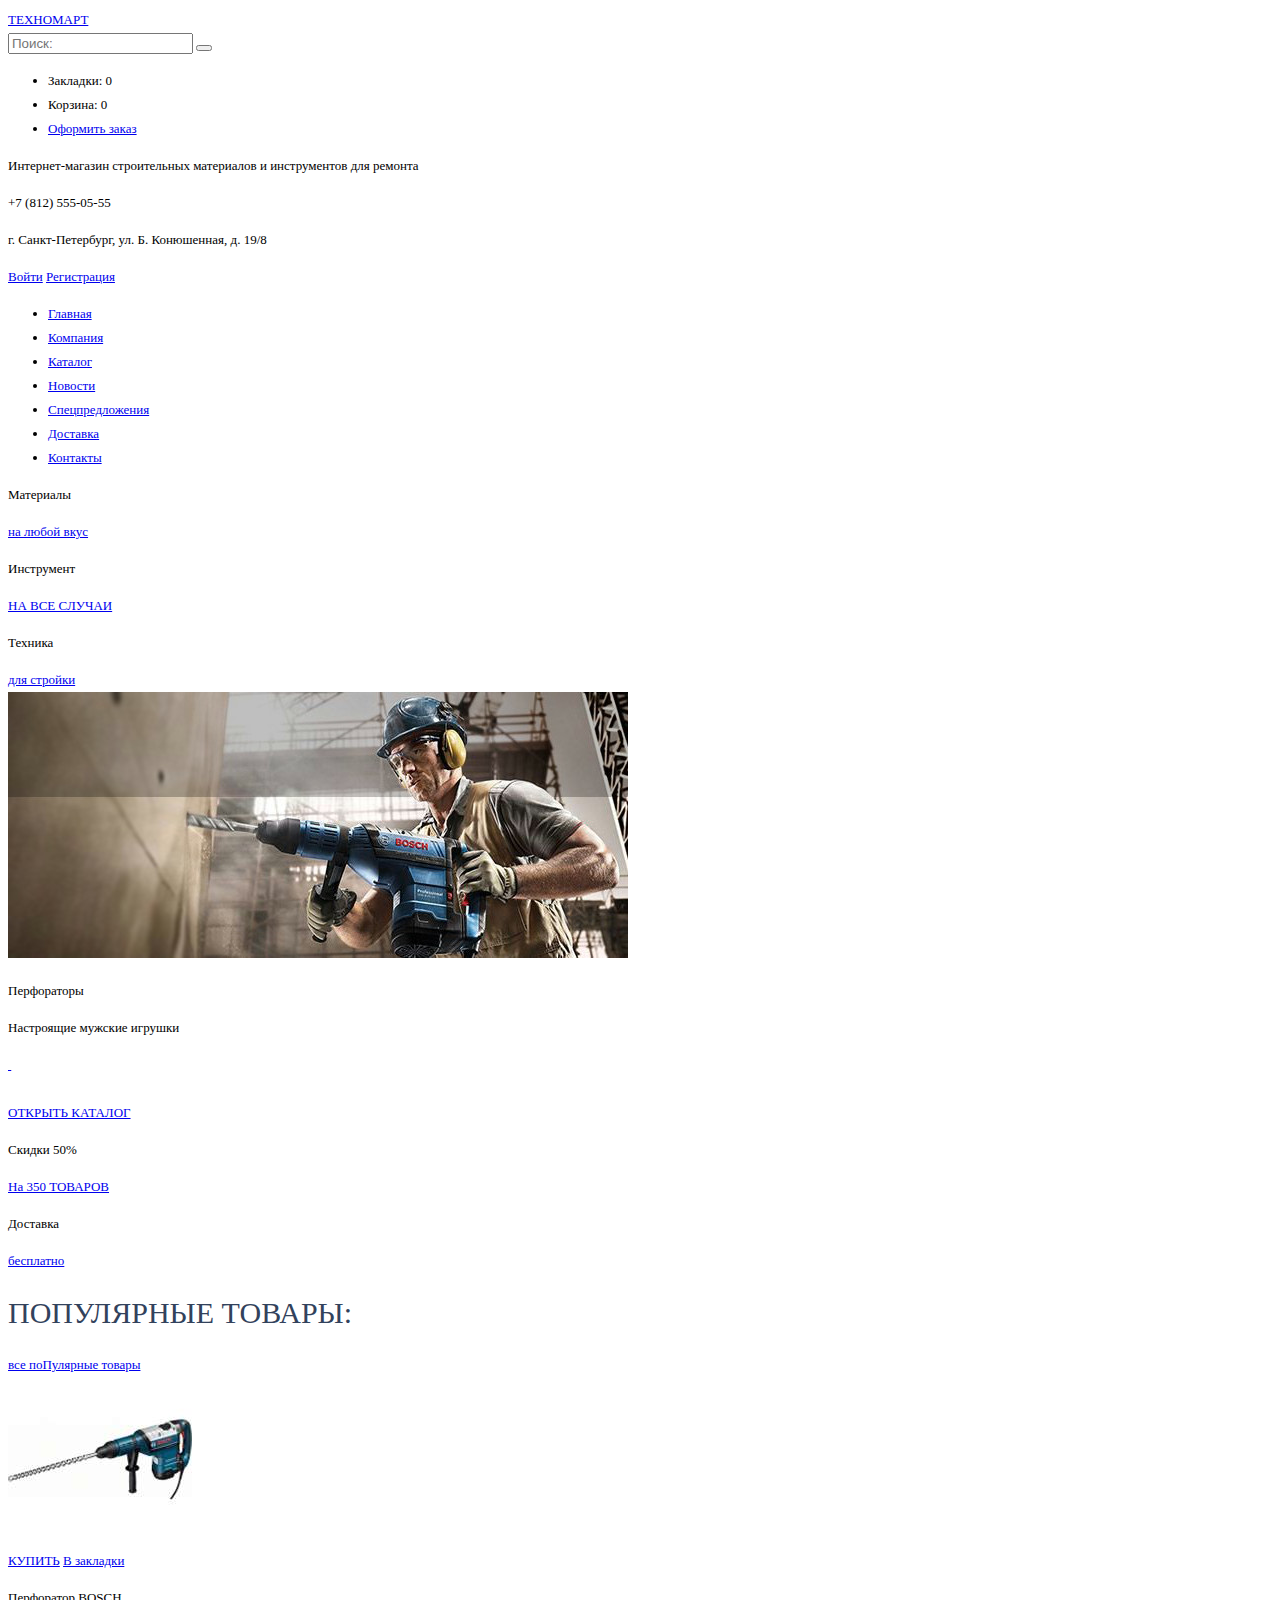
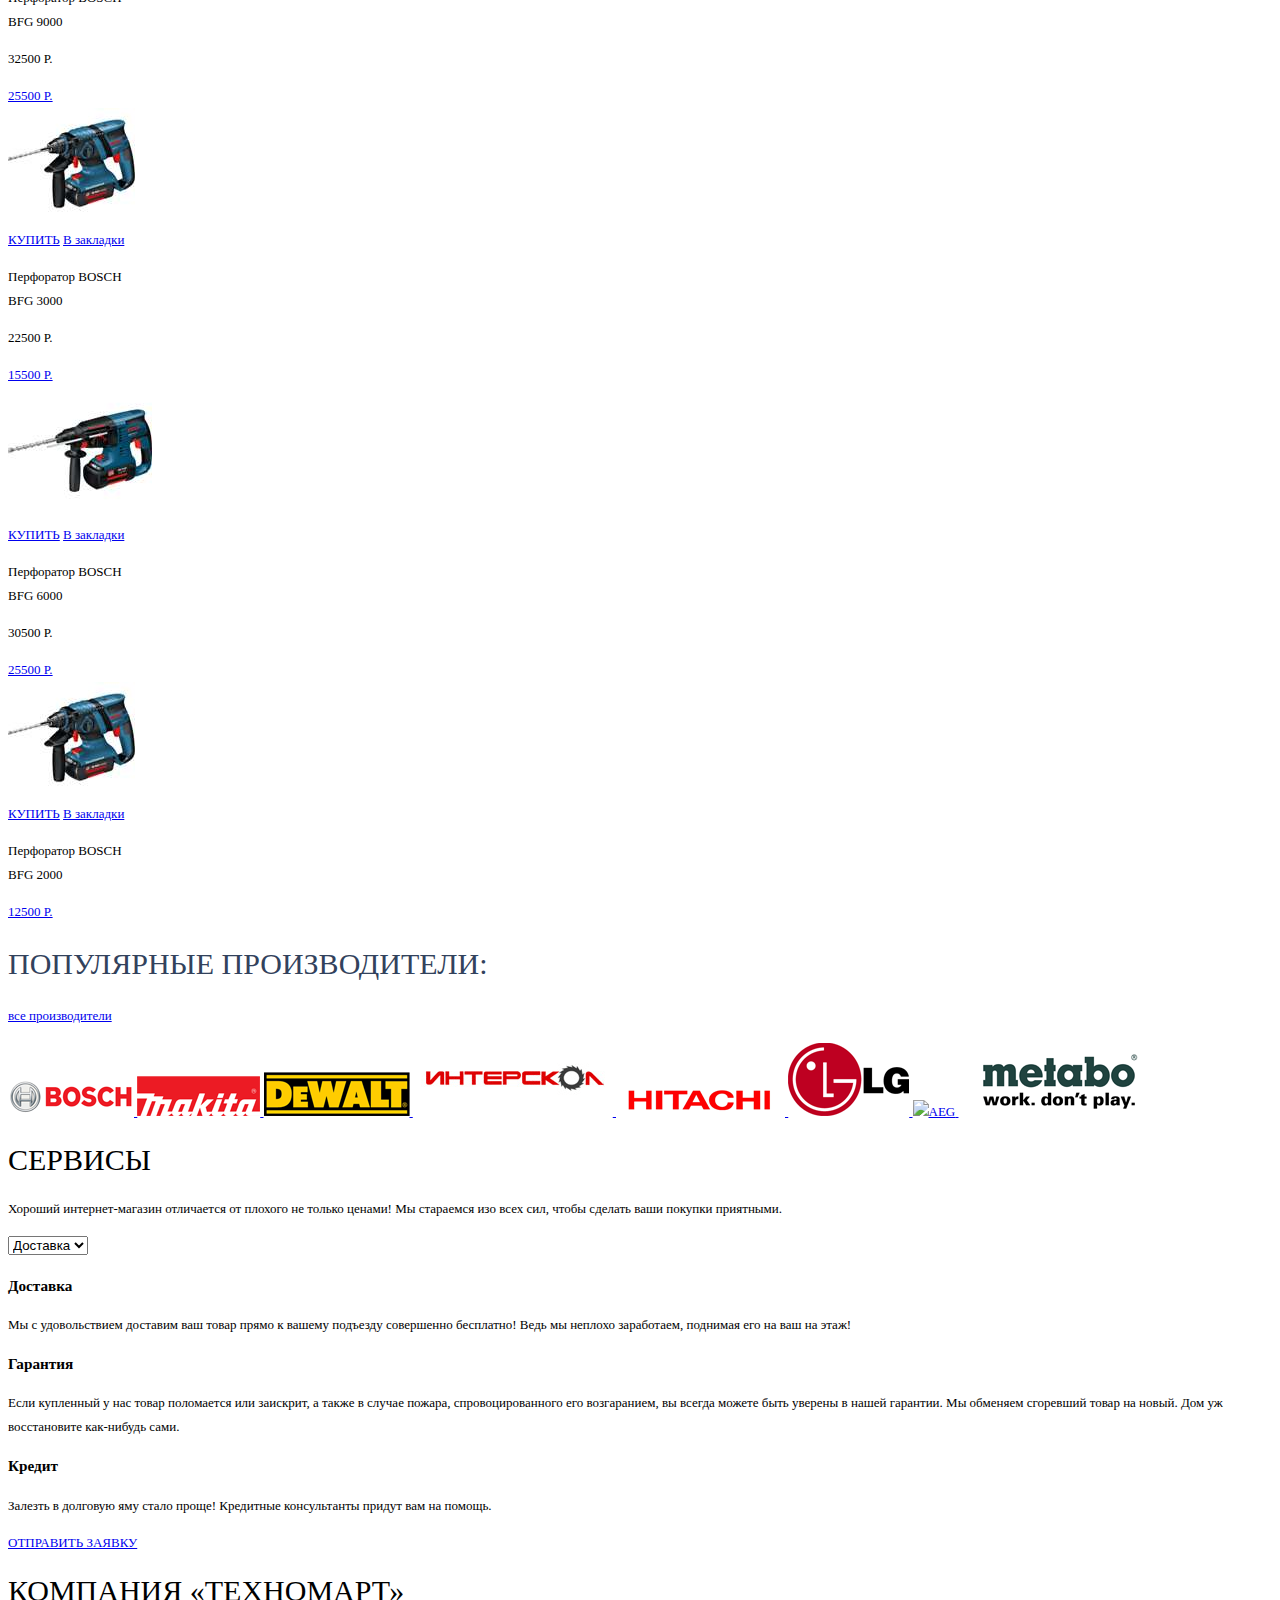
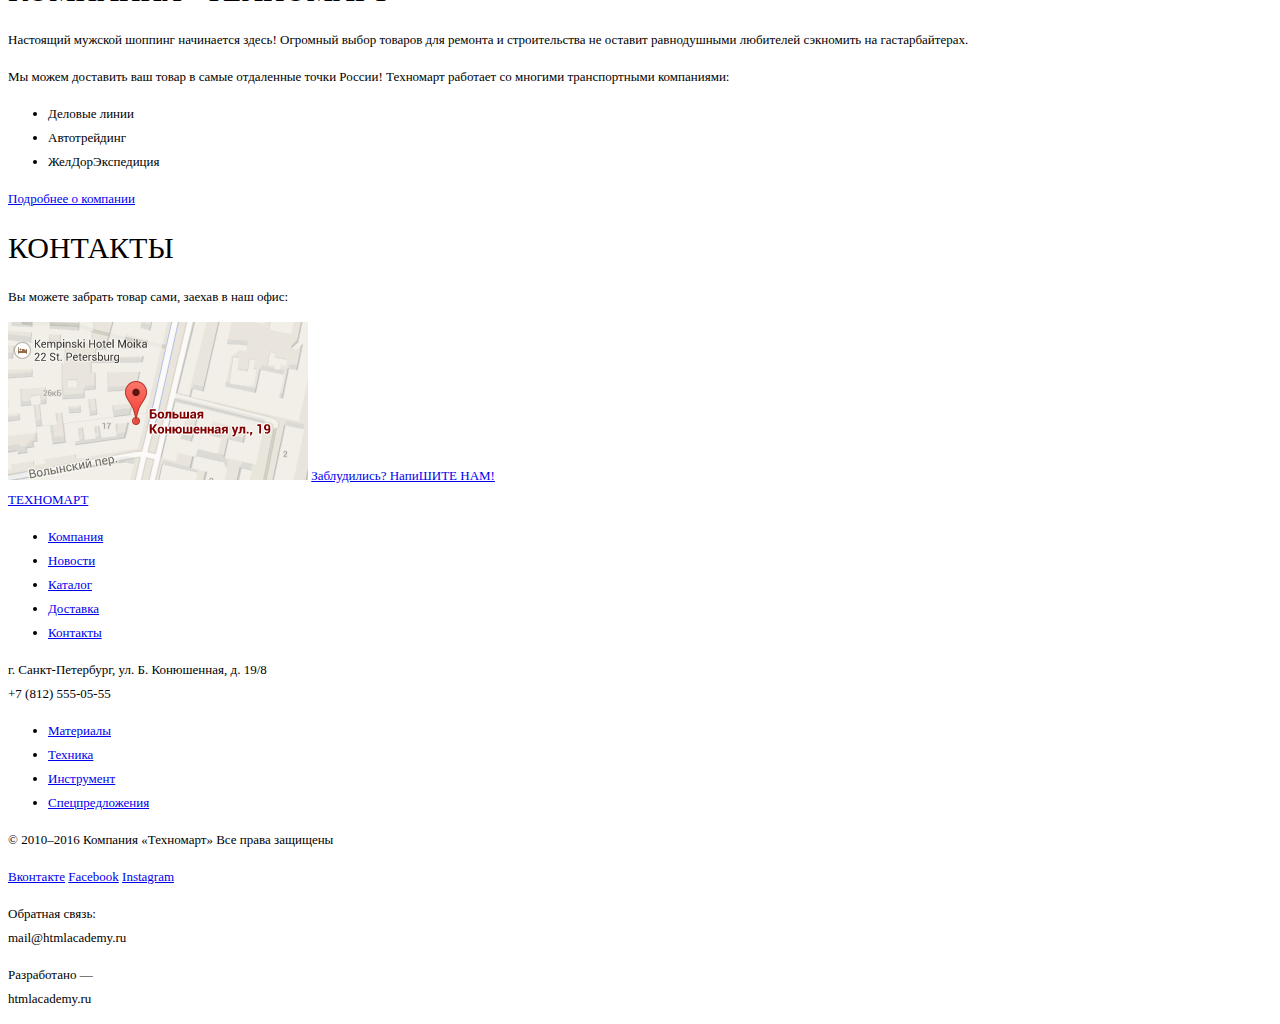
==== index.html @ 13827b63 "Merge pull request #3 from EkkaChekh/master" ====
<!DOCTYPE html>
<html lang="ru">
  <head>
    <meta charset="utf-8">
    <title>Техномарт</title>
    <link href="css/style.css" rel="stylesheet">
  </head>
  <body>
    <header>
      <div class="top-header-block">
        <div class="container">
          <a class="logo" href="#">ТЕХНОМАРТ</a>
          <form class="item-search" action="#" method="get">
            <input type="text" name="search" value="" placeholder="Поиск:">
            <button></button>
          </form>
          <ul class="user-block">
            <li class="bookmark-info">Закладки: 0</li>
            <li class="cart-info">Корзина: 0</li>
            <li>
              <a class="order-btn" href="#">Оформить заказ</a>
            </li>
          </ul>
        </div>
      </div>
      <div class="bottom-header-block">
        <div class="header-miscellaneous container">
          <div class="about">
            <p>Интернет-магазин строительных материалов и
              инструментов для ремонта</p>
          </div>
          <div class="header-contacts">
            <div class="header-phone">
              <p>+7 (812) 555-05-55</p>
            </div>
            <div class="header-address">
              <p>г. Санкт-Петербург, ул. Б. Конюшенная, д. 19/8</p>
            </div>
          </div>
          <div class="authorisation-block">
            <a class="auth-btn" href="#">Войти</a>
            <a class="auth-btn" href="#">Регистрация</a>
          </div>
        </div>
        <nav class="header-main-navigation container">
          <ul>
            <li><a href="#">Главная</a></li>
            <li><a href="#">Компания</a></li>
            <li><a href="#">Каталог</a></li>
            <li><a href="#">Новости</a></li>
            <li><a href="#">Спецпредложения</a></li>
            <li><a href="#">Доставка</a></li>
            <li><a href="#">Контакты</a></li>
          </ul>
        </nav>
      </div>
    </header>
    <main>
      <div class="promo container">
        <div class="promo-top">
          <div class="promo-card promo-material new">
            <p>Материалы</p>
            <a class="promo-card-btn" href="#">на любой вкус</a>
          </div>
          <div class="promo-card promo-tools">
            <p>Инструмент</p>
            <a class="promo-card-btn" href="#">НА ВСЕ СЛУЧАИ</a>
          </div>
          <div class="promo-card promo-equipment">
            <p>Техника</p>
            <a class="promo-card-btn" href="#">для стройки</a>
          </div>
        </div>
        <div class="promo-bottom">
          <div class="slider">
            <img class="slide-1" src="img/background/slider-1.jpg" alt="">
            <div class="slider-header">
              <p>Перфораторы</p>
              <p>Настроящие мужские игрушки</p>
            </div>
            <a class="previous-slide" href="#">
              <img src="http://placehold.it/150x100" alt="">
            </a>
            <a class="next-slide" href="#">
              <img src="http://placehold.it/150x100" alt="">
            </a>
            <div class="slider-indicator">
              <img src="http://placehold.it/150x100" alt="">
            </div>
            <a class="catalog-btn" href="#">ОТКРЫТЬ КАТАЛОГ</a>
          </div>
          <div class="promo-card promo-discounts">
            <p>Скидки 50%</p>
            <a class="promo-card-btn" href="#">На 350 ТОВАРОВ</a>
          </div>
          <div class="promo-card promo-delivery">
            <p>Доставка</p>
            <a class="promo-card-btn" href="#">бесплатно</a>
          </div>
        </div>
      </div>
      <div class="popular-header container">
        <h2>Популярные товары:</h2>
        <a class="catalog-btn" href="#">все поПулярные товары</a>
      </div>
      <div class="popular-items container">
        <div class="popular-item new">
          <div class="item-img">
            <img src="img/content/long-drill.jpg" alt="">
          </div>
          <div class="item-hidden">
            <a class="purchase-btn" href="#">КУПИТЬ</a>
            <a class="bookmark-btn" href="#">В закладки</a>
          </div>
          <p class="item-title">Перфоратор BOSCH<br>BFG 9000</p>
          <p class="old-price">32500 Р.</p>
          <a class="new-price" href="#">25500 Р.</a>
        </div>
        <div class="popular-item">
          <div class="item-img">
            <img src="img/content/normal-drill.jpg" alt="">
          </div>
          <div class="item-hidden">
            <a class="purchase-btn" href="#">КУПИТЬ</a>
            <a class="bookmark-btn" href="#">В закладки</a>
          </div>
          <p class="item-title">Перфоратор BOSCH<br>BFG 3000</p>
          <p class="old-price">22500 Р.</p>
          <a class="new-price" href="#">15500 Р.</a>
        </div>
        <div class="popular-item">
          <div class="item-img">
            <img src="img/content/thick-drill.jpg" alt="">
          </div>
          <div class="item-hidden">
            <a class="purchase-btn" href="#">КУПИТЬ</a>
            <a class="bookmark-btn" href="#">В закладки</a>
          </div>
          <p class="item-title">Перфоратор BOSCH<br>BFG 6000</p>
          <p class="old-price">30500 Р.</p>
          <a class="new-price" href="#">25500 Р.</a>
        </div>
        <div class="popular-item new">
          <div class="item-img">
            <img src="img/content/normal-drill.jpg" alt="">
          </div>
          <div class="item-hidden">
            <a class="purchase-btn" href="#">КУПИТЬ</a>
            <a class="bookmark-btn" href="#">В закладки</a>
          </div>
          <p class="item-title">Перфоратор BOSCH<br>BFG 2000</p>
              <p class="old-price"></p>
              <a class="new-price" href="#">12500 Р.</a>
        </div>
      </div>
      <div class="popular-header container">
        <h2>Популярные ПРОИзводители:</h2>
        <a class="catalog-btn" href="#">все производители</a>
      </div>
      <div class="popular-brands container">
        <a class="popular-brand" href="#">
          <img class="brand-logo" src="img/content/bosch.png"
          alt="bosch">
        </a>
        <a class="popular-brand" href="#">
          <img class="brand-logo" src="img/content/Makita.png"
          alt="Makita">
        </a>
        <a class="popular-brand" href="#">
          <img class="brand-logo" src="img/content/DeWALT.png"
          alt="DeWALT">
        </a>
        <a class="popular-brand" href="#">
          <img class="brand-logo" src="img/content/interscol.png"
          alt="Интерскол">
        </a>
        <a class="popular-brand" href="#">
          <img class="brand-logo" src="img/content/Hitachi.png"
          alt="Hitachi">
        </a>
        <a class="popular-brand" href="#">
          <img class="brand-logo" src="img/content/LG.png"
          alt="LG">
        </a>
        <a class="popular-brand" href="#">
          <img class="brand-logo" src="AEG.png"
          alt="AEG">
        </a>
        <a class="popular-brand" href="#">
          <img class="brand-logo" src="img/content/Metabo.png"
          alt="Metabo">
        </a>
      </div>
      <div class="services">
          <div class="container">
            <div class="services-header">
              <h2>Сервисы</h2>
              <p>Хороший интернет-магазин отличается от плохого не только
                ценами! Мы стараемся изо всех сил, чтобы сделать ваши покупки
                приятными.
              </p>
            </div>
            <div class="features">
              <select name="features-menu">
                <option value="delivery" selected>Доставка</option>
                <option value="guarantee">Гарантия</option>
                <option value="credit">Кредит</option>
              </select>
              <div class="delivery">
                <h3>Доставка</h3>
                <p>
                  Мы с удовольствием доставим ваш товар прямо к вашему
                  подъезду совершенно бесплатно! Ведь мы неплохо заработаем,
                  поднимая его на ваш на этаж!
                </p>
              </div>
              <div class="guarantee">
                <h3>Гарантия</h3>
                <p>
                  Если купленный у нас товар поломается или заискрит,
                  а также в случае пожара, спровоцированного его возгаранием,
                  вы всегда можете быть уверены в нашей гарантии. Мы обменяем
                  сгоревший товар на новый. Дом уж восстановите как-нибудь
                  сами.
                </p>
              </div>
              <div class="credit">
                <h3>Кредит</h3>
                <p>
                  Залезть в долговую яму стало проще!
                  Кредитные консультанты придут вам на помощь.
                </p>
                <a class="catalog-btn" href="#">ОТПРАВИТЬ ЗАЯВКУ</a>
              </div>
            </div>
          </div>
      </div>
      <div class="info-contacts container">
        <article class="info-contacts-left">
          <h2>КОМПАНИЯ «Техномарт»</h2>
          <p>
            Настоящий мужской шоппинг начинается здесь! Огромный выбор товаров
            для ремонта и строительства не оставит равнодушными любителей
            сэкномить на гастарбайтерах.
          </p>
          <p>Мы можем доставить ваш товар в самые отдаленные точки России!
            Техномарт работает со многими транспортными компаниями:</p>
          <ul>
            <li>Деловые линии</li>
            <li>Автотрейдинг</li>
            <li>ЖелДорЭкспедиция</li>
          </ul>
          <a class="catalog-btn" href="#">Подробнее о компании</a>
        </article>
        <article class="info-contacts-right">
          <div class="contacts-header">
            <h2>КОНТАКТЫ</h2>
            <p>Вы можете забрать товар сами, заехав в наш офис:</p>
          </div>
          <img src="img/content/map.png" alt="map">
          <a class="catalog-item" href="#">Заблудились? НапиШИТЕ НАМ!</a>
        </article>
      </div>
    </main>
    <footer>
      <div class="footer-top">
        <div class="container">
          <div class="first-row">
            <a class="logo" href="#">ТЕХНОМАРТ</a>
            <nav class="footer-main-navigation">
              <ul>
                <li><a href="#">Компания</a></li>
                <li><a href="#">Новости</a></li>
                <li><a href="#">Каталог</a></li>
                <li><a href="#">Доставка</a></li>
                <li><a href="#">Контакты</a></li>
              </ul>
            </nav>
          </div>
          <div class="second-row">
            <div class="address">
              <p>г. Санкт-Петербург, ул. Б. Конюшенная, д. 19/8<br>
                +7 (812) 555-05-55</p>
            </div>
            <nav class="footer-promo-menu">
              <ul>
                <li><a href="#">Материалы</a></li>
                <li><a href="#">Техника</a></li>
                <li><a href="#">Инструмент</a></li>
                <li><a href="#">Спецпредложения</a></li>
              </ul>
            </nav>
          </div>
        </div>
      </div>
      <div class="footer-bottom">
        <div class="container">
          <div class="copyright">
            <p>© 2010–2016 Компания «Техномарт» Все права защищены</p>
          </div>
          <div class="social">
            <a href="#">Вконтакте</a>
            <a href="#">Facebook</a>
            <a href="#">Instagram</a>
          </div>
          <div class="feedback">
            <p>Обратная связь:<br>
              <span>mail@htmlacademy.ru</span>
            </p>
          </div>
          <div class="developer">
            <p>Разработано —<br>
              <span>htmlacademy.ru</span>
            </p>
          </div>
        </div>
      </div>
    </footer>
  </body>
</html>
---- css/style.css ----
/*Подключаем шрифты*/
/*Cuprum*/
@font-face {
  font-family: 'Cuprum-Regular';
  src: url('../fonts/cuprum/CuprumRegular/Cuprum-Regular.eot');
  src: url('../fonts/cuprum/CuprumRegular/Cuprum-Regular.woff2') format('woff2'),
       url('../fonts/cuprum/CuprumRegular/Cuprum-Regular.woff') format('woff'),
       url('../fonts/cuprum/CuprumRegular/Cuprum-Regular.ttf') format('truetype'),
       url('../fonts/cuprum/CuprumRegular/Cuprum-Regular.svg#Cuprum-Regular') format('svg'),
       url('../fonts/cuprum/CuprumRegular/Cuprum-Regular.eot?#iefix') format('embedded-opentype');
  font-weight: normal;
  font-style: normal;
}

@font-face {
  font-family: 'Cuprum-Bold';
  src: url('../fonts/cuprum/CuprumBold/Cuprum-Bold.eot');
  src: url('../fonts/cuprum/CuprumBold/Cuprum-Bold.woff2') format('woff2'),
       url('../fonts/cuprum/CuprumBold/Cuprum-Bold.woff') format('woff'),
       url('../fonts/cuprum/CuprumBold/Cuprum-Bold.ttf') format('truetype'),
       url('../fonts/cuprum/CuprumBold/Cuprum-Bold.svg#Cuprum-Bold') format('svg'),
       url('../fonts/cuprum/CuprumBold/Cuprum-Bold.eot?#iefix') format('embedded-opentype');
  font-weight: normal;
  font-style: normal;
}

@font-face {
  font-family: 'Cuprum-Italic';
  src: url('../fonts/cuprum/CuprumItalic/Cuprum-Italic.eot');
  src: url('../fonts/cuprum/CuprumItalic/Cuprum-Italic.woff2') format('woff2'),
       url('../fonts/cuprum/CuprumItalic/Cuprum-Italic.woff') format('woff'),
       url('../fonts/cuprum/CuprumItalic/Cuprum-Italic.ttf') format('truetype'),
       url('../fonts/cuprum/CuprumItalic/Cuprum-Italic.svg#Cuprum-Italic') format('svg'),
       url('../fonts/cuprum/CuprumItalic/Cuprum-Italic.eot?#iefix') format('embedded-opentype');
  font-weight: normal;
  font-style: normal;
}

@font-face {
  font-family: 'Cuprum-BoldItalic';
  src: url('../fonts/cuprum/CuprumBoldItalic/Cuprum-BoldItalic.eot');
  src: url('../fonts/cuprum/CuprumBoldItalic/Cuprum-BoldItalic.woff2') format('woff2'),
       url('../fonts/cuprum/CuprumBoldItalic/Cuprum-BoldItalic.woff') format('woff'),
       url('../fonts/cuprum/CuprumBoldItalic/Cuprum-BoldItalic.ttf') format('truetype'),
       url('../fonts/cuprum/CuprumBoldItalic/Cuprum-BoldItalic.svg#Cuprum-BoldItalic') format('svg'),
       url('../fonts/cuprum/CuprumBoldItalic/Cuprum-BoldItalic.eot?#iefix') format('embedded-opentype');
  font-weight: normal;
  font-style: normal;
}

/*PT Sans*/
@font-face {
  font-family: 'PTSans-Regular';
  src: url('../fonts/ptsans/PTSansRegular/PTSans-Regular.woff') format('woff'),
       url('../fonts/ptsans/PTSansBold/PTSans-Web-Regular.ttf') format('truetype'),
       url('../fonts/ptsans/PTSansRegular/PTSans-Regular.svg#PTSans-Regular') format('svg');
  font-weight: normal;
  font-style: normal;
}

@font-face {
  font-family: 'PT_Sans-Web-Regular';
  src: url('../fonts/ptsans/PTSansRegular/PT_Sans-Web-Regular.eot');
  src: url('../fonts/ptsans/PTSansRegular/PT_Sans-Web-Regular.woff2') format('woff2'),
       url('../fonts/ptsans/PTSansRegular/PT_Sans-Web-Regular.eot?#iefix') format('embedded-opentype');
  font-weight: normal;
  font-style: normal;
}

@font-face {
  font-family: 'PTSans-Bold';
  src: url('../fonts/ptsans/PTSansBold/PTSans-Bold.woff') format('woff'),
       url('../fonts/ptsans/PTSansBold/PTSans-Bold.ttf') format('truetype'),
       url('../fonts/ptsans/PTSansBold/PTSans-Bold.svg#PTSans-Bold') format('svg');
  font-weight: normal;
  font-style: normal;
}

@font-face {
  font-family: 'PT_Sans-Web-Bold';
  src: url('../fonts/ptsans/PTSansBold/PT_Sans-Web-Bold.eot');
  src: url('../fonts/ptsans/PTSansBold/PT_Sans-Web-Bold.woff2') format('woff2'),
       url('../fonts/ptsans/PTSansBold/PT_Sans-Web-Bold.eot?#iefix') format('embedded-opentype');
  font-weight: normal;
  font-style: normal;
}

@font-face {
  font-family: 'PTSans-Italic';
  src: url('../fonts/ptsans/PTSansItalic/PTSans-Italic.woff') format('woff'),
       url('../fonts/ptsans/PTSansItalic/PTSans-Italic.ttf') format('truetype'),
       url('../fonts/ptsans/PTSansItalic/PTSans-Italic.svg#PTSans-Italic') format('svg');
  font-weight: normal;
  font-style: normal;
}

@font-face {
  font-family: 'PT_Sans-Web-Italic';
  src: url('../fonts/ptsans/PTSansItalic/PT_Sans-Web-Italic.eot');
  src: url('../fonts/ptsans/PTSansItalic/PT_Sans-Web-Italic.woff2') format('woff2'),
       url('../fonts/ptsans/PTSansItalic/PT_Sans-Web-Italic.eot?#iefix') format('embedded-opentype');
  font-weight: normal;
  font-style: normal;
}

@font-face {
  font-family: 'PTSans-BoldItalic';
  src: url('../fonts/ptsans/PTSansBoldItalic/PTSans-BoldItalic.woff') format('woff'),
       url('../fonts/ptsans/PTSansBoldItalic/PTSans-BoldItalic.ttf') format('truetype'),
       url('../fonts/ptsans/PTSansBoldItalic/PTSans-BoldItalic.svg#PTSans-BoldItalic') format('svg');
  font-weight: normal;
  font-style: normal;
}

@font-face {
  font-family: 'PT_Sans-Web-BoldItalic';
  src: url('../fonts/ptsans/PTSansBoldItalic/PT_Sans-Web-BoldItalic.eot');
  src: url('../fonts/ptsans/PTSansBoldItalic/PT_Sans-Web-BoldItalic.woff2') format('woff2'),
       url('../fonts/ptsans/PTSansBoldItalic/PT_Sans-Web-BoldItalic.eot?#iefix') format('embedded-opentype');
  font-weight: normal;
  font-style: normal;
}

/*А теперь стили*/
body {
  font-size: 13px;
  line-height: 24px;
  color: #000000;
  font-weight: normal;
  font-family: "PT Sans";
}

h1 {
  font-size: 30px;
  line-height: 30px;
  color: #32425c;
  font-weight: normal;
  font-family: "Cuprum";
  text-transform: uppercase;
}

.popular-header h2 {
  font-size: 30px;
  line-height: 30px;
  color: #32425c;
  font-weight: normal;
  font-family: "Cuprum";
  text-transform: uppercase;
}

h2 {
  font-size: 30px;
  line-height: 24px;
  color: #000000;
  font-weight: normal;
  font-family: "Cuprum";
  text-transform: uppercase;
}
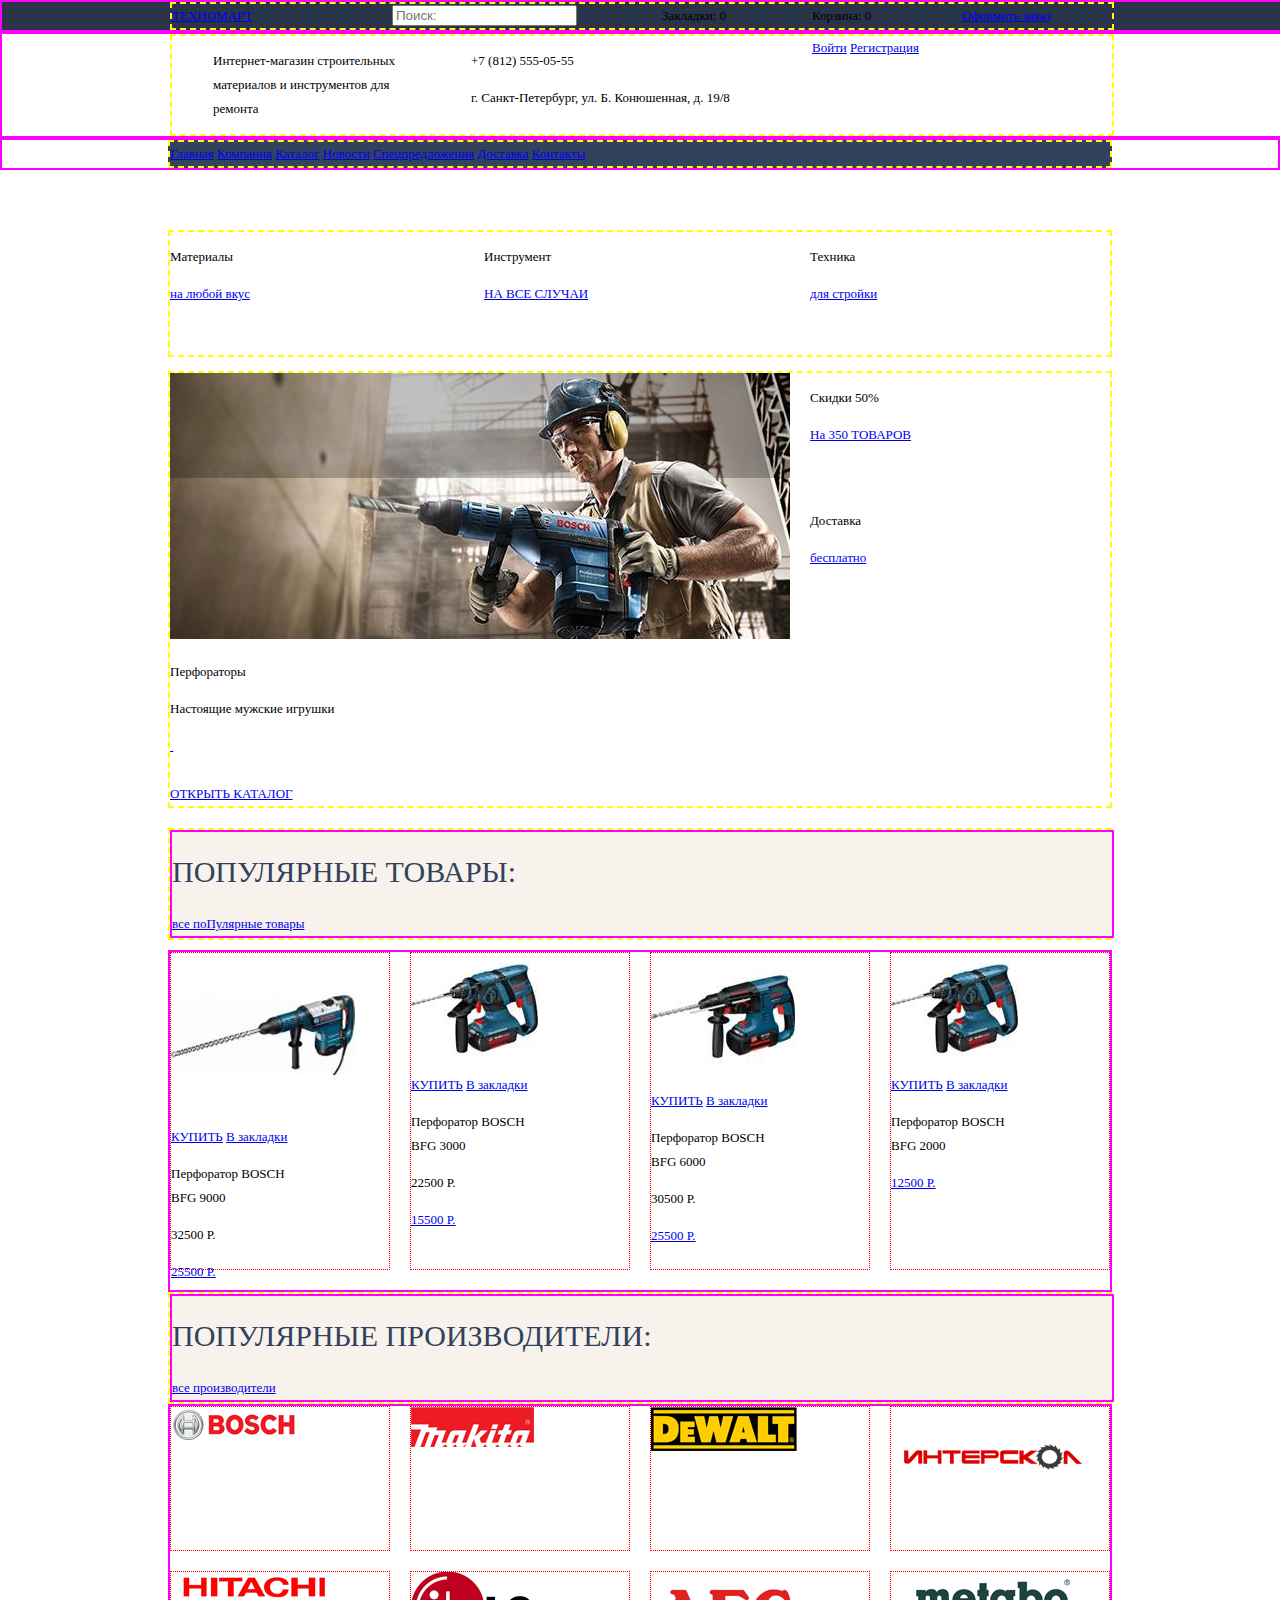
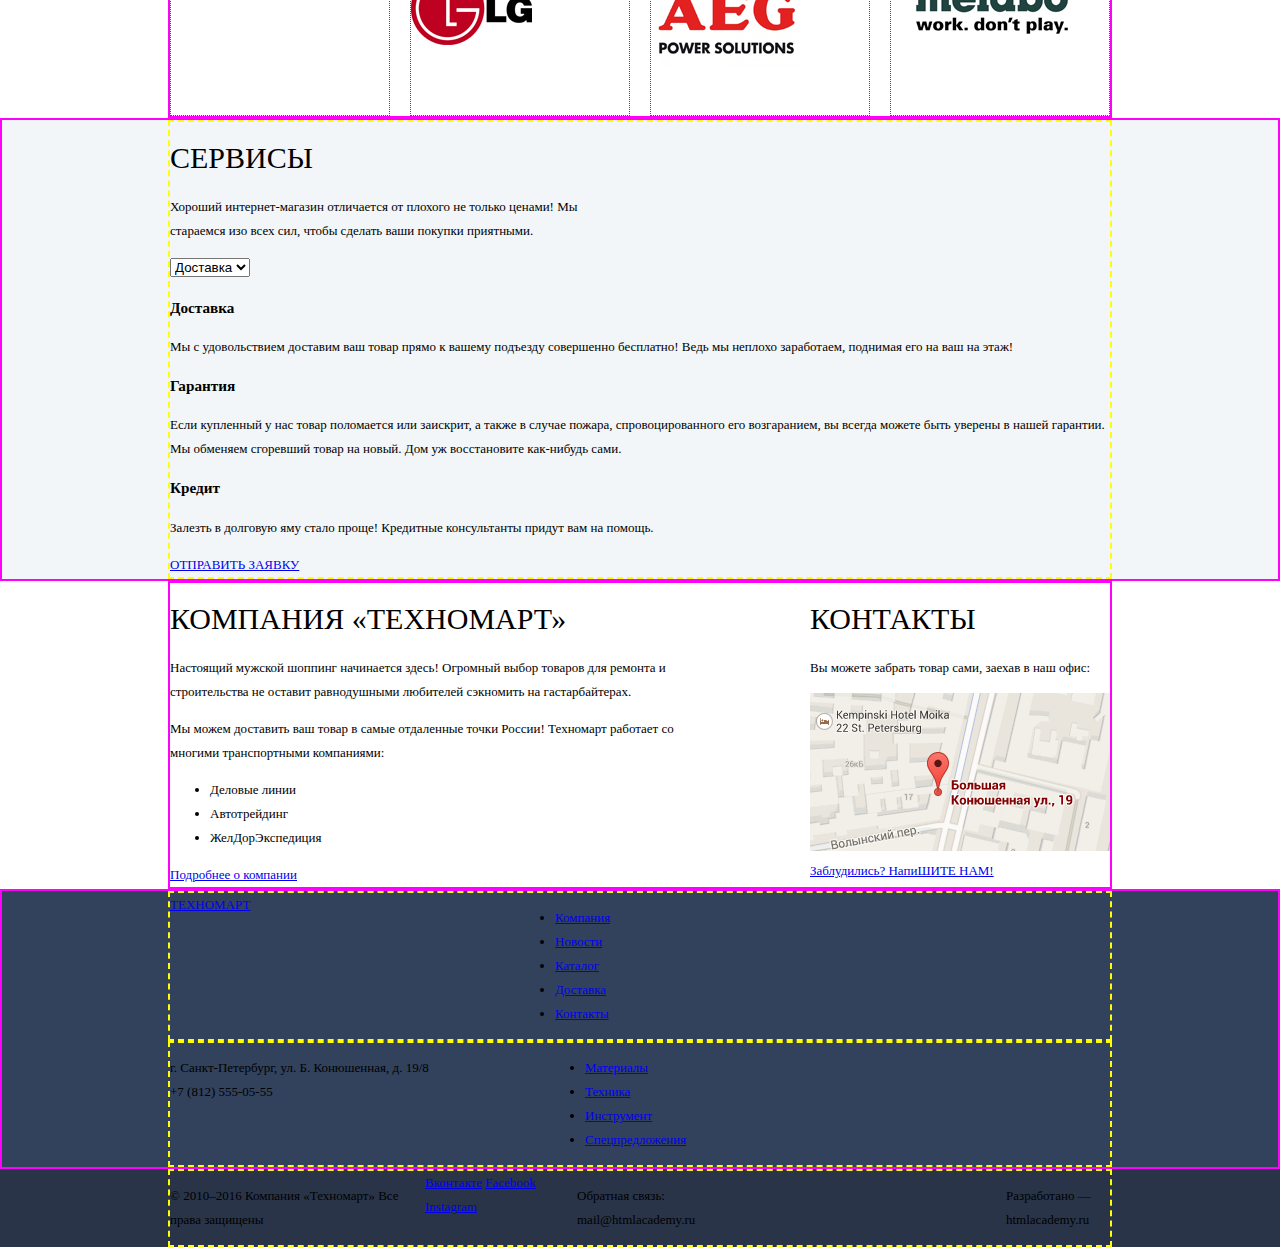
==== commit 3cc6ba0b: "Merge pull request #4 from EkkaChekh/master" ====
--- a/index.html
+++ b/index.html
@@ -8,23 +8,22 @@
   <body>
     <header>
       <div class="top-header-block">
-        <div class="container">
+        <div class="container clearfix">
           <a class="logo" href="#">ТЕХНОМАРТ</a>
           <form class="item-search" action="#" method="get">
             <input type="text" name="search" value="" placeholder="Поиск:">
-            <button></button>
           </form>
-          <ul class="user-block">
-            <li class="bookmark-info">Закладки: 0</li>
-            <li class="cart-info">Корзина: 0</li>
-            <li>
-              <a class="order-btn" href="#">Оформить заказ</a>
-            </li>
-          </ul>
-        </div>
-      </div>
-      <div class="bottom-header-block">
-        <div class="header-miscellaneous container">
+          <div class="user-block">
+              <div class="bookmark-info">Закладки: 0</div>
+              <div class="cart-info">Корзина: 0</div>
+            <div class="order-btn">
+              <a href="#">Оформить заказ</a>
+            </div>
+          </div>
+        </div>
+      </div>
+      <div class="miscellanious-header-block">
+        <div class="container clearfix">
           <div class="about">
             <p>Интернет-магазин строительных материалов и
               инструментов для ремонта</p>
@@ -42,22 +41,22 @@
             <a class="auth-btn" href="#">Регистрация</a>
           </div>
         </div>
+      </div>
+      <div class="navigation-header-block">
         <nav class="header-main-navigation container">
-          <ul>
-            <li><a href="#">Главная</a></li>
-            <li><a href="#">Компания</a></li>
-            <li><a href="#">Каталог</a></li>
-            <li><a href="#">Новости</a></li>
-            <li><a href="#">Спецпредложения</a></li>
-            <li><a href="#">Доставка</a></li>
-            <li><a href="#">Контакты</a></li>
-          </ul>
+          <a href="#">Главная</a>
+          <a href="#">Компания</a>
+          <a href="#">Каталог</a>
+          <a href="#">Новости</a>
+          <a href="#">Спецпредложения</a>
+          <a href="#">Доставка</a>
+          <a href="#">Контакты</a>
         </nav>
       </div>
     </header>
     <main>
-      <div class="promo container">
-        <div class="promo-top">
+      <div class="promo">
+        <div class="promo-top container clearfix">
           <div class="promo-card promo-material new">
             <p>Материалы</p>
             <a class="promo-card-btn" href="#">на любой вкус</a>
@@ -71,12 +70,12 @@
             <a class="promo-card-btn" href="#">для стройки</a>
           </div>
         </div>
-        <div class="promo-bottom">
+        <div class="promo-bottom container clearfix">
           <div class="slider">
             <img class="slide-1" src="img/background/slider-1.jpg" alt="">
             <div class="slider-header">
               <p>Перфораторы</p>
-              <p>Настроящие мужские игрушки</p>
+              <p>Настоящие мужские игрушки</p>
             </div>
             <a class="previous-slide" href="#">
               <img src="http://placehold.it/150x100" alt="">
@@ -99,12 +98,14 @@
           </div>
         </div>
       </div>
-      <div class="popular-header container">
-        <h2>Популярные товары:</h2>
-        <a class="catalog-btn" href="#">все поПулярные товары</a>
-      </div>
-      <div class="popular-items container">
-        <div class="popular-item new">
+      <div class="container clearfix">
+        <div class="popular-header">
+          <h2>Популярные товары:</h2>
+          <a class="catalog-btn" href="#">все поПулярные товары</a>
+        </div>
+      </div>
+      <div class="popular-items container clearfix">
+        <div class="item new">
           <div class="item-img">
             <img src="img/content/long-drill.jpg" alt="">
           </div>
@@ -116,7 +117,7 @@
           <p class="old-price">32500 Р.</p>
           <a class="new-price" href="#">25500 Р.</a>
         </div>
-        <div class="popular-item">
+        <div class="item">
           <div class="item-img">
             <img src="img/content/normal-drill.jpg" alt="">
           </div>
@@ -128,7 +129,7 @@
           <p class="old-price">22500 Р.</p>
           <a class="new-price" href="#">15500 Р.</a>
         </div>
-        <div class="popular-item">
+        <div class="item">
           <div class="item-img">
             <img src="img/content/thick-drill.jpg" alt="">
           </div>
@@ -140,7 +141,7 @@
           <p class="old-price">30500 Р.</p>
           <a class="new-price" href="#">25500 Р.</a>
         </div>
-        <div class="popular-item new">
+        <div class="item new">
           <div class="item-img">
             <img src="img/content/normal-drill.jpg" alt="">
           </div>
@@ -153,43 +154,49 @@
               <a class="new-price" href="#">12500 Р.</a>
         </div>
       </div>
-      <div class="popular-header container">
-        <h2>Популярные ПРОИзводители:</h2>
-        <a class="catalog-btn" href="#">все производители</a>
-      </div>
-      <div class="popular-brands container">
-        <a class="popular-brand" href="#">
-          <img class="brand-logo" src="img/content/bosch.png"
-          alt="bosch">
-        </a>
-        <a class="popular-brand" href="#">
-          <img class="brand-logo" src="img/content/Makita.png"
-          alt="Makita">
-        </a>
-        <a class="popular-brand" href="#">
-          <img class="brand-logo" src="img/content/DeWALT.png"
-          alt="DeWALT">
-        </a>
-        <a class="popular-brand" href="#">
-          <img class="brand-logo" src="img/content/interscol.png"
-          alt="Интерскол">
-        </a>
-        <a class="popular-brand" href="#">
-          <img class="brand-logo" src="img/content/Hitachi.png"
-          alt="Hitachi">
-        </a>
-        <a class="popular-brand" href="#">
-          <img class="brand-logo" src="img/content/LG.png"
-          alt="LG">
-        </a>
-        <a class="popular-brand" href="#">
-          <img class="brand-logo" src="AEG.png"
-          alt="AEG">
-        </a>
-        <a class="popular-brand" href="#">
-          <img class="brand-logo" src="img/content/Metabo.png"
-          alt="Metabo">
-        </a>
+      <div class="container">
+        <div class="popular-header">
+          <h2>Популярные ПРОИзводители:</h2>
+          <a class="catalog-btn" href="#">все производители</a>
+        </div>
+      </div>
+      <div class="popular-brands container clearfix">
+        <div class="brands-first-row">
+          <a class="popular-brand" href="#">
+            <img class="brand-logo" src="img/content/bosch.png"
+            alt="bosch">
+          </a>
+          <a class="popular-brand" href="#">
+            <img class="brand-logo" src="img/content/Makita.png"
+            alt="Makita">
+          </a>
+          <a class="popular-brand" href="#">
+            <img class="brand-logo" src="img/content/DeWALT.png"
+            alt="DeWALT">
+          </a>
+          <a class="popular-brand" href="#">
+            <img class="brand-logo" src="img/content/interscol.png"
+            alt="Интерскол">
+          </a>
+        </div>
+        <div class="brands-second-row">
+          <a class="popular-brand" href="#">
+            <img class="brand-logo" src="img/content/Hitachi.png"
+            alt="Hitachi">
+          </a>
+          <a class="popular-brand" href="#">
+            <img class="brand-logo" src="img/content/LG.png"
+            alt="LG">
+          </a>
+          <a class="popular-brand" href="#">
+            <img class="brand-logo" src="img/content/AEG.png"
+            alt="AEG">
+          </a>
+          <a class="popular-brand" href="#">
+            <img class="brand-logo" src="img/content/Metabo.png"
+            alt="Metabo">
+          </a>
+        </div>
       </div>
       <div class="services">
           <div class="container">
@@ -235,7 +242,7 @@
             </div>
           </div>
       </div>
-      <div class="info-contacts container">
+      <div class="info-contacts container clearfix">
         <article class="info-contacts-left">
           <h2>КОМПАНИЯ «Техномарт»</h2>
           <p>
@@ -264,37 +271,31 @@
     </main>
     <footer>
       <div class="footer-top">
-        <div class="container">
-          <div class="first-row">
-            <a class="logo" href="#">ТЕХНОМАРТ</a>
-            <nav class="footer-main-navigation">
-              <ul>
-                <li><a href="#">Компания</a></li>
-                <li><a href="#">Новости</a></li>
-                <li><a href="#">Каталог</a></li>
-                <li><a href="#">Доставка</a></li>
-                <li><a href="#">Контакты</a></li>
-              </ul>
-            </nav>
-          </div>
-          <div class="second-row">
-            <div class="address">
-              <p>г. Санкт-Петербург, ул. Б. Конюшенная, д. 19/8<br>
-                +7 (812) 555-05-55</p>
-            </div>
-            <nav class="footer-promo-menu">
-              <ul>
-                <li><a href="#">Материалы</a></li>
-                <li><a href="#">Техника</a></li>
-                <li><a href="#">Инструмент</a></li>
-                <li><a href="#">Спецпредложения</a></li>
-              </ul>
-            </nav>
-          </div>
+        <div class="first-row container clearfix">
+          <a class="footer-logo" href="#">ТЕХНОМАРТ</a>
+          <ul class="footer-main-navigation">
+            <li><a href="#">Компания</a></li>
+            <li><a href="#">Новости</a></li>
+            <li><a href="#">Каталог</a></li>
+            <li><a href="#">Доставка</a></li>
+            <li><a href="#">Контакты</a></li>
+          </ul>
+        </div>
+        <div class="second-row container clearfix">
+          <div class="address">
+            <p>г. Санкт-Петербург, ул. Б. Конюшенная, д. 19/8<br>
+              +7 (812) 555-05-55</p>
+          </div>
+          <ul class="footer-promo-menu">
+            <li><a href="#">Материалы</a></li>
+            <li><a href="#">Техника</a></li>
+            <li><a href="#">Инструмент</a></li>
+            <li><a href="#">Спецпредложения</a></li>
+          </ul>
         </div>
       </div>
       <div class="footer-bottom">
-        <div class="container">
+        <div class="container clearfix">
           <div class="copyright">
             <p>© 2010–2016 Компания «Техномарт» Все права защищены</p>
           </div>
--- a/css/style.css
+++ b/css/style.css
@@ -122,6 +122,386 @@
 }
 
 /*А теперь стили*/
+/*Строим сеточку*/
+/*common, header*/
+html,
+body {
+  padding: 0;
+  margin: 0;
+}
+.top-header-block {
+  width: 100%; /*потом поправим*/
+  height: auto; /*42px на самом деле*/
+  background-color: #293449;
+
+  border: 2px solid magenta;
+}
+
+.container {
+  width: 940px;
+  height: auto;
+  margin-left: auto;
+  margin-right: auto;
+
+  border: 2px dashed yellow;
+}
+
+.clearfix::after {
+  content: "";
+  display: table;
+  clear: both;
+}
+
+.logo {
+  width: 220px;
+  float: left;
+  margin-left: 0;
+  margin-right: 0;
+}
+
+.item-search {
+  width: 270px;
+  float: left;
+  margin-left: 0;
+  margin-right: 0;
+}
+
+.user-block {
+  width: 450px;
+  float: right;
+  margin-left: 0;
+  margin-right: 0;
+}
+
+.user-block > div {
+  width: 150px;
+  float: left;
+  margin-left: 0;
+  margin-right: 0;
+}
+
+.miscellanious-header-block {
+  width: 100%; /*потом уточнить*/
+  height: auto; /*потом уточнить*/
+  background-color: f1f5f7;
+
+  border: 2px solid magenta;
+}
+
+.about {
+  width: 196px;
+  height: auto; /*текст умещается в 60 по высоте*/
+  float: left;
+  margin-left: 41px;/*44px*/
+  margin-right: 62px;/*65px*/
+}
+
+.header-contacts {
+  width: 270px;
+  height: auto; /*70px*/
+  float: left;
+  margin-right: 59px;/*65px*/
+
+
+}
+
+.authorisation-block {
+  width: 300px;
+  height: auto; /*70px*/
+  float: right;
+  margin-left: 0;
+  margin-right: 0;
+
+
+}
+
+.navigation-header-block {
+  width: auto; /*потом уточнить*/
+  height: auto; /*потом уточнить*/
+  background-color: f1f5f7;
+
+  border: 2px solid magenta;
+}
+
+.header-main-navigation {
+  background-color: #32425c;
+}
+
+/*index.html*/
+.promo {
+  width: 100%;
+  height: auto; /*410px*/
+  margin-top: 60px;
+  margin-bottom: 20px; /*уточнить*/
+}
+
+.promo-top {
+  margin-bottom: 14px;/*20px*/
+}
+
+.promo-card {
+  width: 300px;
+  height: 123px;
+}
+
+.promo-material,
+.promo-tools {
+  float: left;
+  margin-right: 14px;/*20px*/
+}
+
+.promo-equipment,
+.promo-discounts,
+.promo-delivery {
+  float: right;
+}
+
+.promo .slider {
+  width: 550px;
+  margin-right: 20px;
+  float: left;
+}
+
+.popular-header {
+  width: 100%;
+  height: auto;/*потом посмотрю*/
+  background-color: #f7f3ec;
+
+  border: 2px solid magenta;
+}
+
+.popular-items {
+  margin-top: 10px;
+  border: 2px solid magenta;
+}
+
+.item {
+  width: 218px; /*вместе с границей - 220*/
+  height: 316px; /*вместе с границей - 318*/
+  float: left;
+  margin-right: 20px;
+  margin-bottom: 20px;
+
+  border: 1px dotted red;
+}
+
+.popular-items .item:last-child {
+  float: right;
+  margin-right: 0;
+}
+
+.popular-brands {
+  border: 2px solid magenta;
+}
+
+.popular-brand {
+  width: 218px; /*вместе с границей - 220*/
+  height: 143px; /*вместе с границей - 145*/
+  float: left;
+  margin-right: 20px;
+
+  border: 1px dotted red;
+}
+
+.popular-brand:nth-child(4n+0) {
+  float: right;
+  margin-right: 0;
+  border: 1px dotted red;
+}
+
+.brands-first-row .popular-brand {
+  margin-bottom: 20px;
+}
+
+.services {
+  width: auto; /*100%*/
+  height: auto; /*поправить потом*/
+  background-color: #f2f6f8;
+
+  border: 2px solid magenta;
+}
+
+.services-header {
+  width: 410px;
+  height: auto;
+}
+
+.features {
+  width: 100%;
+  height: auto;
+}
+
+.info-contacts {
+  border: 2px solid magenta;
+}
+
+.info-contacts-left {
+  width: 520px;
+  height: auto;
+  float: left;
+  margin-right: 20px;
+}
+
+.info-contacts-right {
+  width: 300px;
+  height: auto;
+  float: right;
+}
+
+/*catalog.html*/
+h1 {
+  margin-bottom: 20px;
+  background-color: #f2f6f8;
+}
+
+.filters {
+  width: 220px;
+  float: left;
+  margin-right: 20px;
+}
+
+.sorting-bar {
+  width: 700px;
+  float: right;
+}
+
+.top-bar {
+  height: 38px; /*in total*/
+  margin-bottom: 20px;
+  background-color: #f7f3ec;
+}
+
+.sorting-filters {
+  width: auto; /*поправим, когда будут стрелочки*/
+  height: auto;
+  float: left;
+  margin-right: 25px; /*45px*/
+}
+
+.filters-header {
+  width: auto;
+  height: auto;
+  float: left;
+  margin-right: 2px; /*после стрелочек*/
+}
+
+.sorting-filters-list {
+  width: 360px;
+  height: auto;
+  float: right;
+  margin-right: 0;
+}
+
+.sorting-filter {
+  width: 120px;
+  height: auto;
+  float: left;
+  margin-right: 0;
+}
+
+.show-methods {
+  width: auto;
+  height: auto;
+  float: right;
+}
+
+.items-block {
+  width: 700px;
+  height: auto;
+  float: right;
+}
+
+.items-block .item:nth-child(3n+0) {
+  float: right;
+  margin-right: 0;
+}
+
+.pagination {
+  width: 290px;
+  height: 38px;
+  float: left;
+  margin-right:
+}
+
+.pagination > li {
+  width: 38px;
+  height: 38px;
+  float: left;
+  margin-right: 12px;
+}
+
+.pagination > li.last-child {
+  width: 140px;
+  height: 38px;
+  margin-right: 0;
+}
+
+/*footer*/
+.footer-top {
+  width: auto; /*100%*/
+  height: auto; /*поправить потом*/
+  background-color: #32425c;
+
+  border: 2px solid magenta;
+}
+
+.footer-logo {
+  width: 220px;
+  height: auto;
+  float: left;
+}
+
+.footer-main-navigation {
+  width: 555px;
+  height: auto;
+  float: right;
+}
+
+.address {
+  width: 325px;
+  float: left;
+  margin-right: 20px;
+}
+
+.footer-promo-menu {
+  width: 525px;
+  float: right;
+}
+
+.footer-bottom {
+  width: 100%;
+  height: auto;
+  background-color: #293449;
+}
+
+.copyright {
+  width: 235px;
+  height: auto;
+  float: left;
+  margin-right: 20px;
+}
+
+.social {
+  width: 132px;
+  height: auto;
+  float: left;
+  margin-right: 20px;
+}
+
+.feedback {
+  width: 142px;
+  height: auto;
+  float: left;
+  margin-right: 20px;
+}
+
+.developer {
+  width: 104px;
+  height: auto;
+  float: right;
+}
+
+/*Стили текста*/
 body {
   font-size: 13px;
   line-height: 24px;
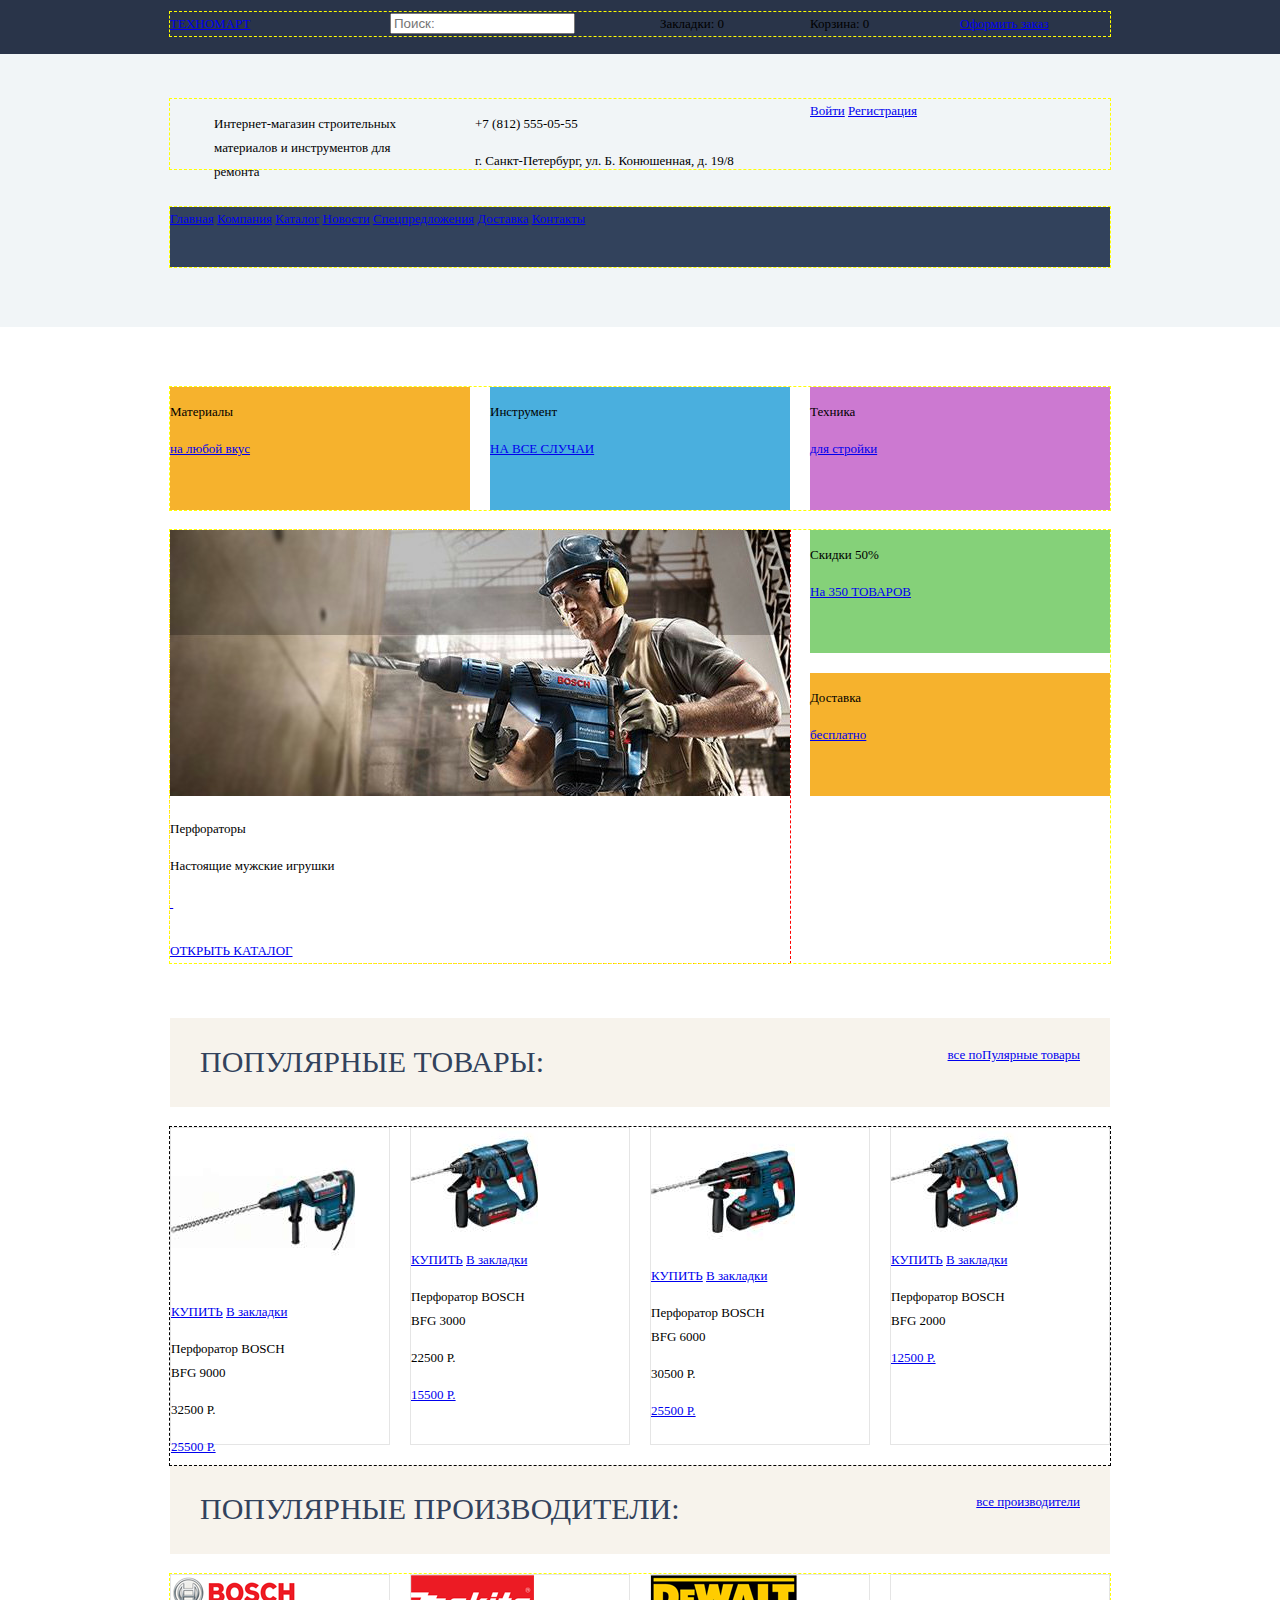
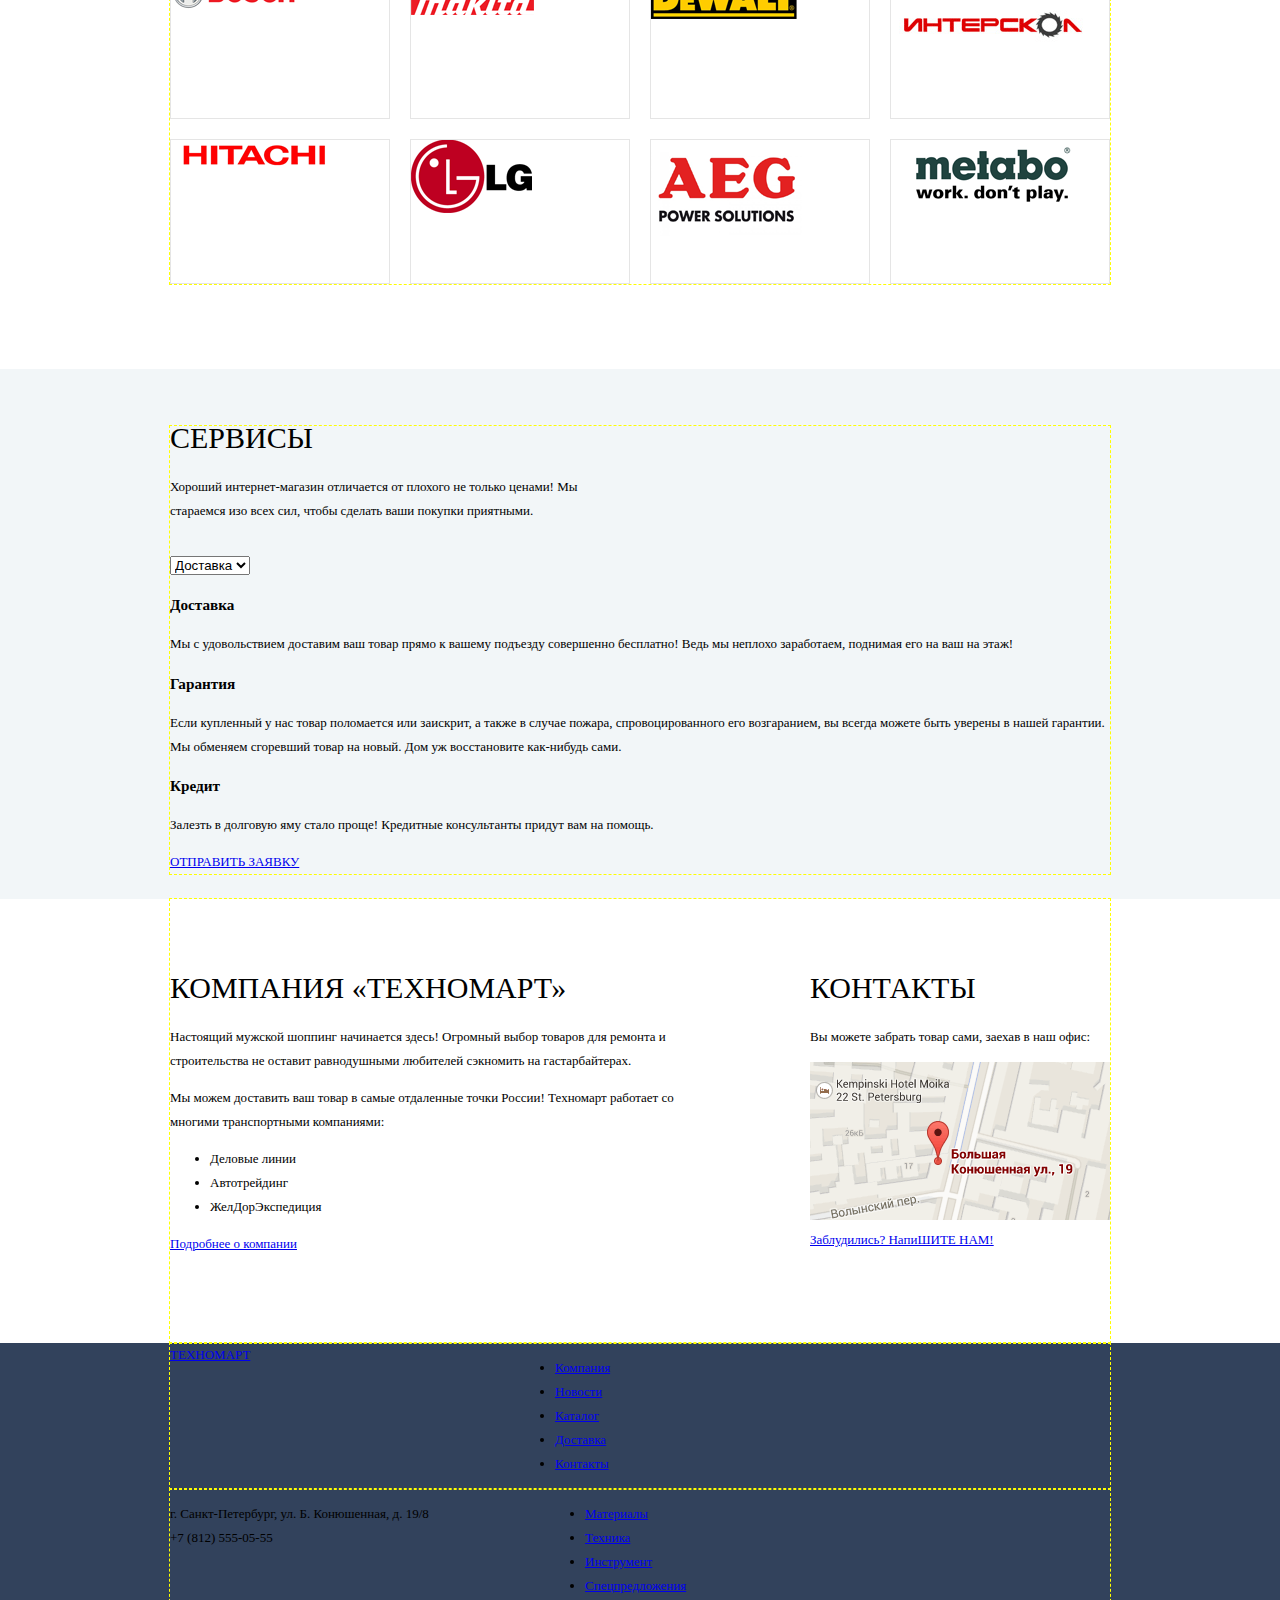
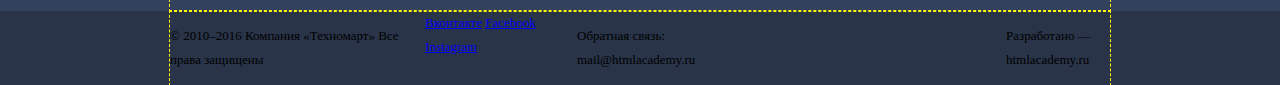
==== commit 81d3baca: "catalog.html" ====
--- a/index.html
+++ b/index.html
@@ -43,15 +43,19 @@
         </div>
       </div>
       <div class="navigation-header-block">
-        <nav class="header-main-navigation container">
-          <a href="#">Главная</a>
-          <a href="#">Компания</a>
-          <a href="#">Каталог</a>
-          <a href="#">Новости</a>
-          <a href="#">Спецпредложения</a>
-          <a href="#">Доставка</a>
-          <a href="#">Контакты</a>
-        </nav>
+        <div class="container">
+          <div class="navigation-header-bar">
+            <nav class="header-main-navigation">
+              <a href="#">Главная</a>
+              <a href="#">Компания</a>
+              <a href="#">Каталог</a>
+              <a href="#">Новости</a>
+              <a href="#">Спецпредложения</a>
+              <a href="#">Доставка</a>
+              <a href="#">Контакты</a>
+            </nav>
+          </div>
+        </div>
       </div>
     </header>
     <main>
@@ -98,11 +102,9 @@
           </div>
         </div>
       </div>
-      <div class="container clearfix">
-        <div class="popular-header">
-          <h2>Популярные товары:</h2>
-          <a class="catalog-btn" href="#">все поПулярные товары</a>
-        </div>
+      <div class="popular-header-block">
+        <h2>Популярные товары:</h2>
+        <a class="catalog-btn" href="#">все поПулярные товары</a>
       </div>
       <div class="popular-items container clearfix">
         <div class="item new">
@@ -154,11 +156,9 @@
               <a class="new-price" href="#">12500 Р.</a>
         </div>
       </div>
-      <div class="container">
-        <div class="popular-header">
-          <h2>Популярные ПРОИзводители:</h2>
-          <a class="catalog-btn" href="#">все производители</a>
-        </div>
+      <div class="popular-header-block">
+        <h2>Популярные ПРОИзводители:</h2>
+        <a class="catalog-btn" href="#">все производители</a>
       </div>
       <div class="popular-brands container clearfix">
         <div class="brands-first-row">
--- a/css/style.css
+++ b/css/style.css
@@ -129,12 +129,12 @@
   padding: 0;
   margin: 0;
 }
+
 .top-header-block {
   width: 100%; /*потом поправим*/
-  height: auto; /*42px на самом деле*/
+  height: 42px; /*42px на самом деле*/
+  padding-top: 12px;
   background-color: #293449;
-
-  border: 2px solid magenta;
 }
 
 .container {
@@ -143,7 +143,7 @@
   margin-left: auto;
   margin-right: auto;
 
-  border: 2px dashed yellow;
+  outline: 1px dashed yellow;
 }
 
 .clearfix::after {
@@ -181,62 +181,67 @@
 }
 
 .miscellanious-header-block {
-  width: 100%; /*потом уточнить*/
-  height: auto; /*потом уточнить*/
-  background-color: f1f5f7;
-
-  border: 2px solid magenta;
+  width: 100%;
+  height: auto;
+  padding-top: 45px;
+  padding-bottom: 13px;
+  background-color: #f1f5f7;
 }
 
 .about {
   width: 196px;
-  height: auto; /*текст умещается в 60 по высоте*/
-  float: left;
-  margin-left: 41px;/*44px*/
-  margin-right: 62px;/*65px*/
+  height: 70px; /*текст умещается в 60 по высоте*/
+  float: left;
+  margin-left: 44px;
+  margin-right: 65px;
 }
 
 .header-contacts {
   width: 270px;
-  height: auto; /*70px*/
-  float: left;
-  margin-right: 59px;/*65px*/
-
-
+  height: 70px;
+  float: left;
+  margin-right: 65px;
 }
 
 .authorisation-block {
   width: 300px;
-  height: auto; /*70px*/
+  height: 70px;
   float: right;
   margin-left: 0;
   margin-right: 0;
-
-
 }
 
 .navigation-header-block {
-  width: auto; /*потом уточнить*/
-  height: auto; /*потом уточнить*/
-  background-color: f1f5f7;
-
-  border: 2px solid magenta;
+  width: 100%;
+  height: auto;
+  padding-top: 25px;
+  padding-bottom: 60px;
+  background-color: #f1f5f7;
+}
+
+.navigation-header-bar {
+    width: 100%;
+    height: 60px;
+    background-color: #32425c;
 }
 
 .header-main-navigation {
-  background-color: #32425c;
+  width: auto%
+  height: auto;
+  margin-left: auto;
+  margin-right: auto;
 }
 
 /*index.html*/
 .promo {
   width: 100%;
-  height: auto; /*410px*/
+  height: auto; /*410px ждем вёрстки слайдера*/
   margin-top: 60px;
-  margin-bottom: 20px; /*уточнить*/
+  margin-bottom: 55px;
 }
 
 .promo-top {
-  margin-bottom: 14px;/*20px*/
+  margin-bottom: 20px;
 }
 
 .promo-card {
@@ -247,7 +252,7 @@
 .promo-material,
 .promo-tools {
   float: left;
-  margin-right: 14px;/*20px*/
+  margin-right: 20px;
 }
 
 .promo-equipment,
@@ -256,23 +261,70 @@
   float: right;
 }
 
+.promo-material {
+  background-color: #f6b22d;
+}
+
+.promo-tools {
+  background-color: #4aafde;
+}
+
+.promo-equipment {
+  background-color: #cc79d1;
+}
+
+.promo-discounts {
+  margin-bottom: 20px;
+  background-color: #85d179;
+}
+
+.promo-delivery {
+  background-color: #f6b22d;
+}
+
 .promo .slider {
-  width: 550px;
-  margin-right: 20px;
-  float: left;
-}
-
-.popular-header {
-  width: 100%;
-  height: auto;/*потом посмотрю*/
+  width: 620px;
+  margin-right: 20px;
+  float: left;
+
+  outline: 1px dashed red;
+}
+
+.popular-header-block {
+  width: 940px;
+  height: 89px;
+  margin-left: auto;
+  margin-right: auto;
   background-color: #f7f3ec;
-
-  border: 2px solid magenta;
+}
+
+.popular-header-block h2 {
+  width: auto;
+  height: auto;
+  float: left;
+  margin-top: 29px;
+  margin-left: 30px;
+
+  font-size: 30px;
+  line-height: 30px;
+  color: #32425c;
+  font-weight: normal;
+  font-family: "Cuprum";
+  text-transform: uppercase;
+}
+
+.popular-header-block a {
+  width: auto;
+  height: 38px;
+  float: right;
+  margin-top: 25px;
+  margin-right: 30px;
 }
 
 .popular-items {
-  margin-top: 10px;
-  border: 2px solid magenta;
+  margin-top: 20px;
+
+  outline: 1px dashed black;
 }
 
 .item {
@@ -281,8 +333,7 @@
   float: left;
   margin-right: 20px;
   margin-bottom: 20px;
-
-  border: 1px dotted red;
+  border: 1px solid #e5e5e5;
 }
 
 .popular-items .item:last-child {
@@ -291,7 +342,8 @@
 }
 
 .popular-brands {
-  border: 2px solid magenta;
+  margin-top: 20px;
+  margin-bottom: 85px;
 }
 
 .popular-brand {
@@ -299,14 +351,12 @@
   height: 143px; /*вместе с границей - 145*/
   float: left;
   margin-right: 20px;
-
-  border: 1px dotted red;
+  border: 1px solid #e5e5e5;
 }
 
 .popular-brand:nth-child(4n+0) {
   float: right;
   margin-right: 0;
-  border: 1px dotted red;
 }
 
 .brands-first-row .popular-brand {
@@ -314,16 +364,17 @@
 }
 
 .services {
-  width: auto; /*100%*/
+  width: 100%;
   height: auto; /*поправить потом*/
+  padding-top: 32px;
+  padding-bottom: 25px;
   background-color: #f2f6f8;
-
-  border: 2px solid magenta;
 }
 
 .services-header {
   width: 410px;
-  height: auto;
+  height: 98px;
+  margin-bottom: 30px;
 }
 
 .features {
@@ -332,14 +383,15 @@
 }
 
 .info-contacts {
-  border: 2px solid magenta;
+  height: auto;
+  padding-top: 52px;/*надо ещё разобраться с внутренними отступами будет*/
+  padding-bottom: 87px;
 }
 
 .info-contacts-left {
   width: 520px;
   height: auto;
   float: left;
-  margin-right: 20px;
 }
 
 .info-contacts-right {
@@ -349,26 +401,50 @@
 }
 
 /*catalog.html*/
-h1 {
+.breadcrumbs > li {
+    display: inline-block;
+}
+
+.main-header-block {
+  width: 940px;
+  height: 87px;/*89px*/
+  margin-top: 22px;
+  margin-right: auto;
+  margin-left: auto;
   margin-bottom: 20px;
+  border: 1px solid #f2f6f8;
   background-color: #f2f6f8;
 }
 
+.main-header-block h1 {
+  margin-top: 29px;
+  margin-left: 30px;
+}
+
 .filters {
-  width: 220px;
+  width: 220px; /*220 in total*/
   float: left;
   margin-right: 20px;
 }
 
 .sorting-bar {
-  width: 700px;
+  width: 700px; /*700 in total */
   float: right;
 }
 
 .top-bar {
-  height: 38px; /*in total*/
+  height: 38px; /*38px in total*/
   margin-bottom: 20px;
   background-color: #f7f3ec;
+  vertical-align: middle;
+}
+
+.filters-header {
+  width: 100px;
+  height: auto;
+  float: left;
+  margin-right: 0px; /*после стрелочек*/
+  margin-left: 20px;
 }
 
 .sorting-filters {
@@ -376,13 +452,7 @@
   height: auto;
   float: left;
   margin-right: 25px; /*45px*/
-}
-
-.filters-header {
-  width: auto;
-  height: auto;
-  float: left;
-  margin-right: 2px; /*после стрелочек*/
+  vertical-align: middle;
 }
 
 .sorting-filters-list {
@@ -436,13 +506,19 @@
   margin-right: 0;
 }
 
+.items-type-info {
+  height: auto; /*261px in total*/
+  padding-top: 38px;
+  padding-bottom: 70px;
+
+  background-color: #f2f6f8;
+}
+
 /*footer*/
 .footer-top {
-  width: auto; /*100%*/
+  width: 100%;
   height: auto; /*поправить потом*/
   background-color: #32425c;
-
-  border: 2px solid magenta;
 }
 
 .footer-logo {
@@ -519,15 +595,6 @@
   text-transform: uppercase;
 }
 
-.popular-header h2 {
-  font-size: 30px;
-  line-height: 30px;
-  color: #32425c;
-  font-weight: normal;
-  font-family: "Cuprum";
-  text-transform: uppercase;
-}
-
 h2 {
   font-size: 30px;
   line-height: 24px;
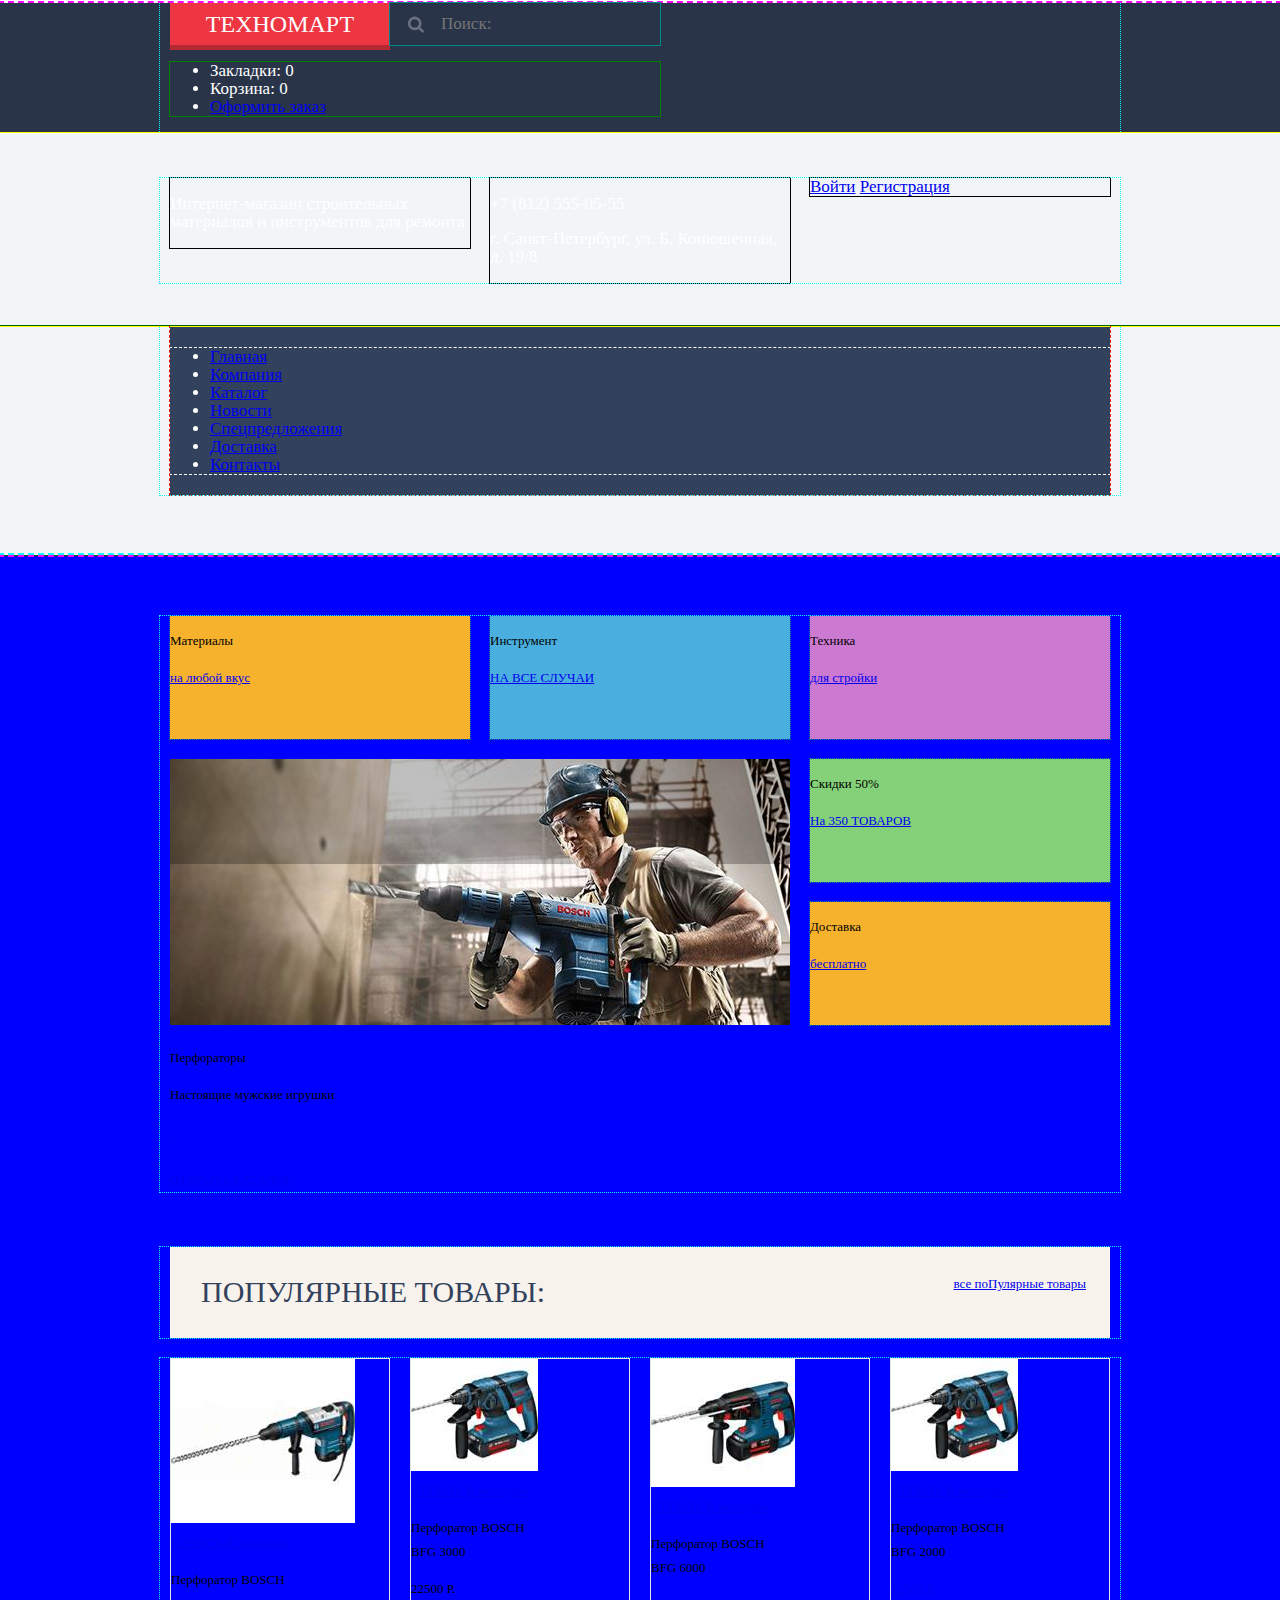
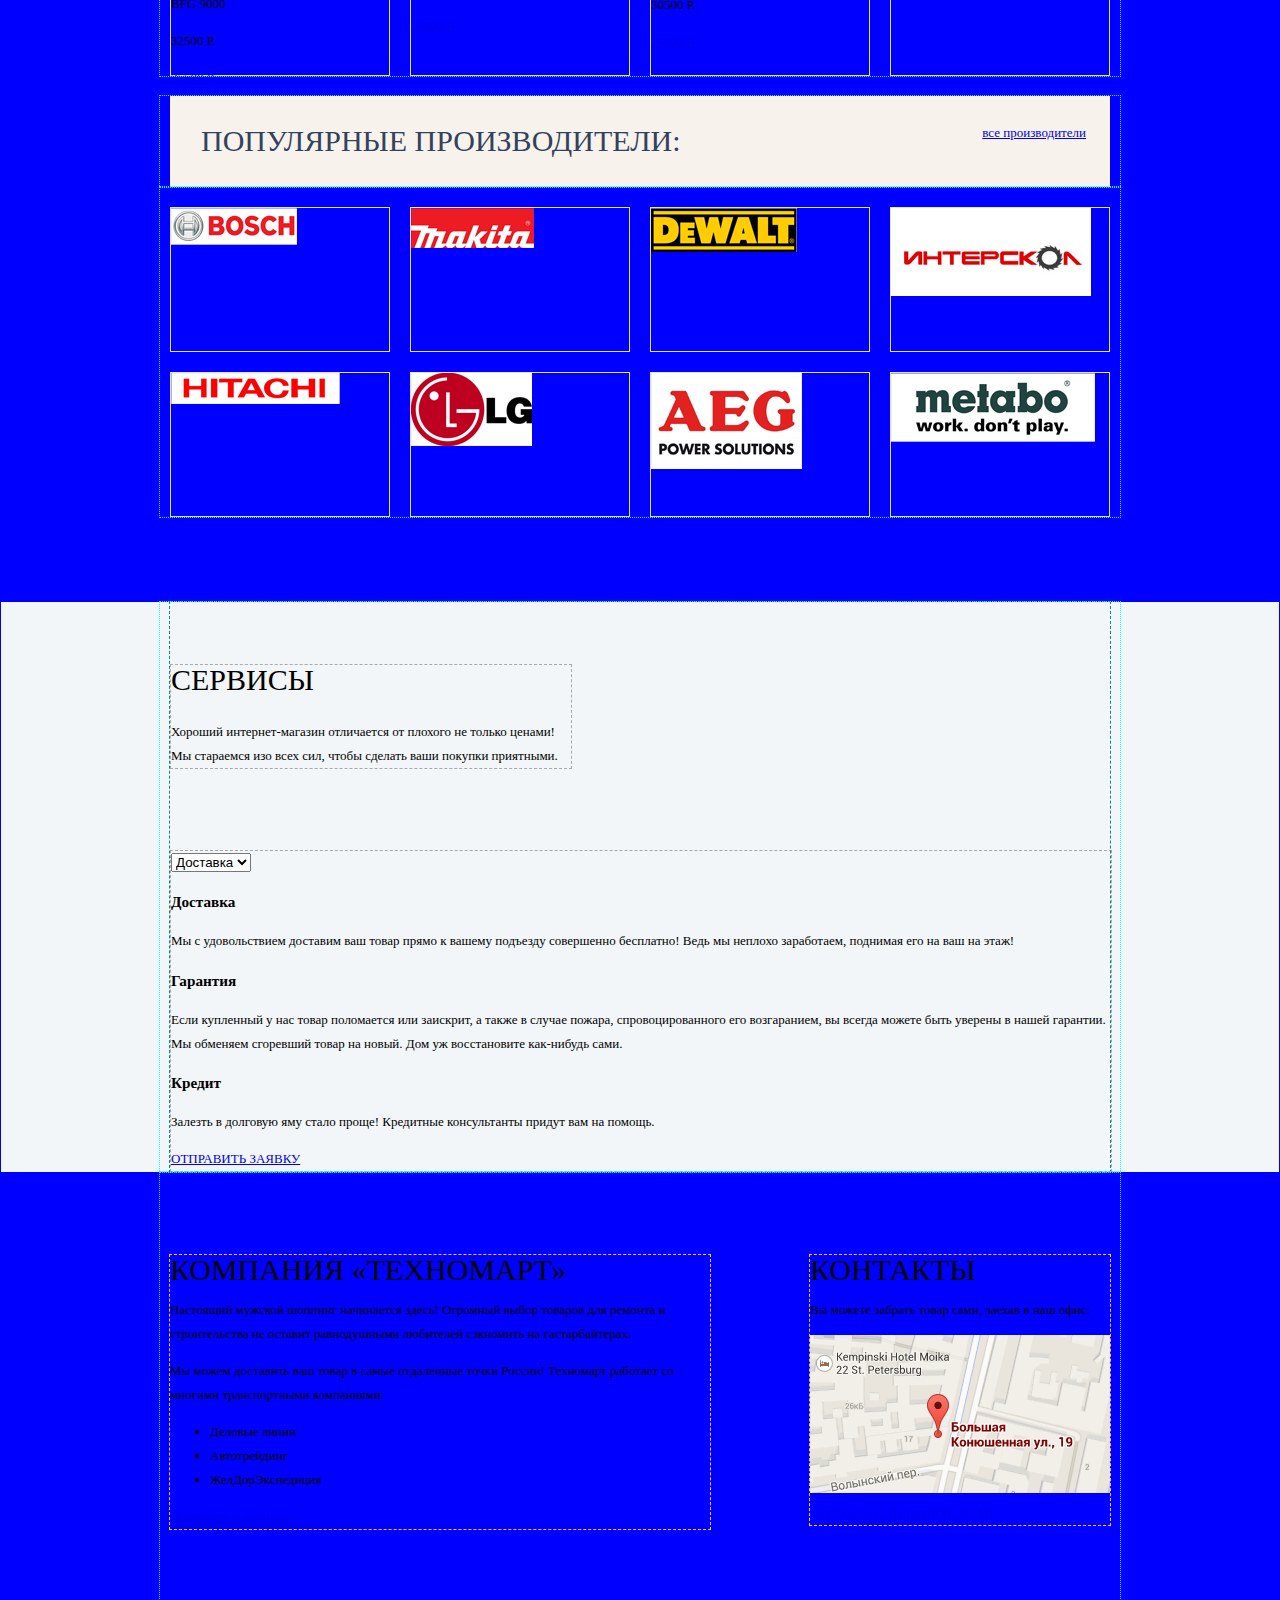
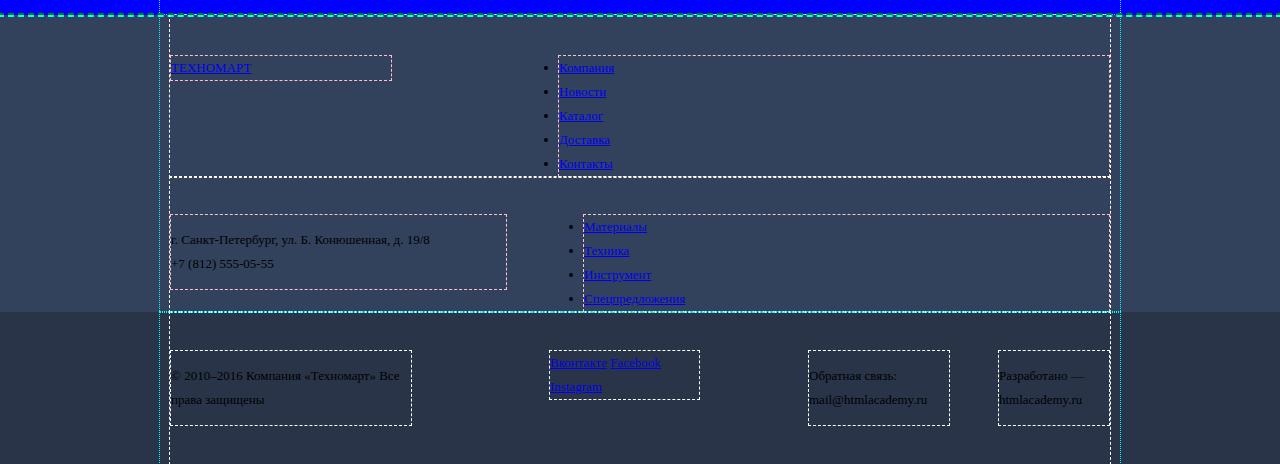
==== commit 26f939f9: "logo & search-item" ====
--- a/index.html
+++ b/index.html
@@ -13,13 +13,13 @@
           <form class="item-search" action="#" method="get">
             <input type="text" name="search" value="" placeholder="Поиск:">
           </form>
-          <div class="user-block">
-              <div class="bookmark-info">Закладки: 0</div>
-              <div class="cart-info">Корзина: 0</div>
-            <div class="order-btn">
-              <a href="#">Оформить заказ</a>
-            </div>
-          </div>
+          <ul class="user-block">
+              <li class="bookmark-info">Закладки: 0</li>
+              <li class="cart-info">Корзина: 0</li>
+              <li class="order-btn">
+                <a href="#">Оформить заказ</a>
+              </li>
+          </ul>
         </div>
       </div>
       <div class="miscellanious-header-block">
@@ -44,124 +44,132 @@
       </div>
       <div class="navigation-header-block">
         <div class="container">
-          <div class="navigation-header-bar">
-            <nav class="header-main-navigation">
-              <a href="#">Главная</a>
-              <a href="#">Компания</a>
-              <a href="#">Каталог</a>
-              <a href="#">Новости</a>
-              <a href="#">Спецпредложения</a>
-              <a href="#">Доставка</a>
-              <a href="#">Контакты</a>
-            </nav>
-          </div>
+          <nav class="main-navigation">
+            <ul class="main-navigation">
+              <li><a href="#">Главная</a></li>
+              <li><a href="#">Компания</a></li>
+              <li><a href="#">Каталог</a></li>
+              <li><a href="#">Новости</a></li>
+              <li><a href="#">Спецпредложения</a></li>
+              <li><a href="#">Доставка</a></li>
+              <li><a href="#">Контакты</a></li>
+            </ul>
+          </nav>
         </div>
       </div>
     </header>
     <main>
-      <div class="promo">
-        <div class="promo-top container clearfix">
-          <div class="promo-card promo-material new">
-            <p>Материалы</p>
-            <a class="promo-card-btn" href="#">на любой вкус</a>
-          </div>
-          <div class="promo-card promo-tools">
-            <p>Инструмент</p>
-            <a class="promo-card-btn" href="#">НА ВСЕ СЛУЧАИ</a>
-          </div>
-          <div class="promo-card promo-equipment">
-            <p>Техника</p>
-            <a class="promo-card-btn" href="#">для стройки</a>
-          </div>
-        </div>
-        <div class="promo-bottom container clearfix">
-          <div class="slider">
-            <img class="slide-1" src="img/background/slider-1.jpg" alt="">
-            <div class="slider-header">
-              <p>Перфораторы</p>
-              <p>Настоящие мужские игрушки</p>
-            </div>
-            <a class="previous-slide" href="#">
-              <img src="http://placehold.it/150x100" alt="">
-            </a>
-            <a class="next-slide" href="#">
-              <img src="http://placehold.it/150x100" alt="">
-            </a>
-            <div class="slider-indicator">
-              <img src="http://placehold.it/150x100" alt="">
-            </div>
-            <a class="catalog-btn" href="#">ОТКРЫТЬ КАТАЛОГ</a>
-          </div>
-          <div class="promo-card promo-discounts">
-            <p>Скидки 50%</p>
-            <a class="promo-card-btn" href="#">На 350 ТОВАРОВ</a>
-          </div>
-          <div class="promo-card promo-delivery">
-            <p>Доставка</p>
-            <a class="promo-card-btn" href="#">бесплатно</a>
-          </div>
-        </div>
-      </div>
-      <div class="popular-header-block">
-        <h2>Популярные товары:</h2>
-        <a class="catalog-btn" href="#">все поПулярные товары</a>
-      </div>
-      <div class="popular-items container clearfix">
-        <div class="item new">
-          <div class="item-img">
-            <img src="img/content/long-drill.jpg" alt="">
-          </div>
-          <div class="item-hidden">
-            <a class="purchase-btn" href="#">КУПИТЬ</a>
-            <a class="bookmark-btn" href="#">В закладки</a>
-          </div>
-          <p class="item-title">Перфоратор BOSCH<br>BFG 9000</p>
-          <p class="old-price">32500 Р.</p>
-          <a class="new-price" href="#">25500 Р.</a>
-        </div>
-        <div class="item">
-          <div class="item-img">
-            <img src="img/content/normal-drill.jpg" alt="">
-          </div>
-          <div class="item-hidden">
-            <a class="purchase-btn" href="#">КУПИТЬ</a>
-            <a class="bookmark-btn" href="#">В закладки</a>
-          </div>
-          <p class="item-title">Перфоратор BOSCH<br>BFG 3000</p>
-          <p class="old-price">22500 Р.</p>
-          <a class="new-price" href="#">15500 Р.</a>
-        </div>
-        <div class="item">
-          <div class="item-img">
-            <img src="img/content/thick-drill.jpg" alt="">
-          </div>
-          <div class="item-hidden">
-            <a class="purchase-btn" href="#">КУПИТЬ</a>
-            <a class="bookmark-btn" href="#">В закладки</a>
-          </div>
-          <p class="item-title">Перфоратор BOSCH<br>BFG 6000</p>
-          <p class="old-price">30500 Р.</p>
-          <a class="new-price" href="#">25500 Р.</a>
-        </div>
-        <div class="item new">
-          <div class="item-img">
-            <img src="img/content/normal-drill.jpg" alt="">
-          </div>
-          <div class="item-hidden">
-            <a class="purchase-btn" href="#">КУПИТЬ</a>
-            <a class="bookmark-btn" href="#">В закладки</a>
-          </div>
-          <p class="item-title">Перфоратор BOSCH<br>BFG 2000</p>
-              <p class="old-price"></p>
-              <a class="new-price" href="#">12500 Р.</a>
-        </div>
-      </div>
-      <div class="popular-header-block">
-        <h2>Популярные ПРОИзводители:</h2>
-        <a class="catalog-btn" href="#">все производители</a>
-      </div>
-      <div class="popular-brands container clearfix">
-        <div class="brands-first-row">
+      <div class="container">
+        <div class="promo">
+          <div class="promo-top clearfix">
+            <div class="promo-card promo-material new">
+              <p>Материалы</p>
+              <a class="promo-card-btn" href="#">на любой вкус</a>
+            </div>
+            <div class="promo-card promo-tools">
+              <p>Инструмент</p>
+              <a class="promo-card-btn" href="#">НА ВСЕ СЛУЧАИ</a>
+            </div>
+            <div class="promo-card promo-equipment">
+              <p>Техника</p>
+              <a class="promo-card-btn" href="#">для стройки</a>
+            </div>
+          </div>
+          <div class="promo-bottom clearfix">
+            <div class="slider">
+              <img class="slide-1" src="img/background/slider-1.jpg" alt="">
+              <div class="slider-header">
+                <p>Перфораторы</p>
+                <p>Настоящие мужские игрушки</p>
+              </div>
+              <a class="previous-slide" href="#">
+                <img src="http://placehold.it/150x100" alt="">
+              </a>
+              <a class="next-slide" href="#">
+                <img src="http://placehold.it/150x100" alt="">
+              </a>
+              <div class="slider-indicator">
+                <img src="http://placehold.it/150x100" alt="">
+              </div>
+              <a class="catalog-btn" href="#">ОТКРЫТЬ КАТАЛОГ</a>
+            </div>
+            <div class="promo-card promo-discounts">
+              <p>Скидки 50%</p>
+              <a class="promo-card-btn" href="#">На 350 ТОВАРОВ</a>
+            </div>
+            <div class="promo-card promo-delivery">
+              <p>Доставка</p>
+              <a class="promo-card-btn" href="#">бесплатно</a>
+            </div>
+          </div>
+        </div>
+      </div>
+      <div class="container">
+        <div class="popular-header-block clearfix">
+          <h2>Популярные товары:</h2>
+          <a class="catalog-btn" href="#">все поПулярные товары</a>
+        </div>
+      </div>
+      <div class="container">
+        <div class="popular-items clearfix">
+          <div class="item new">
+            <div class="item-img">
+              <img src="img/content/long-drill.jpg" alt="">
+            </div>
+            <div class="item-hidden">
+              <a class="purchase-btn" href="#">КУПИТЬ</a>
+              <a class="bookmark-btn" href="#">В закладки</a>
+            </div>
+            <p class="item-title">Перфоратор BOSCH<br>BFG 9000</p>
+            <p class="old-price">32500 Р.</p>
+            <a class="new-price" href="#">25500 Р.</a>
+          </div>
+          <div class="item">
+            <div class="item-img">
+              <img src="img/content/normal-drill.jpg" alt="">
+            </div>
+            <div class="item-hidden">
+              <a class="purchase-btn" href="#">КУПИТЬ</a>
+              <a class="bookmark-btn" href="#">В закладки</a>
+            </div>
+            <p class="item-title">Перфоратор BOSCH<br>BFG 3000</p>
+            <p class="old-price">22500 Р.</p>
+            <a class="new-price" href="#">15500 Р.</a>
+          </div>
+          <div class="item">
+            <div class="item-img">
+              <img src="img/content/thick-drill.jpg" alt="">
+            </div>
+            <div class="item-hidden">
+              <a class="purchase-btn" href="#">КУПИТЬ</a>
+              <a class="bookmark-btn" href="#">В закладки</a>
+            </div>
+            <p class="item-title">Перфоратор BOSCH<br>BFG 6000</p>
+            <p class="old-price">30500 Р.</p>
+            <a class="new-price" href="#">25500 Р.</a>
+          </div>
+          <div class="item new">
+            <div class="item-img">
+              <img src="img/content/normal-drill.jpg" alt="">
+            </div>
+            <div class="item-hidden">
+              <a class="purchase-btn" href="#">КУПИТЬ</a>
+              <a class="bookmark-btn" href="#">В закладки</a>
+            </div>
+            <p class="item-title">Перфоратор BOSCH<br>BFG 2000</p>
+            <p class="old-price"></p>
+            <a class="new-price" href="#">12500 Р.</a>
+          </div>
+        </div>
+      </div>
+      <div class="container">
+        <div class="popular-header-block clearfix">
+          <h2>Популярные ПРОИзводители:</h2>
+          <a class="catalog-btn" href="#">все производители</a>
+        </div>
+      </div>
+      <div class="container">
+        <div class="popular-brands clearfix">
           <a class="popular-brand" href="#">
             <img class="brand-logo" src="img/content/bosch.png"
             alt="bosch">
@@ -178,8 +186,6 @@
             <img class="brand-logo" src="img/content/interscol.png"
             alt="Интерскол">
           </a>
-        </div>
-        <div class="brands-second-row">
           <a class="popular-brand" href="#">
             <img class="brand-logo" src="img/content/Hitachi.png"
             alt="Hitachi">
@@ -198,8 +204,9 @@
           </a>
         </div>
       </div>
-      <div class="services">
-          <div class="container">
+      <div class="services-block">
+        <div class="container">
+          <div class="services">
             <div class="services-header">
               <h2>Сервисы</h2>
               <p>Хороший интернет-магазин отличается от плохого не только
@@ -207,13 +214,13 @@
                 приятными.
               </p>
             </div>
-            <div class="features">
+            <div class="services-slider">
               <select name="features-menu">
                 <option value="delivery" selected>Доставка</option>
                 <option value="guarantee">Гарантия</option>
                 <option value="credit">Кредит</option>
               </select>
-              <div class="delivery">
+              <div class="delivery-slide">
                 <h3>Доставка</h3>
                 <p>
                   Мы с удовольствием доставим ваш товар прямо к вашему
@@ -221,7 +228,7 @@
                   поднимая его на ваш на этаж!
                 </p>
               </div>
-              <div class="guarantee">
+              <div class="guarantee-slide">
                 <h3>Гарантия</h3>
                 <p>
                   Если купленный у нас товар поломается или заискрит,
@@ -231,7 +238,7 @@
                   сами.
                 </p>
               </div>
-              <div class="credit">
+              <div class="credit-slide">
                 <h3>Кредит</h3>
                 <p>
                   Залезть в долговую яму стало проще!
@@ -241,78 +248,85 @@
               </div>
             </div>
           </div>
-      </div>
-      <div class="info-contacts container clearfix">
-        <article class="info-contacts-left">
-          <h2>КОМПАНИЯ «Техномарт»</h2>
-          <p>
-            Настоящий мужской шоппинг начинается здесь! Огромный выбор товаров
-            для ремонта и строительства не оставит равнодушными любителей
-            сэкномить на гастарбайтерах.
-          </p>
-          <p>Мы можем доставить ваш товар в самые отдаленные точки России!
-            Техномарт работает со многими транспортными компаниями:</p>
-          <ul>
-            <li>Деловые линии</li>
-            <li>Автотрейдинг</li>
-            <li>ЖелДорЭкспедиция</li>
-          </ul>
-          <a class="catalog-btn" href="#">Подробнее о компании</a>
-        </article>
-        <article class="info-contacts-right">
-          <div class="contacts-header">
-            <h2>КОНТАКТЫ</h2>
-            <p>Вы можете забрать товар сами, заехав в наш офис:</p>
-          </div>
-          <img src="img/content/map.png" alt="map">
-          <a class="catalog-item" href="#">Заблудились? НапиШИТЕ НАМ!</a>
-        </article>
+        </div>
+      </div>
+      <div class="container">
+        <div class="info-contacts clearfix">
+          <article class="info-contacts-left">
+            <h2>КОМПАНИЯ «Техномарт»</h2>
+            <p>
+              Настоящий мужской шоппинг начинается здесь! Огромный выбор товаров
+              для ремонта и строительства не оставит равнодушными любителей
+              сэкномить на гастарбайтерах.
+            </p>
+            <p>Мы можем доставить ваш товар в самые отдаленные точки России!
+              Техномарт работает со многими транспортными компаниями:</p>
+            <ul>
+              <li>Деловые линии</li>
+              <li>Автотрейдинг</li>
+              <li>ЖелДорЭкспедиция</li>
+            </ul>
+            <a class="catalog-btn" href="#">Подробнее о компании</a>
+          </article>
+          <article class="info-contacts-right">
+            <div class="contacts-header">
+              <h2>КОНТАКТЫ</h2>
+              <p>Вы можете забрать товар сами, заехав в наш офис:</p>
+            </div>
+            <img src="img/content/map.png" alt="map">
+            <a class="catalog-item" href="#">Заблудились? НапиШИТЕ НАМ!</a>
+          </article>
+        </div>
       </div>
     </main>
     <footer>
       <div class="footer-top">
-        <div class="first-row container clearfix">
-          <a class="footer-logo" href="#">ТЕХНОМАРТ</a>
-          <ul class="footer-main-navigation">
-            <li><a href="#">Компания</a></li>
-            <li><a href="#">Новости</a></li>
-            <li><a href="#">Каталог</a></li>
-            <li><a href="#">Доставка</a></li>
-            <li><a href="#">Контакты</a></li>
-          </ul>
-        </div>
-        <div class="second-row container clearfix">
-          <div class="address">
-            <p>г. Санкт-Петербург, ул. Б. Конюшенная, д. 19/8<br>
-              +7 (812) 555-05-55</p>
-          </div>
-          <ul class="footer-promo-menu">
-            <li><a href="#">Материалы</a></li>
-            <li><a href="#">Техника</a></li>
-            <li><a href="#">Инструмент</a></li>
-            <li><a href="#">Спецпредложения</a></li>
-          </ul>
+        <div class="container">
+          <div class="first-row clearfix">
+            <a class="footer-logo" href="#">ТЕХНОМАРТ</a>
+            <ul class="footer-main-navigation">
+              <li><a href="#">Компания</a></li>
+              <li><a href="#">Новости</a></li>
+              <li><a href="#">Каталог</a></li>
+              <li><a href="#">Доставка</a></li>
+              <li><a href="#">Контакты</a></li>
+            </ul>
+          </div>
+          <div class="second-row clearfix">
+            <div class="address">
+              <p>г. Санкт-Петербург, ул. Б. Конюшенная, д. 19/8<br>
+                +7 (812) 555-05-55</p>
+            </div>
+            <ul class="footer-promo-menu">
+              <li><a href="#">Материалы</a></li>
+              <li><a href="#">Техника</a></li>
+              <li><a href="#">Инструмент</a></li>
+              <li><a href="#">Спецпредложения</a></li>
+            </ul>
+          </div>
         </div>
       </div>
       <div class="footer-bottom">
-        <div class="container clearfix">
-          <div class="copyright">
-            <p>© 2010–2016 Компания «Техномарт» Все права защищены</p>
-          </div>
-          <div class="social">
-            <a href="#">Вконтакте</a>
-            <a href="#">Facebook</a>
-            <a href="#">Instagram</a>
-          </div>
-          <div class="feedback">
-            <p>Обратная связь:<br>
-              <span>mail@htmlacademy.ru</span>
-            </p>
-          </div>
-          <div class="developer">
-            <p>Разработано —<br>
-              <span>htmlacademy.ru</span>
-            </p>
+        <div class="container">
+          <div class="footer-bottom-content clearfix">
+            <div class="copyright">
+              <p>© 2010–2016 Компания «Техномарт» Все права защищены</p>
+            </div>
+            <div class="social">
+              <a class="vk" href="#">Вконтакте</a>
+              <a class="fb" href="#">Facebook</a>
+              <a class="ig" href="#">Instagram</a>
+            </div>
+            <div class="feedback">
+              <p>Обратная связь:<br>
+                <span>mail@htmlacademy.ru</span>
+              </p>
+            </div>
+            <div class="developer">
+              <p>Разработано —<br>
+                <span>htmlacademy.ru</span>
+              </p>
+            </div>
           </div>
         </div>
       </div>
--- a/css/style.css
+++ b/css/style.css
@@ -121,29 +121,174 @@
   font-style: normal;
 }
 
-/*А теперь стили*/
-/*Строим сеточку*/
-/*common, header*/
-html,
+/*Разметочка - крупные блоки*/
+body,
+html {
+  min-width: ;
+  min-height: ;
+  padding: 0;
+  margin: 0;
+}
+
+/*Текстовые стили по умолчанию*/
 body {
-  padding: 0;
-  margin: 0;
+  font-size: 13px;
+  line-height: 24px;
+  color: #000000;
+  font-weight: normal;
+  font-family: "PT Sans";
+
+   /*перед сдачей проекта удалить эту часть правила*/
+   padding-top: 3px;
+  background: #ffffff
+              url('../img/technomart-index.jpg')
+              no-repeat
+              50% 0;
+  background-size: 1200px;
+}
+
+h1 {
+  font-size: 30px;
+  line-height: 30px;
+  color: #32425c;
+  font-weight: normal;
+  font-family: "Cuprum";
+  text-transform: uppercase;
+}
+
+h2 {
+  font-size: 30px;
+  line-height: 30px;
+  color: #000000;
+  font-weight: normal;
+  font-family: "Cuprum";
+  text-transform: uppercase;
+}
+/*Конец текстовых стилей по умолчанию*/
+
+header {
+  min-height: 20px;
+  outline: 2px dashed magenta;
+  background-color: pink;
+
+  font-size: 17px;
+  line-height: 18px;
+  color: #ffffff;
+  font-weight: normal;
+  font-family: "Cuprum";
 }
 
 .top-header-block {
-  width: 100%; /*потом поправим*/
-  height: 42px; /*42px на самом деле*/
-  padding-top: 12px;
   background-color: #293449;
+  outline: 1px solid white;
+}
+
+.top-header-block:hover {
+  background-color: #212a3a;
 }
 
 .container {
   width: 940px;
-  height: auto;
+  padding-left: 10px;
+  padding-right: 10px;
   margin-left: auto;
   margin-right: auto;
 
-  outline: 1px dashed yellow;
+  outline: 1px dotted cyan;
+}
+
+.logo {
+  width: 220px;
+  padding-top: 9px;
+  padding-bottom: 9px;
+  display: block;
+  float: left;
+
+  font-size: 24px;
+  line-height: 24px;
+  color: inherit;
+  text-align: center;
+  text-decoration: none;
+  text-transform: uppercase;
+
+  background-color: #ee3643;
+  box-shadow: 0 5px 0 0 #b52933;
+}
+
+.logo:hover {
+  background-color: #ca2c37;
+  box-shadow: 0 5px 0 0 #9a212a;
+}
+
+.logo:active {
+  background-color: #ba2732;
+  box-shadow: 0 5px 0 0 #8e1e26;
+}
+
+.item-search {
+  width: 270px;
+  float: left;
+  padding: 0;
+  padding-left: 49px;
+  box-sizing: border-box;
+
+  position: relative;
+
+  outline: 1px solid darkcyan;
+}
+
+.item-search::before {
+  width: 17px;
+  height: 17px;
+
+  position: absolute;
+  top: 13px;
+  left: 17px;
+
+  content: "";
+  background: transparent url("../img/icons-sprite.png") no-repeat;
+  background-position: -651px -5px;
+  opacity: 0.3;
+}
+
+.item-search:hover::before {
+  opacity: 1;
+}
+
+.item-search:active {
+  background-color: #ffffff;
+}
+
+.item-search:active::before {
+  background: transparent url("../img/icons-sprite.png") no-repeat;
+  background-position: -624px -5px;
+}
+
+.item-search input {
+  width: 100%;
+  height: 42px;
+  box-sizing: border-box;
+  border: none;
+
+  font-size: inherit;
+  line-height: inherit;
+  color: inherit;
+  font-weight: inherit;
+  font-family: inherit;
+
+  background-color: inherit;
+}
+
+.item-search input:focus {
+  color: #000000;
+
+  background-color: #ffffff;
+}
+
+.user-block {
+  width: 450px;
+  float: left;
+  outline: 1px solid green;
 }
 
 .clearfix::after {
@@ -152,101 +297,75 @@
   clear: both;
 }
 
-.logo {
-  width: 220px;
-  float: left;
-  margin-left: 0;
-  margin-right: 0;
-}
-
-.item-search {
-  width: 270px;
-  float: left;
-  margin-left: 0;
-  margin-right: 0;
-}
-
-.user-block {
-  width: 450px;
-  float: right;
-  margin-left: 0;
-  margin-right: 0;
-}
-
-.user-block > div {
-  width: 150px;
-  float: left;
-  margin-left: 0;
-  margin-right: 0;
-}
-
 .miscellanious-header-block {
-  width: 100%;
-  height: auto;
   padding-top: 45px;
-  padding-bottom: 13px;
+  padding-bottom: 43px;
   background-color: #f1f5f7;
+  outline: 1px solid yellow;
 }
 
 .about {
-  width: 196px;
-  height: 70px; /*текст умещается в 60 по высоте*/
-  float: left;
-  margin-left: 44px;
-  margin-right: 65px;
+  width: 300px;
+  float: left;
+  margin-right: 20px;
+
+  outline: 1px solid black;
 }
 
 .header-contacts {
-  width: 270px;
-  height: 70px;
-  float: left;
-  margin-right: 65px;
+  width: 300px;
+  float: left;
+  margin-right: 20px;
+
+  outline: 1px solid black;
 }
 
 .authorisation-block {
   width: 300px;
-  height: 70px;
-  float: right;
-  margin-left: 0;
-  margin-right: 0;
+  float: right;
+
+  outline: 1px solid black;
 }
 
 .navigation-header-block {
-  width: 100%;
-  height: auto;
-  padding-top: 25px;
   padding-bottom: 60px;
   background-color: #f1f5f7;
-}
-
-.navigation-header-bar {
-    width: 100%;
-    height: 60px;
+
+  outline: 1px solid darkgreen;
+}
+
+nav.main-navigation {
+    padding-top: 22px;
+    padding-bottom: 21px;
     background-color: #32425c;
-}
-
-.header-main-navigation {
-  width: auto%
-  height: auto;
-  margin-left: auto;
-  margin-right: auto;
+    outline: 1px dashed red;
+}
+
+ul.main-navigation {
+  margin: 0;
+  outline: 1px dashed white;
 }
 
 /*index.html*/
+main {
+  min-height: 20px;
+  border: 1px solid transparent;
+
+  outline: 2px dashed cyan;
+  background-color: blue;
+}
+
 .promo {
-  width: 100%;
-  height: auto; /*410px ждем вёрстки слайдера*/
   margin-top: 60px;
   margin-bottom: 55px;
-}
-
-.promo-top {
-  margin-bottom: 20px;
 }
 
 .promo-card {
   width: 300px;
   height: 123px;
+  margin-bottom: 20px;
+
+  outline: 1px dotted darkcyan;
 }
 
 .promo-material,
@@ -274,7 +393,6 @@
 }
 
 .promo-discounts {
-  margin-bottom: 20px;
   background-color: #85d179;
 }
 
@@ -282,49 +400,45 @@
   background-color: #f6b22d;
 }
 
+/*слайдер с дрелью*/
 .promo .slider {
   width: 620px;
   margin-right: 20px;
   float: left;
-
-  outline: 1px dashed red;
-}
+}
+
 
 .popular-header-block {
-  width: 940px;
-  height: 89px;
-  margin-left: auto;
-  margin-right: auto;
+  padding-top: 25px;
+  padding-right: 24px;
+  padding-bottom: 26px;
+  padding-left: 30px;
+  margin: 0;
   background-color: #f7f3ec;
 }
 
-.popular-header-block h2 {
+.popular-header-block > h2 {
   width: auto;
-  height: auto;
-  float: left;
-  margin-top: 29px;
-  margin-left: 30px;
-
-  font-size: 30px;
-  line-height: 30px;
+  float: left;
+  padding: 0;
+  margin: 0;
+  margin-top: 4px;
+  margin-bottom: 4px;
+  border: 1px solid transparent;
+
   color: #32425c;
-  font-weight: normal;
-  font-family: "Cuprum";
-  text-transform: uppercase;
-}
-
-.popular-header-block a {
+
+  outline: 1 px dotted red;
+}
+
+.popular-header-block > .catalog-btn {
   width: auto;
-  height: 38px;
-  float: right;
-  margin-top: 25px;
-  margin-right: 30px;
+  float: right;
+  margin: 0;
 }
 
 .popular-items {
-  margin-top: 20px;
-
-  outline: 1px dashed black;
+  margin: 20px 0px;
 }
 
 .item {
@@ -332,7 +446,6 @@
   height: 316px; /*вместе с границей - 318*/
   float: left;
   margin-right: 20px;
-  margin-bottom: 20px;
   border: 1px solid #e5e5e5;
 }
 
@@ -342,7 +455,6 @@
 }
 
 .popular-brands {
-  margin-top: 20px;
   margin-bottom: 85px;
 }
 
@@ -350,6 +462,7 @@
   width: 218px; /*вместе с границей - 220*/
   height: 143px; /*вместе с границей - 145*/
   float: left;
+  margin-top: 20px;
   margin-right: 20px;
   border: 1px solid #e5e5e5;
 }
@@ -359,247 +472,155 @@
   margin-right: 0;
 }
 
-.brands-first-row .popular-brand {
-  margin-bottom: 20px;
+.services-block {
+  background-color: #f2f6f8;
 }
 
 .services {
-  width: 100%;
-  height: auto; /*поправить потом*/
-  padding-top: 32px;
-  padding-bottom: 25px;
-  background-color: #f2f6f8;
+  border: 1px solid transparent;
+  outline: 1px dashed darkcyan;
 }
 
 .services-header {
-  width: 410px;
-  height: 98px;
-  margin-bottom: 30px;
-}
-
-.features {
-  width: 100%;
-  height: auto;
+  width: 400px;
+  margin-top: 62px;
+  margin-bottom: 83px;
+
+  outline: 1px dashed darkgrey;
+}
+
+/*слайдер с сервисами*/
+.services-slider {
+  width: 940px;
+
+  outline: 1px dashed darkgrey;
 }
 
 .info-contacts {
-  height: auto;
-  padding-top: 52px;/*надо ещё разобраться с внутренними отступами будет*/
-  padding-bottom: 87px;
+  padding-top: 83px;
+  padding-bottom: 85px;
 }
 
 .info-contacts-left {
-  width: 520px;
-  height: auto;
-  float: left;
+  width: 540px;
+  float: left;
+  padding: 0;
+  margin: 0;
+
+  outline: 1px dashed pink;
 }
 
 .info-contacts-right {
   width: 300px;
-  height: auto;
-  float: right;
-}
-
-/*catalog.html*/
-.breadcrumbs > li {
-    display: inline-block;
-}
-
-.main-header-block {
-  width: 940px;
-  height: 87px;/*89px*/
-  margin-top: 22px;
-  margin-right: auto;
-  margin-left: auto;
-  margin-bottom: 20px;
-  border: 1px solid #f2f6f8;
-  background-color: #f2f6f8;
-}
-
-.main-header-block h1 {
-  margin-top: 29px;
-  margin-left: 30px;
-}
-
-.filters {
-  width: 220px; /*220 in total*/
-  float: left;
-  margin-right: 20px;
-}
-
-.sorting-bar {
-  width: 700px; /*700 in total */
-  float: right;
-}
-
-.top-bar {
-  height: 38px; /*38px in total*/
-  margin-bottom: 20px;
-  background-color: #f7f3ec;
-  vertical-align: middle;
-}
-
-.filters-header {
-  width: 100px;
-  height: auto;
-  float: left;
-  margin-right: 0px; /*после стрелочек*/
-  margin-left: 20px;
-}
-
-.sorting-filters {
-  width: auto; /*поправим, когда будут стрелочки*/
-  height: auto;
-  float: left;
-  margin-right: 25px; /*45px*/
-  vertical-align: middle;
-}
-
-.sorting-filters-list {
-  width: 360px;
-  height: auto;
-  float: right;
-  margin-right: 0;
-}
-
-.sorting-filter {
-  width: 120px;
-  height: auto;
-  float: left;
-  margin-right: 0;
-}
-
-.show-methods {
-  width: auto;
-  height: auto;
-  float: right;
-}
-
-.items-block {
-  width: 700px;
-  height: auto;
-  float: right;
-}
-
-.items-block .item:nth-child(3n+0) {
-  float: right;
-  margin-right: 0;
-}
-
-.pagination {
-  width: 290px;
-  height: 38px;
-  float: left;
-  margin-right:
-}
-
-.pagination > li {
-  width: 38px;
-  height: 38px;
-  float: left;
-  margin-right: 12px;
-}
-
-.pagination > li.last-child {
-  width: 140px;
-  height: 38px;
-  margin-right: 0;
-}
-
-.items-type-info {
-  height: auto; /*261px in total*/
-  padding-top: 38px;
-  padding-bottom: 70px;
-
-  background-color: #f2f6f8;
-}
-
-/*footer*/
+  float: right;
+  padding: 0;
+  margin: 0;
+
+  outline: 1px dashed pink;
+}
+
+.info-contacts h2 {
+  margin: 0;
+  padding: 0;
+}
+
+/*снова общее*/
+footer {
+  min-height: 20px;
+  outline: 2px dashed green;
+  background-color: yellow;
+}
+
+footer ul {
+  margin: 0;
+  padding: 0;
+}
+
 .footer-top {
-  width: 100%;
-  height: auto; /*поправить потом*/
   background-color: #32425c;
+}
+
+.first-row {
+  padding-top: 40px;
+  margin: 0;
+  border: 1px solid transparent;
+  outline: 1px dashed white;
 }
 
 .footer-logo {
   width: 220px;
-  height: auto;
-  float: left;
+  float: left;
+
+  outline: 1px dashed pink;
 }
 
 .footer-main-navigation {
-  width: 555px;
-  height: auto;
-  float: right;
+  width: 550px;
+  float: right;
+
+  outline: 1px dashed pink;
+}
+
+.second-row {
+  padding-top: 37px;
+  border: 1px solid transparent;
+  outline: 1px dashed white;
 }
 
 .address {
-  width: 325px;
-  float: left;
-  margin-right: 20px;
+  width: 335px;
+  float: left;
+
+  outline: 1px dashed pink;
 }
 
 .footer-promo-menu {
   width: 525px;
   float: right;
+
+  outline: 1px dashed pink;
 }
 
 .footer-bottom {
-  width: 100%;
-  height: auto;
+  margin: 0;
   background-color: #293449;
 }
 
+.footer-bottom-content {
+  padding-top: 38px;
+  padding-bottom: 38px;
+  border: 1px solid transparent;
+
+  outline: 1px dashed white;
+}
+
 .copyright {
-  width: 235px;
-  height: auto;
-  float: left;
-  margin-right: 20px;
+  width: 240px;
+  float: left;
+  margin-right: 139px;
+
+  outline: 1px dashed white;
 }
 
 .social {
-  width: 132px;
-  height: auto;
-  float: left;
-  margin-right: 20px;
+  width: 149px;
+  float: left;
+  margin-right: 110px;
+
+  outline: 1px dashed white;
 }
 
 .feedback {
-  width: 142px;
-  height: auto;
-  float: left;
-  margin-right: 20px;
+  width: 140px;
+  float: left;
+  margin-right: 50px;
+
+  outline: 1px dashed white;
 }
 
 .developer {
-  width: 104px;
-  height: auto;
-  float: right;
-}
-
-/*Стили текста*/
-body {
-  font-size: 13px;
-  line-height: 24px;
-  color: #000000;
-  font-weight: normal;
-  font-family: "PT Sans";
-}
-
-h1 {
-  font-size: 30px;
-  line-height: 30px;
-  color: #32425c;
-  font-weight: normal;
-  font-family: "Cuprum";
-  text-transform: uppercase;
-}
-
-h2 {
-  font-size: 30px;
-  line-height: 24px;
-  color: #000000;
-  font-weight: normal;
-  font-family: "Cuprum";
-  text-transform: uppercase;
-}
+  width: 110px;
+  float: right;
+
+  outline: 1px dashed white;
+}
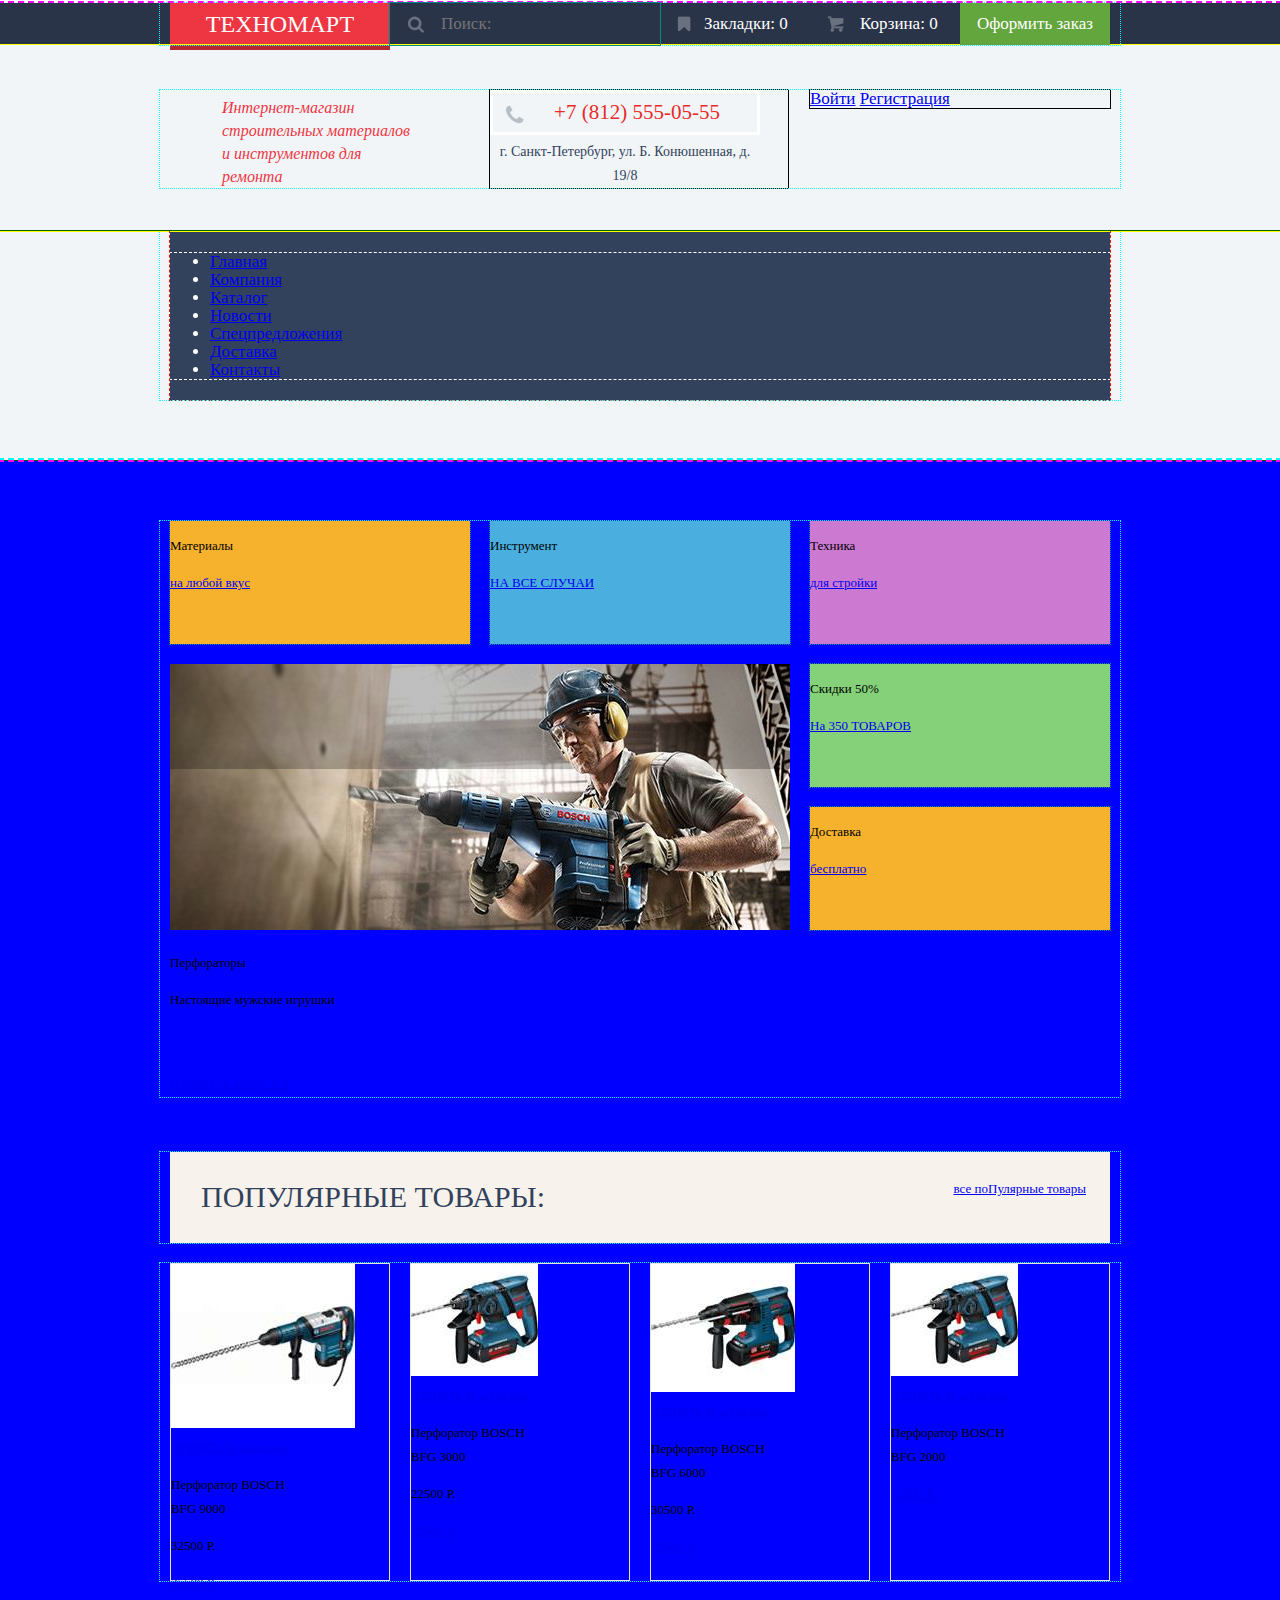
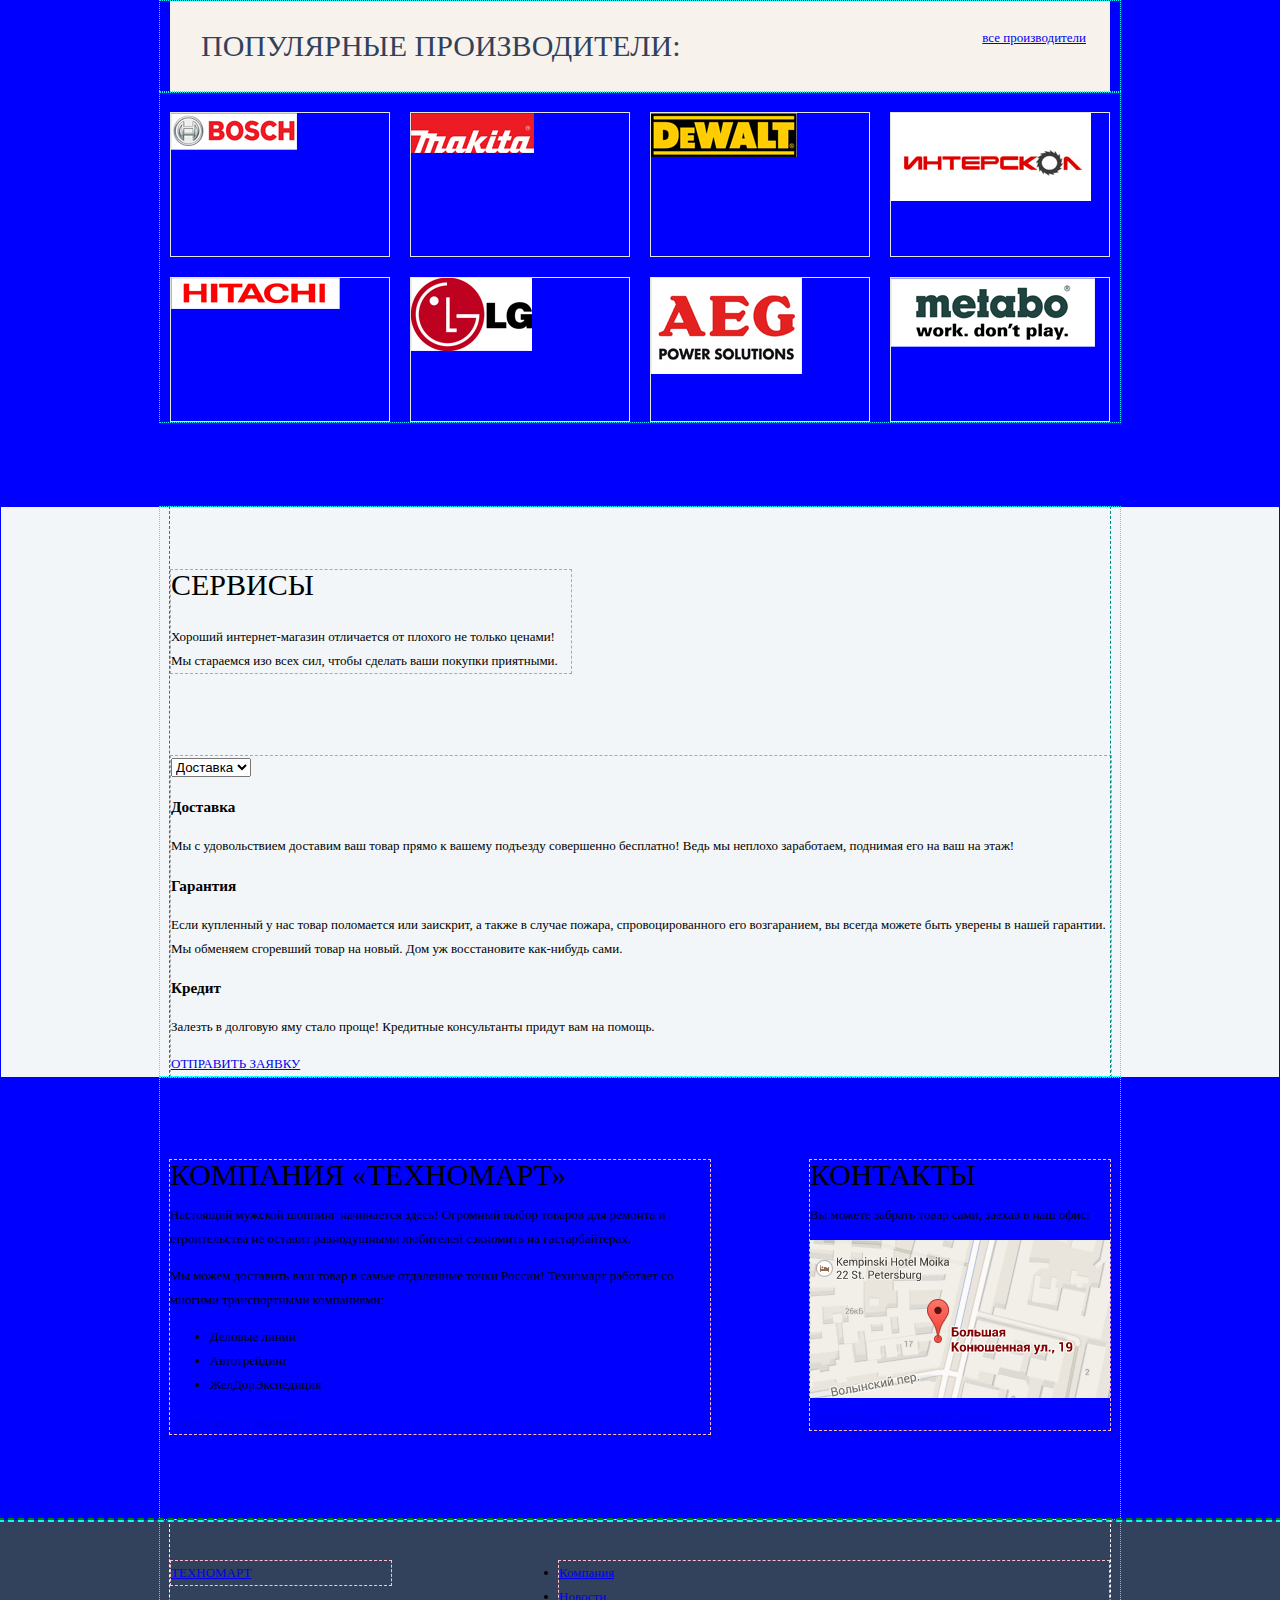
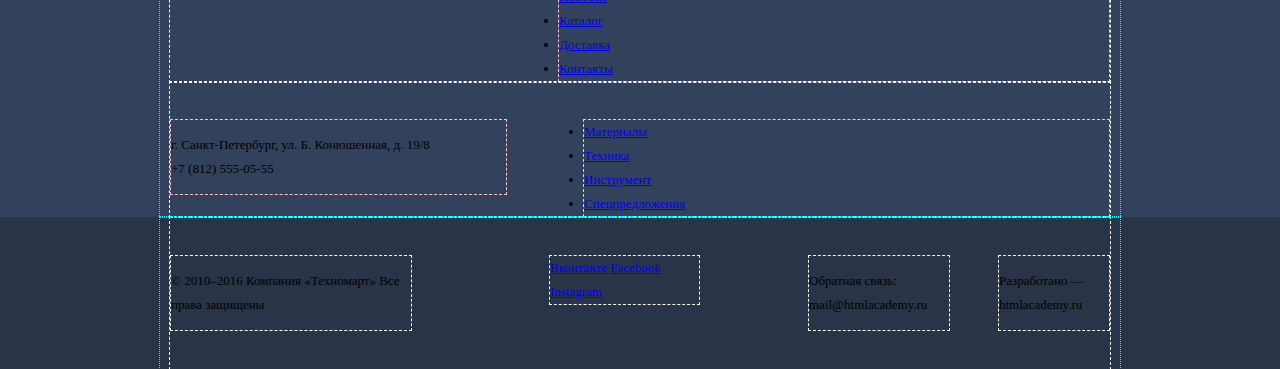
==== commit 470b87ad: "about + adress" ====
--- a/index.html
+++ b/index.html
@@ -3,6 +3,7 @@
   <head>
     <meta charset="utf-8">
     <title>Техномарт</title>
+    <link href="css/normalize.css" rel="stylesheet">
     <link href="css/style.css" rel="stylesheet">
   </head>
   <body>
@@ -14,10 +15,14 @@
             <input type="text" name="search" value="" placeholder="Поиск:">
           </form>
           <ul class="user-block">
-              <li class="bookmark-info">Закладки: 0</li>
-              <li class="cart-info">Корзина: 0</li>
-              <li class="order-btn">
-                <a href="#">Оформить заказ</a>
+              <li>
+                <a class="bookmarks" href=#>Закладки: 0</a>
+              </li>
+              <li>
+                <a class="cart" href=#>Корзина: 0</a>
+                </li>
+              <li>
+                <a class="order" href="#">Оформить заказ</a>
               </li>
           </ul>
         </div>
@@ -25,7 +30,7 @@
       <div class="miscellanious-header-block">
         <div class="container clearfix">
           <div class="about">
-            <p>Интернет-магазин строительных материалов и
+            <p>Интернет-магазин строительных материалов <br>и
               инструментов для ремонта</p>
           </div>
           <div class="header-contacts">
--- a/css/style.css
+++ b/css/style.css
@@ -180,11 +180,6 @@
 
 .top-header-block {
   background-color: #293449;
-  outline: 1px solid white;
-}
-
-.top-header-block:hover {
-  background-color: #212a3a;
 }
 
 .container {
@@ -197,6 +192,12 @@
   outline: 1px dotted cyan;
 }
 
+.clearfix::after {
+  content: "";
+  display: table;
+  clear: both;
+}
+
 .logo {
   width: 220px;
   padding-top: 9px;
@@ -237,6 +238,10 @@
   outline: 1px solid darkcyan;
 }
 
+.item-search:hover {
+  background-color: #212a3a;
+}
+
 .item-search::before {
   width: 17px;
   height: 17px;
@@ -281,20 +286,110 @@
 
 .item-search input:focus {
   color: #000000;
-
   background-color: #ffffff;
 }
 
 .user-block {
   width: 450px;
   float: left;
-  outline: 1px solid green;
-}
-
-.clearfix::after {
+  padding: 0;
+  margin: 0;
+
+  list-style: none;
+  font-size: 0;
+}
+
+.user-block li {
+  display: inline-block;
+  vertical-align: top;
+
+  font-size: 17px;
+  line-height: 18px;
+}
+
+.user-block a {
+  display: block;
+  width: 106px;
+
+  padding-top: 12px;
+  padding-bottom: 12px;
+  position: relative;
+
+  color: inherit;
+  text-decoration: none;
+}
+
+a.bookmarks {
+  padding-left: 44px;
+}
+
+.bookmarks::before {
+  width: 14px;
+  height: 16px;
+
+  position: absolute;
+  top: 13px;
+  left: 17px;
+
   content: "";
-  display: table;
-  clear: both;
+  background: transparent url("../img/icons-sprite.png") no-repeat;
+  background-position: -85px -5px;
+  opacity: 0.3;
+}
+
+a.cart {
+  width: 100px;
+  padding-left: 50px;
+}
+
+.cart::before {
+  width: 17px;
+  height: 16px;
+
+  position: absolute;
+  top: 13px;
+  left: 17px;
+
+  content: "";
+  background: transparent url("../img/icons-sprite.png") no-repeat;
+  background-position: -109px -5px;
+  opacity: 0.3;
+}
+
+.bookmarks:hover,
+.cart:hover {
+  background-color: #212a3a;
+}
+
+.bookmarks:hover::before,
+.cart:hover::before {
+  opacity: 1;
+}
+
+.bookmarks:active,
+.cart:active {
+  color: #babbbd;
+  background-color: #161d29;
+}
+
+.bookmarks:active::before,
+.cart:active::before {
+  opacity: 0.5;
+}
+
+a.order {
+  width: 150px;
+  text-align: center;
+  background-color: #63a63e;
+}
+
+.order:hover {
+  background-color: #5fbb2d;
+}
+
+.order:active {
+  color: #b7c9af;
+  background-color: #518534;
 }
 
 .miscellanious-header-block {
@@ -305,19 +400,82 @@
 }
 
 .about {
-  width: 300px;
-  float: left;
+  width: 198px;
+  float: left;
+  padding-top: 6px;
+  padding-left: 52px;
+  padding-right: 50px;
   margin-right: 20px;
 
+  color: #ee3643;
+  font-size: 16px;
+  line-height: 23px;
+  font-style: italic;
+}
+
+.about p {
+  padding: 0;
+  margin: 0;
+}
+
+.header-contacts {
+  width: auto; /*300px;*/
+  float: left;
+  padding: 0;
+  margin: 0;
+  margin-right: 20px;
+
   outline: 1px solid black;
 }
 
-.header-contacts {
-  width: 300px;
-  float: left;
-  margin-right: 20px;
-
-  outline: 1px solid black;
+.header-phone {
+  width: 180px;
+  padding-left: 54px;
+  padding-top: 9px;
+  padding-right: 30px;
+  padding-bottom: 9px;
+  margin: 0;
+  margin-right: 28px;
+  margin-bottom: 5px;
+  position: relative;
+
+  color: #e9292a;
+  font-size: 21px;
+  line-height: 21px;
+  text-align: center;
+
+  border: 3px solid white;
+}
+
+.header-phone p {
+  padding: 0;
+  margin: 0;
+}
+
+.header-phone::before {
+  width: 19px;
+  height: 19px;
+
+  position: absolute;
+  top: 12px;
+  left: 12px;
+
+  content: "";
+  background: transparent url("../img/icons-sprite.png") no-repeat;
+  background-position: -563px -5px;
+}
+
+.header-address {
+  width: 270px;
+  font-size: 14px;
+  line-height: 24px;
+  color: #32425c;
+  text-align: center;
+}
+
+.header-address p {
+  padding: 0;
+  margin: 0;
 }
 
 .authorisation-block {
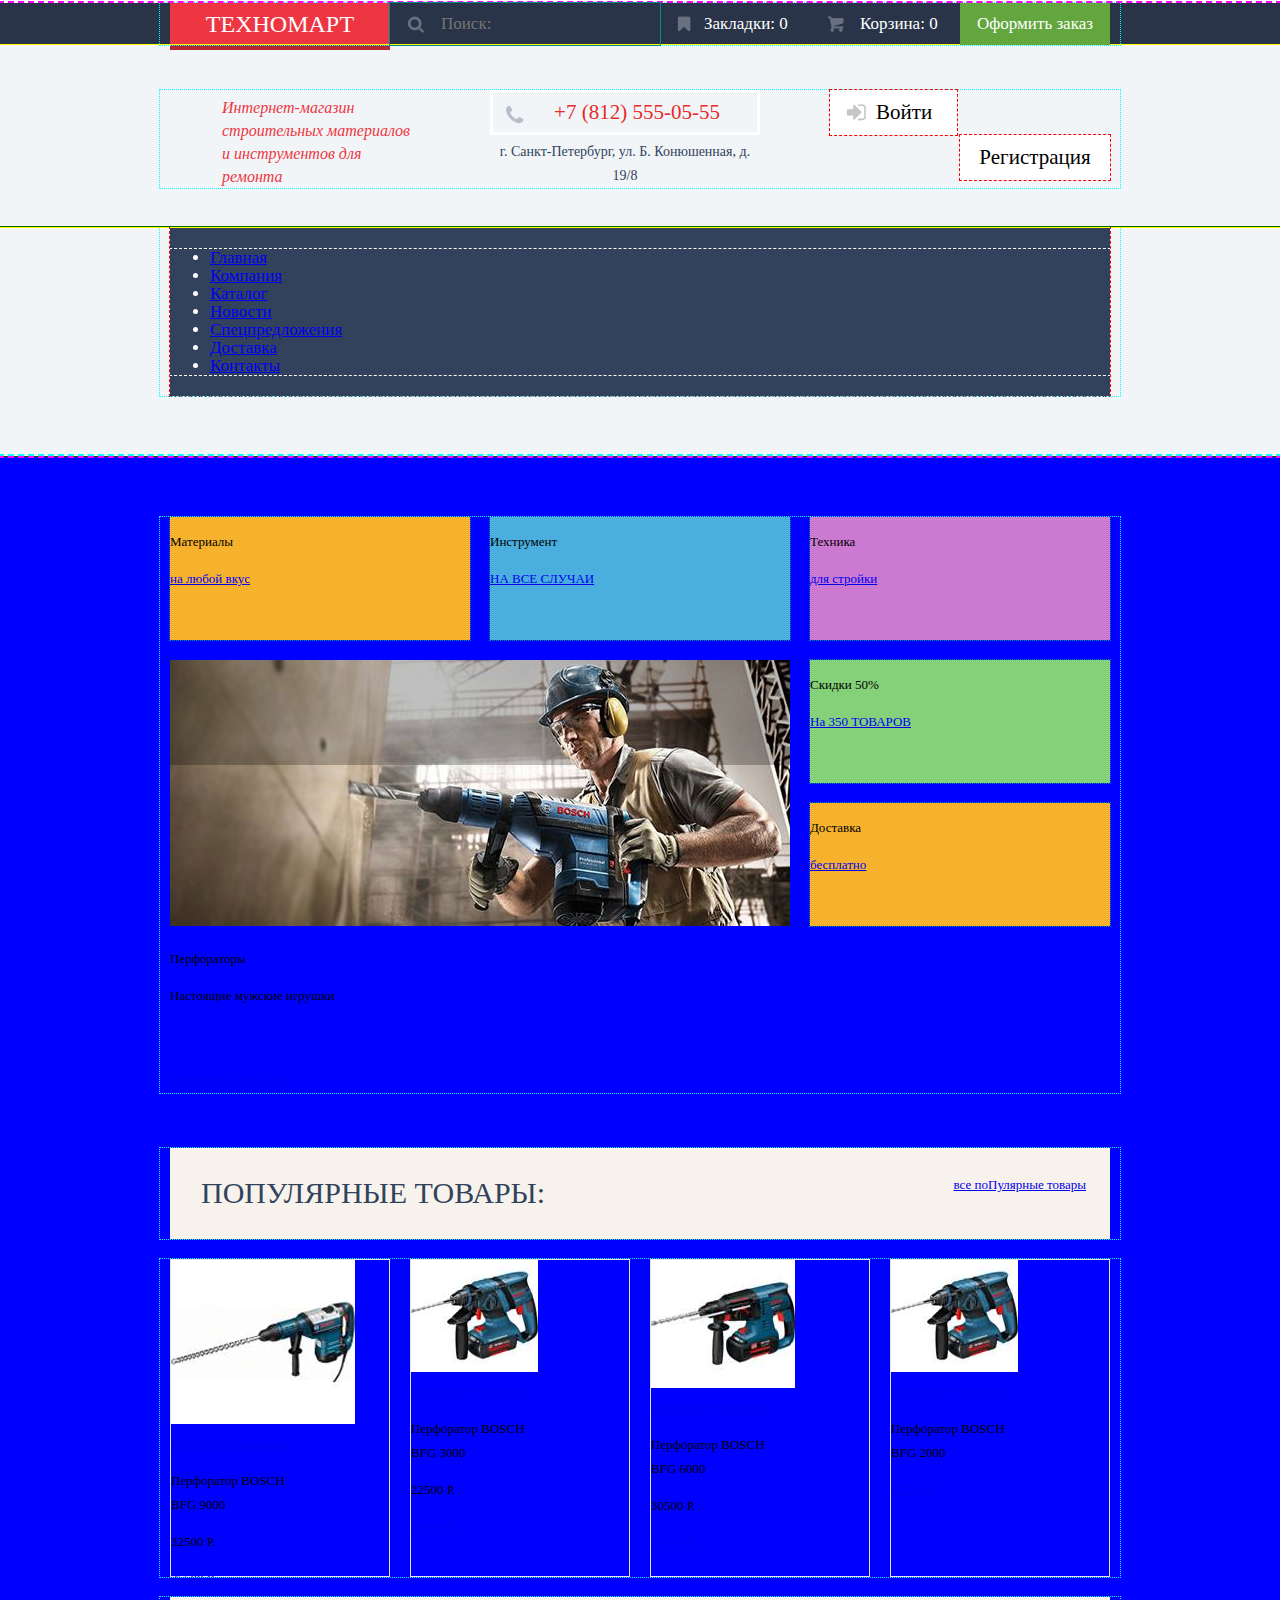
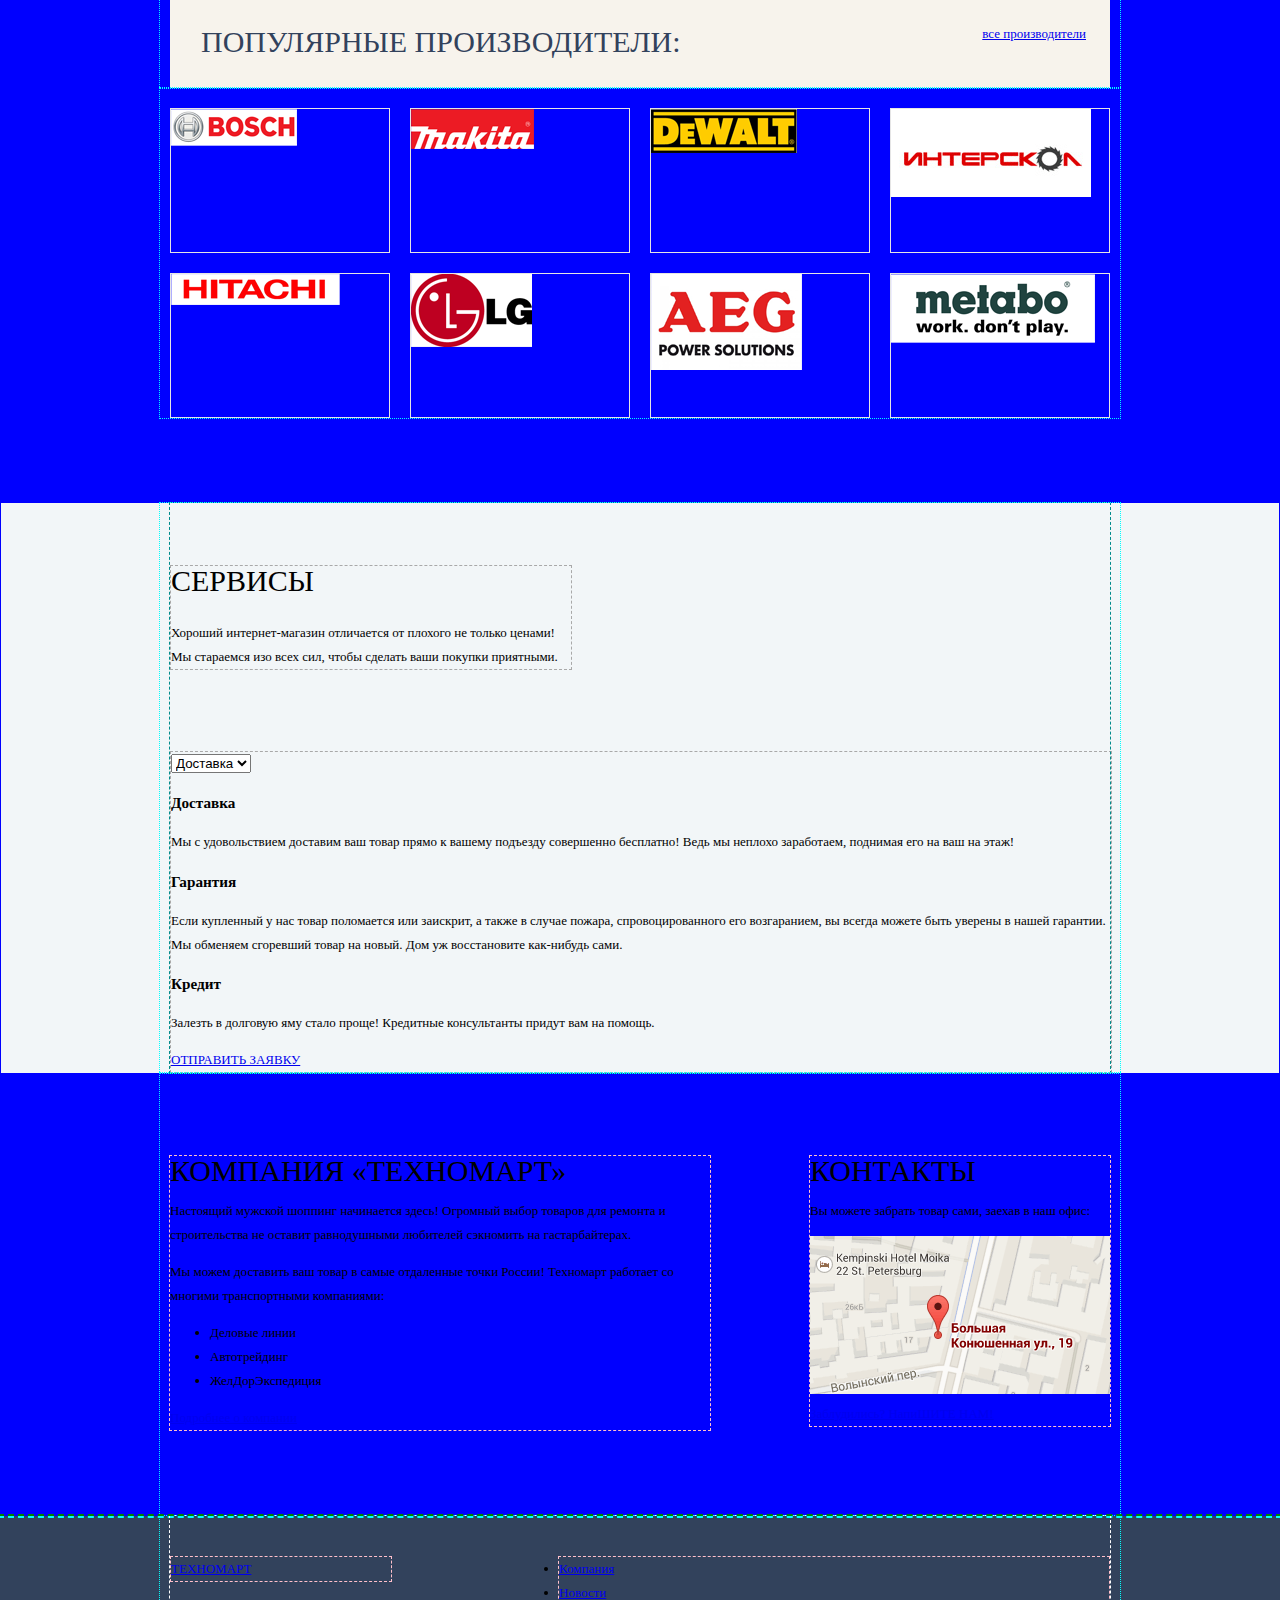
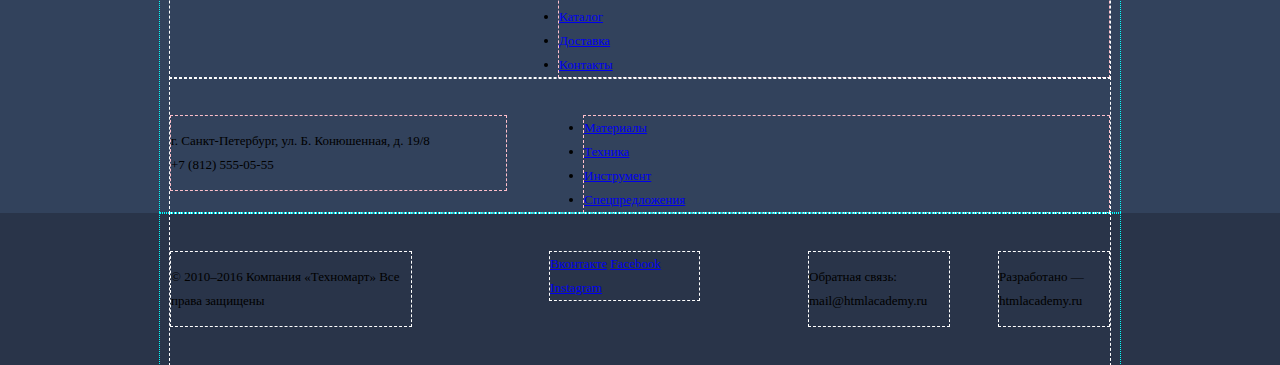
==== commit 0ce098b7: "auth" ====
--- a/index.html
+++ b/index.html
@@ -42,8 +42,8 @@
             </div>
           </div>
           <div class="authorisation-block">
-            <a class="auth-btn" href="#">Войти</a>
-            <a class="auth-btn" href="#">Регистрация</a>
+            <a class="login auth-btn" href="#">Войти</a>
+            <a class="signin auth-btn" href="#">Регистрация</a>
           </div>
         </div>
       </div>
--- a/css/style.css
+++ b/css/style.css
@@ -394,7 +394,7 @@
 
 .miscellanious-header-block {
   padding-top: 45px;
-  padding-bottom: 43px;
+  padding-bottom: 39px;
   background-color: #f1f5f7;
   outline: 1px solid yellow;
 }
@@ -424,8 +424,6 @@
   padding: 0;
   margin: 0;
   margin-right: 20px;
-
-  outline: 1px solid black;
 }
 
 .header-phone {
@@ -435,7 +433,7 @@
   padding-right: 30px;
   padding-bottom: 9px;
   margin: 0;
-  margin-right: 28px;
+  margin-right: 30px;
   margin-bottom: 5px;
   position: relative;
 
@@ -481,8 +479,69 @@
 .authorisation-block {
   width: 300px;
   float: right;
-
-  outline: 1px solid black;
+}
+
+.auth-btn {
+  display: block;
+  padding: 12px 0;
+  margin: 0;
+
+  font-family: inherit;
+  font-size: 21px;
+  line-height: 21px;
+  color: #000000;
+  text-align: left;
+  text-decoration: none;
+  background-color: #ffffff;
+
+  outline: 1px dashed red;
+}
+
+.login {
+  width: auto;
+  float: left;
+  padding-left: 46px;
+  padding-right: 25px;
+  margin-left: 20px;
+  position:relative;
+}
+
+.login::before {
+  width: 20px;
+  height: 17px;
+
+  position: absolute;
+  top: 14px;
+  left: 16px;
+
+  content: "";
+  background: transparent url("../img/icons-sprite.png") no-repeat;
+  background-position: -441px -5px;
+}
+
+.signin {
+  width: 150px;
+  float: right;
+  margin-left: 10px;
+  text-align: center;
+}
+
+.login:hover,
+.signin:hover {
+  color: #ee3643;
+}
+
+.login:hover::before {
+  background-position: -471px -5px;
+}
+
+.login:active,
+.signin:active {
+  color: #b2b2b2;
+}
+
+.login:active::before {
+  background-position: -441px -5px;
 }
 
 .navigation-header-block {
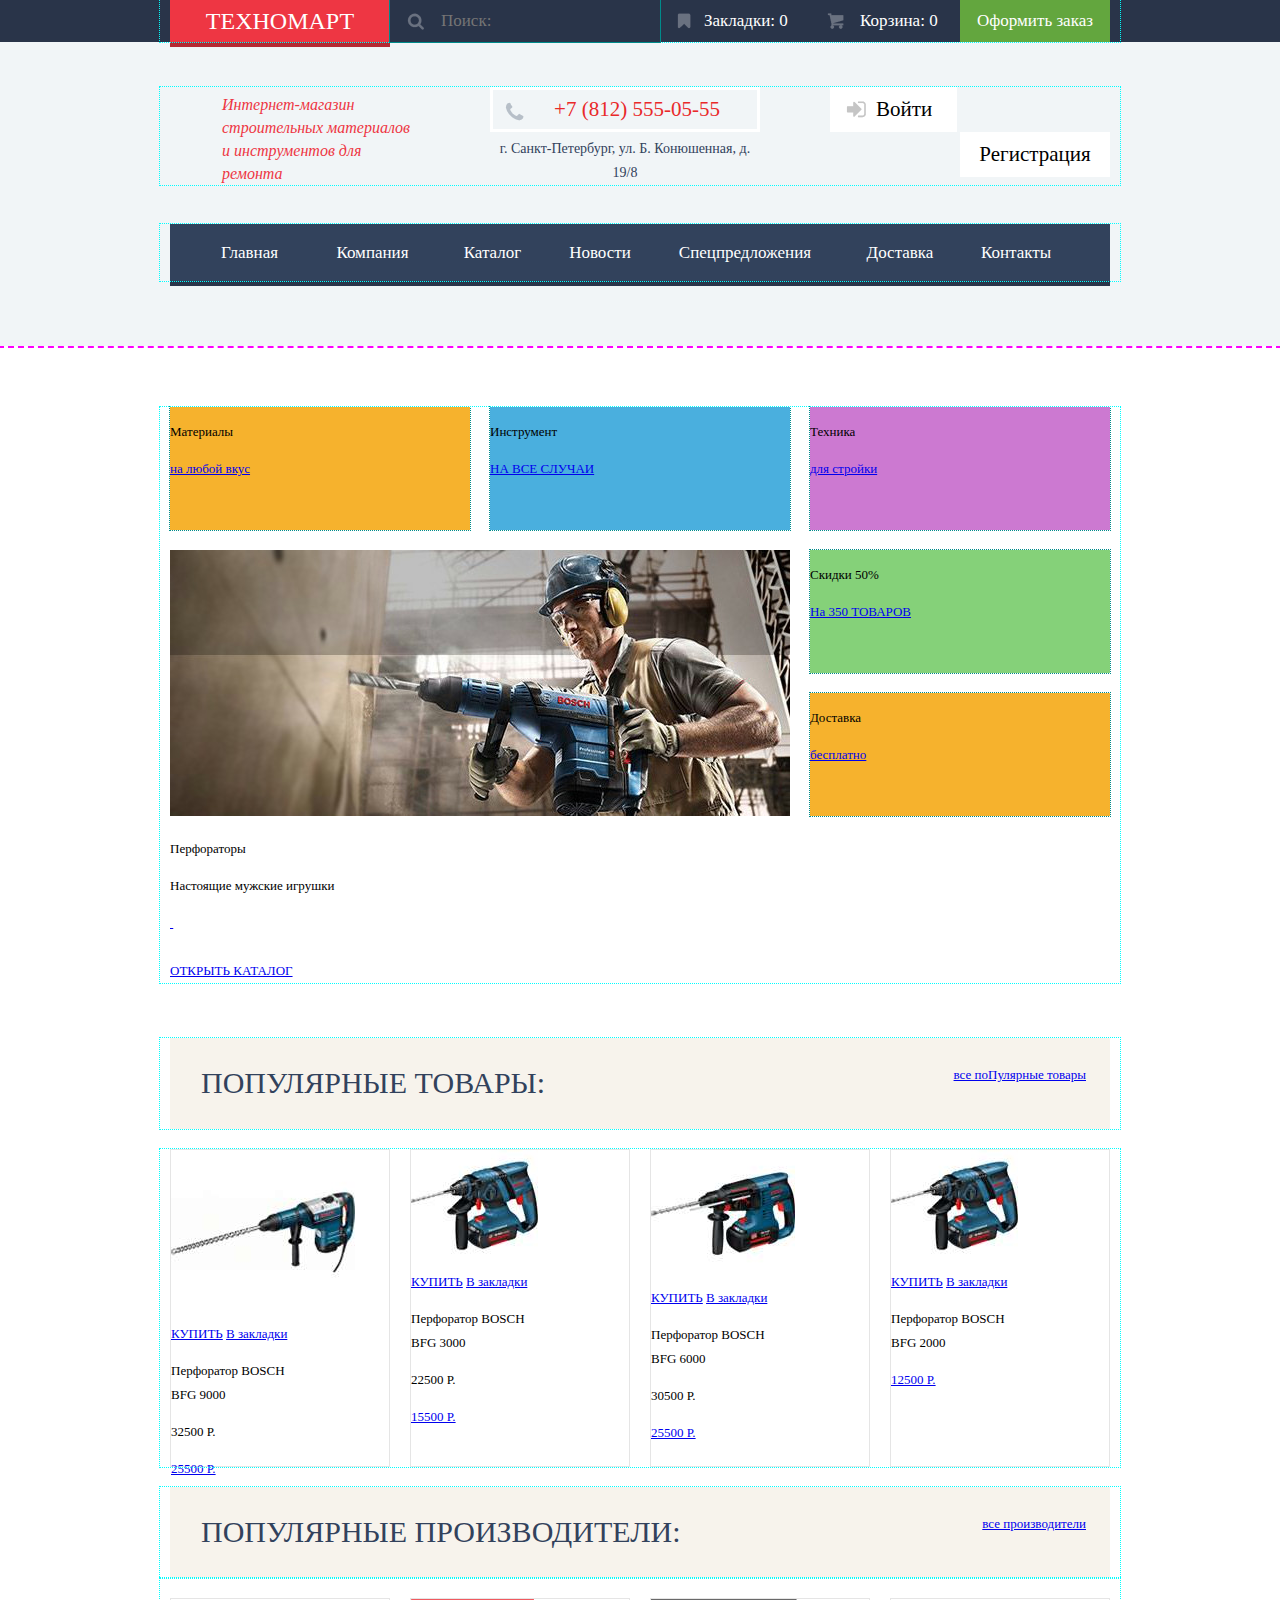
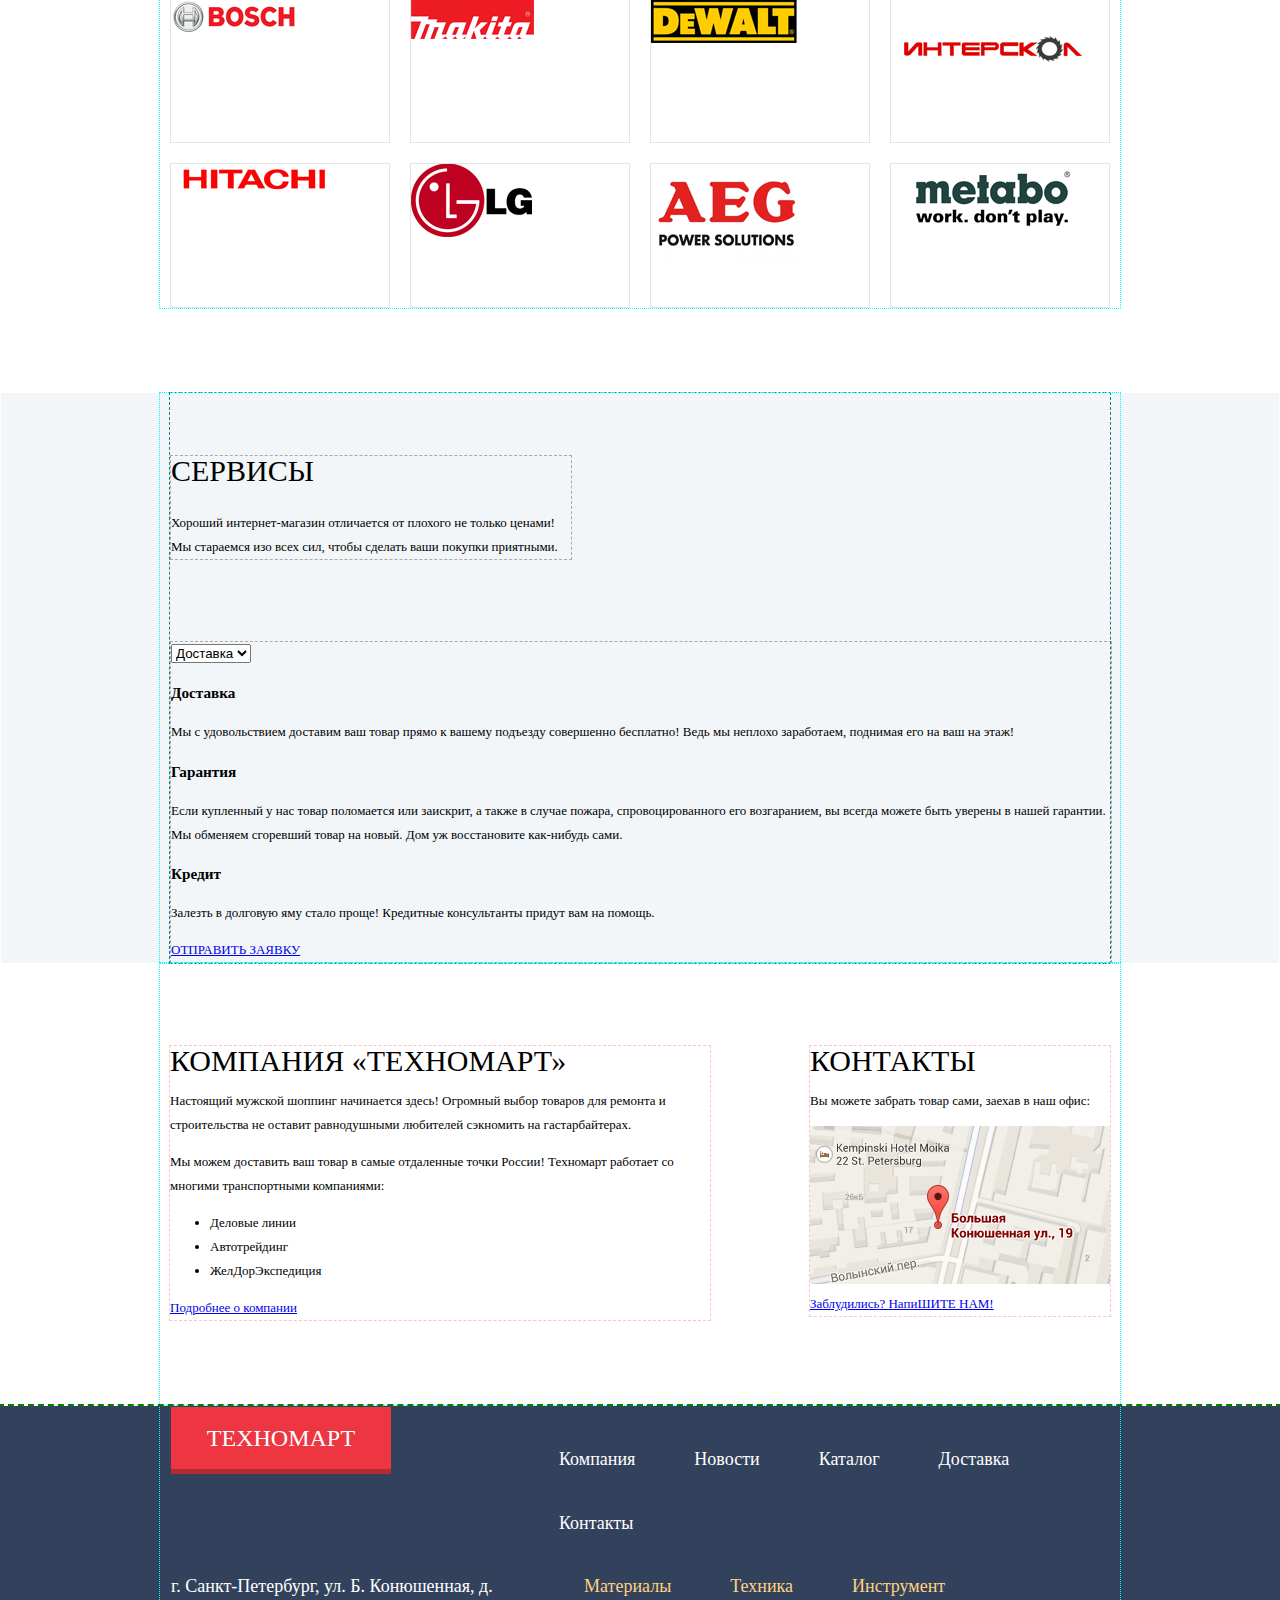
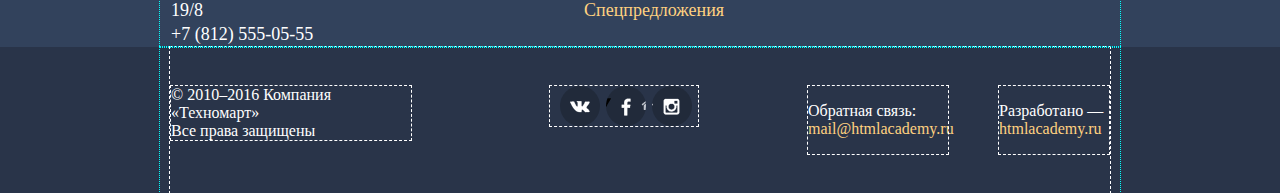
==== commit 968e5b88: "Merge pull request #6 from EkkaChekh/master" ====
--- a/index.html
+++ b/index.html
@@ -315,7 +315,7 @@
         <div class="container">
           <div class="footer-bottom-content clearfix">
             <div class="copyright">
-              <p>© 2010–2016 Компания «Техномарт» Все права защищены</p>
+              <p>© 2010–2016 Компания «Техномарт»<br> Все права защищены</p>
             </div>
             <div class="social">
               <a class="vk" href="#">Вконтакте</a>
@@ -324,12 +324,12 @@
             </div>
             <div class="feedback">
               <p>Обратная связь:<br>
-                <span>mail@htmlacademy.ru</span>
+                <a>mail@htmlacademy.ru</a>
               </p>
             </div>
             <div class="developer">
               <p>Разработано —<br>
-                <span>htmlacademy.ru</span>
+                <a>htmlacademy.ru</a>
               </p>
             </div>
           </div>
--- a/css/style.css
+++ b/css/style.css
@@ -124,27 +124,18 @@
 /*Разметочка - крупные блоки*/
 body,
 html {
-  min-width: ;
-  min-height: ;
   padding: 0;
   margin: 0;
 }
 
 /*Текстовые стили по умолчанию*/
 body {
+  min-width: 960px;
   font-size: 13px;
   line-height: 24px;
   color: #000000;
   font-weight: normal;
   font-family: "PT Sans";
-
-   /*перед сдачей проекта удалить эту часть правила*/
-   padding-top: 3px;
-  background: #ffffff
-              url('../img/technomart-index.jpg')
-              no-repeat
-              50% 0;
-  background-size: 1200px;
 }
 
 h1 {
@@ -396,7 +387,6 @@
   padding-top: 45px;
   padding-bottom: 39px;
   background-color: #f1f5f7;
-  outline: 1px solid yellow;
 }
 
 .about {
@@ -493,8 +483,6 @@
   text-align: left;
   text-decoration: none;
   background-color: #ffffff;
-
-  outline: 1px dashed red;
 }
 
 .login {
@@ -544,32 +532,179 @@
   background-position: -441px -5px;
 }
 
+.profile {
+  width: 193px;
+  float: left;
+  padding-left: 47px;
+  margin-right: 0;
+  position: relative;
+}
+
+.profile:active {
+  color: #cacaca;
+}
+
+.profile::before {
+  width: 20px;
+  height: 18px;
+
+  position: absolute;
+  top: 13px;
+  left: 14px;
+
+  content: "";
+  background: transparent url("../img/icons-sprite.png") no-repeat;
+  background-position: -741px -5px;
+}
+
+.profile:hover::before {
+  background-position: -771px -5px;
+}
+
+.profile:active::before {
+  background-position: -741px -5px;
+}
+
+.logout {
+  width: 60px;
+  float: right;
+  margin-left: 0;
+}
+
+a.logout {
+  padding: 0;
+}
+
+.logout p {
+  margin: 0;
+  padding: 12px 0;
+  padding-left: 60px;
+  font-size: 0;
+  position: relative;
+}
+
+.logout p::before {
+  width: 21px;
+  height: 17px;
+
+  position: absolute;
+  top: 14px;
+  left: 29px;
+
+  content: "";
+  background: transparent url("../img/icons-sprite.png") no-repeat;
+  background-position: -501px -5px;
+}
+
+.logout p:hover::before {
+  background-position: -532px -5px;
+}
+
+.logout p:active::before {
+    background-position: -501px -5px;
+}
+
+.orders-block {
+    height: 25px;
+    border: 1px solid transparent;
+}
+
+.orders-block a{
+  width: auto;
+  font-size: 16px;
+  line-height: 18px;
+  vertical-align: bottom;
+  color: #32425c;
+}
+
+.orders-block a:hover {
+  color: #ee3643;
+}
+
+.orders-block a:active {
+  color: #c5cad0;
+}
+
 .navigation-header-block {
-  padding-bottom: 60px;
+  padding-bottom: 65px;
   background-color: #f1f5f7;
-
-  outline: 1px solid darkgreen;
 }
 
 nav.main-navigation {
-    padding-top: 22px;
-    padding-bottom: 21px;
+    border: 1px solid transparent;
     background-color: #32425c;
-    outline: 1px dashed red;
+    box-shadow: 0 5px 0 0 #293449;
 }
 
 ul.main-navigation {
-  margin: 0;
-  outline: 1px dashed white;
+  padding: 0;
+  margin: 0;
+  list-style: none;
+  font-size: 0;
+}
+
+ul.main-navigation li{
+  display: inline-block;
+  padding: 0;
+  margin: 0;
+  font-size: 17px;
+  line-height: 17px;
+  vertical-align: top;
+}
+
+.main-navigation a{
+  padding: 0;
+  padding-top: 19px;
+  padding-bottom: 19px;
+  display: block;
+  color: inherit;
+  text-align: center;
+  text-decoration: none;
+}
+
+ul.main-navigation li:first-child {
+  width: 121px;
+  padding-left: 18px;
+}
+
+ul.main-navigation li:nth-child(2) {
+  width: 125px;
+}
+
+ul.main-navigation li:nth-child(3) {
+  width: 115px;
+}
+
+ul.main-navigation li:nth-child(4) {
+  width: 100px;
+}
+
+ul.main-navigation li:nth-child(5) {
+  width: 190px;
+}
+
+ul.main-navigation li:nth-child(6) {
+  width: 120px;
+}
+
+ul.main-navigation li:last-child {
+  width: 112px;
+  padding-right: 37px;
+}
+
+ul.main-navigation li:hover {
+  background-color: #293449;
+}
+
+ul.main-navigation li:active {
+  color: #a1a4a8;
+  background-color: #1d2739;
 }
 
 /*index.html*/
 main {
   min-height: 20px;
   border: 1px solid transparent;
-
-  outline: 2px dashed cyan;
-  background-color: blue;
 }
 
 .promo {
@@ -741,61 +876,228 @@
   padding: 0;
 }
 
+/*catalog.html*/
+.breadcrumbs {
+  width: auto;
+  padding: 0;
+  margin: 0;
+  list-style: none;
+  font-size: 0;
+}
+
+.breadcrumbs li {
+  display: inline-block;
+  font-size: 13px;
+  line-height: 18px;
+  text-transform: uppercase;
+  vertical-align: top;
+}
+
+.breadcrumbs a {
+  display: block;
+  padding-top: 12px;
+  padding-bottom: 12px;
+  padding-left: 10px;
+  padding-right: 5px;
+  color: #000000;
+  text-decoration: none;
+  border: 1px solid transparent;
+}
+
+.main-header-block {
+  padding-top: 33px;
+  padding-bottom: 33px;
+  padding-left: 30px;
+  margin: 0;
+  background-color: #f2f6f8;
+}
+
+.main-header-block h1 {
+  padding: 0;
+  margin: 0;
+}
+
+.top-bar {
+  padding: 0;
+  background-color: #f7f3ec;
+}
+
+.filters-left {
+  width: 220px;
+  float: left;
+  margin-right: 20px;
+  outline: 1px dashed pink;
+}
+
+
+p.filters-header {
+  padding: 0;
+  margin: 0;
+  padding-top: 11px;
+  padding-bottom: 11px;
+  padding-left: 20px;
+}
+
+.sorting-bar {
+  width: 700px;
+  float: right;
+}
+
+.sorting-filters-list {
+  width: auto;
+  float: right;
+  padding: 0;
+  margin: 0;
+  list-style: none;
+  font-size: 0;
+}
+
+.sorting-filters-list li {
+  display: inline-block;
+  font-size: 13px;
+  line-height: 18px;
+  text-transform: uppercase;
+  vertical-align: top;
+}
+
+.items-block {
+  width: auto;
+  float: right;
+}
+
+.items-description-container {
+  background-color: #f2f6f8;
+}
+
+.items-description {
+  padding: 0;
+  margin: 0;
+  border: 1px solid transparent;
+}
+
 /*снова общее*/
 footer {
-  min-height: 20px;
+  font-family: 'Cuprum';
+  font-size: 18px;
+  line-height: 24px;
+  color: #ffffff;
   outline: 2px dashed green;
   background-color: yellow;
 }
 
-footer ul {
-  margin: 0;
-  padding: 0;
-}
-
 .footer-top {
+  padding: 0;
   background-color: #32425c;
 }
 
 .first-row {
-  padding-top: 40px;
   margin: 0;
   border: 1px solid transparent;
-  outline: 1px dashed white;
 }
 
 .footer-logo {
   width: 220px;
-  float: left;
-
-  outline: 1px dashed pink;
-}
-
-.footer-main-navigation {
+  padding-top: 19px;
+  padding-bottom: 19px;
+  display: block;
+  float: left;
+
+  font-size: 24px;
+  line-height: 24px;
+  color: inherit;
+  text-align: center;
+  text-decoration: none;
+  text-transform: uppercase;
+
+  background-color: #ee3643;
+  box-shadow: 0 5px 0 0 #b52933;
+}
+
+ul.footer-main-navigation {
   width: 550px;
   float: right;
-
-  outline: 1px dashed pink;
+  padding: 0;
+  margin: 0;
+  list-style: none;
+  font-size: 0;
+}
+
+.footer-main-navigation li {
+  display: inline-block;
+  padding-top: 40px;
+  padding-right: 59px;
+
+  font-size: 18px;
+  line-height: 24px;
+  vertical-align: top;
+}
+
+
+.footer-main-navigation li:last-child {
+  padding-right: 0;
+}
+
+.footer-main-navigation a {
+  display: block;
+  color: inherit;
+  text-decoration: none;
 }
 
 .second-row {
   padding-top: 37px;
   border: 1px solid transparent;
-  outline: 1px dashed white;
 }
 
 .address {
   width: 335px;
   float: left;
-
-  outline: 1px dashed pink;
+  padding: 0;
+}
+
+.address p {
+  margin: 0;
+  padding: 0;
 }
 
 .footer-promo-menu {
   width: 525px;
   float: right;
-
-  outline: 1px dashed pink;
+  padding: 0;
+  margin: 0;
+  list-style: none;
+  font-size: 0;
+}
+
+.footer-promo-menu li {
+  display: inline-block;
+  padding-right: 59px;
+  font-size: 18px;
+  line-height: 24px;
+  vertical-align: bottom;
+}
+
+.footer-promo-menu li:last-child {
+  padding-right: 0;
+}
+
+.footer-promo-menu a {
+  color: #ffd180;
+  text-decoration: none;
+}
+
+.footer-main-navigation a:hover,
+.footer-promo-menu a:hover {
+  text-decoration: underline;
+}
+
+.footer-main-navigation a:active {
+  color: #8b96a4;
+  text-decoration: none;
+}
+
+.footer-promo-menu a:active {
+  color: #998a6e;
+  text-decoration: none;
 }
 
 .footer-bottom {
@@ -806,6 +1108,10 @@
 .footer-bottom-content {
   padding-top: 38px;
   padding-bottom: 38px;
+
+  font-size: 16px;
+  line-height: normal;
+
   border: 1px solid transparent;
 
   outline: 1px dashed white;
@@ -814,19 +1120,55 @@
 .copyright {
   width: 240px;
   float: left;
+  padding: 0;
   margin-right: 139px;
-
   outline: 1px dashed white;
 }
 
+.copyright p {
+  padding: 0;
+  margin: 0;
+}
+
 .social {
-  width: 149px;
-  float: left;
+  width: auto; /*149*/
+  float: left;
+  padding-left: 10px;
   margin-right: 110px;
 
   outline: 1px dashed white;
 }
 
+.social a {
+  display: block;
+  width: 40px;
+  height: 40px;
+  float: left;
+  margin-right: 6px;
+  border-radius: 50%;
+
+  font-size: 0;
+}
+
+.vk {
+  background: #212a3a url("../img/icons-sprite.png") no-repeat;
+  background-position: -791px 10px;
+}
+
+.fb {
+  background: #212a3a url("../img/icons-sprite.png") no-repeat;
+  background-position: -322px 7px;
+}
+
+.ig {
+  background: #212a3a url("../img/icons-sprite.png") no-repeat;
+  background-position: -371px 7px;
+}
+
+.social a:hover,
+.social a:active {
+  background-color: #ee3643;
+}
 .feedback {
   width: 140px;
   float: left;
@@ -841,3 +1183,21 @@
 
   outline: 1px dashed white;
 }
+
+.feedback a,
+.developer a {
+  color: #ffd180;
+  text-decoration: none;
+}
+
+.feedback a:hover,
+.developer a:hover {
+  color: #ffd180;
+  text-decoration: underline;
+}
+
+.feedback a:active,
+.developer a:active {
+  color: #ee3643;
+  text-decoration: none;
+}
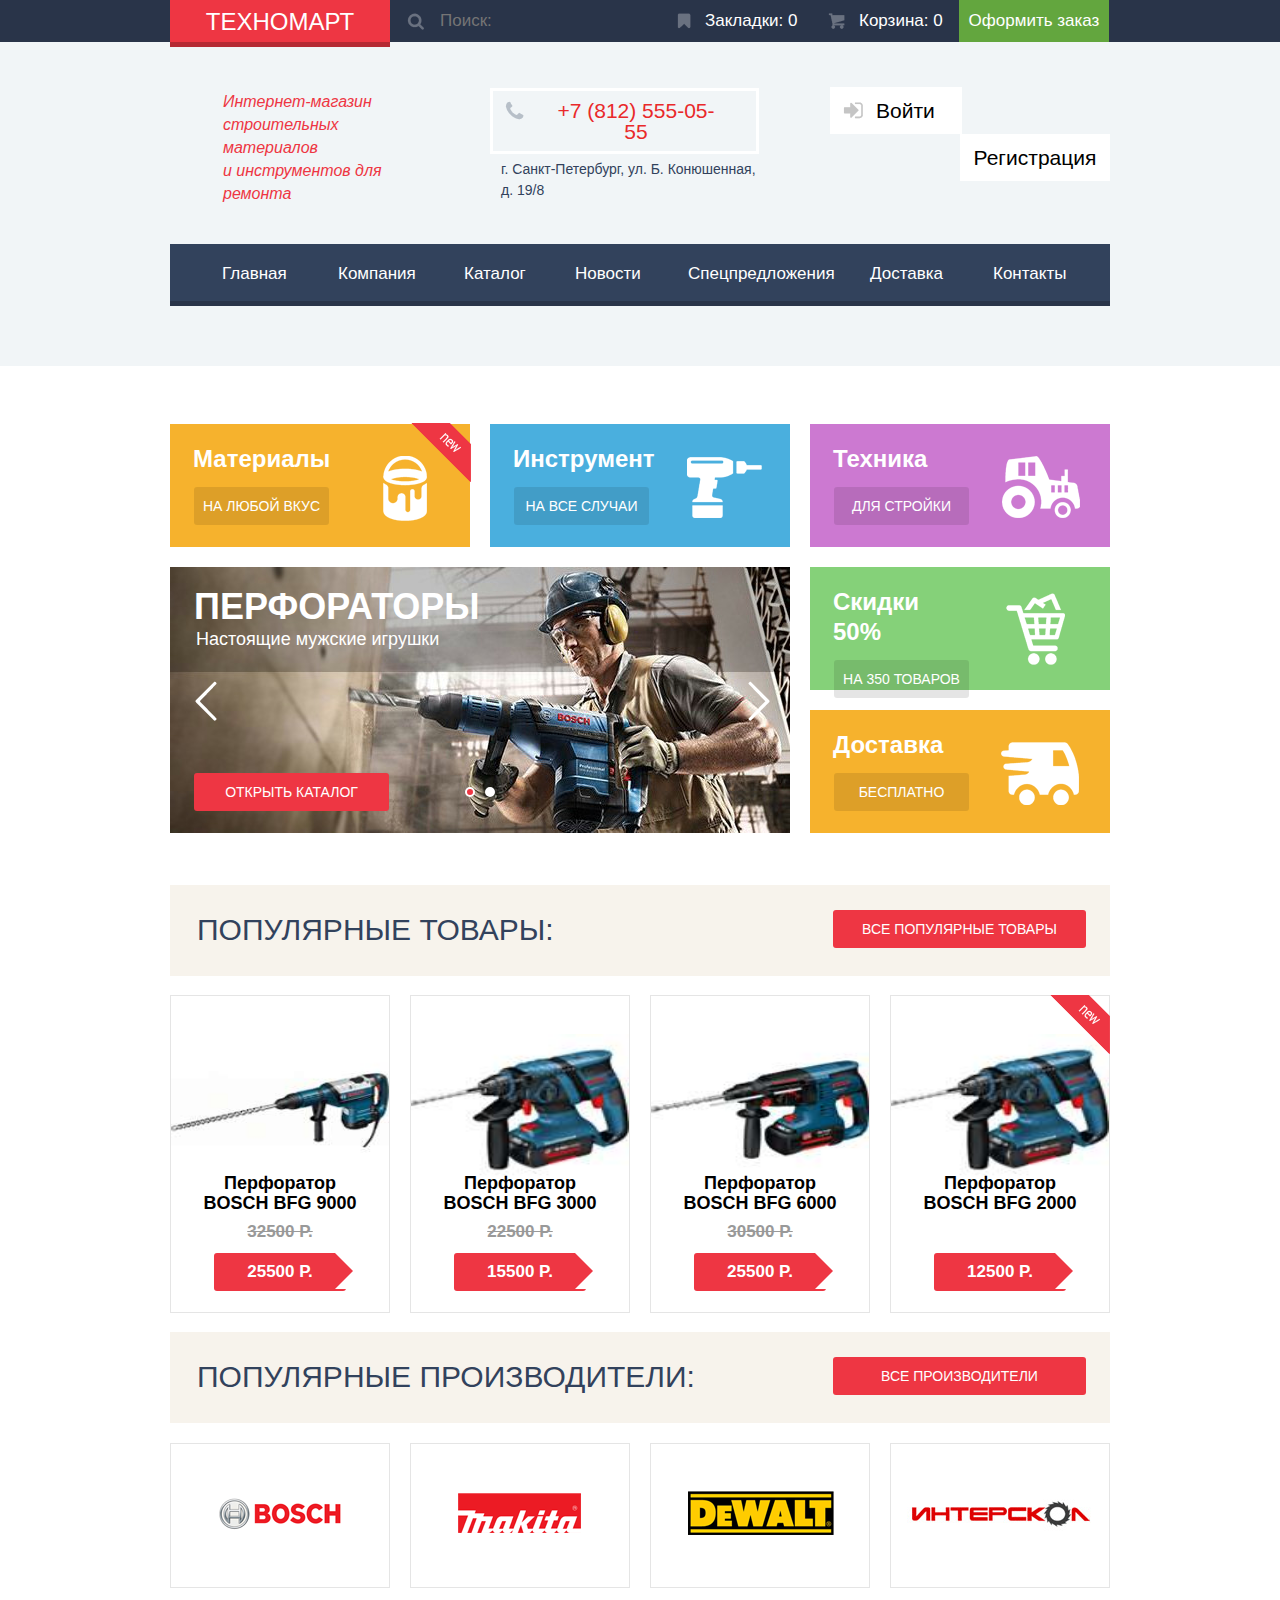
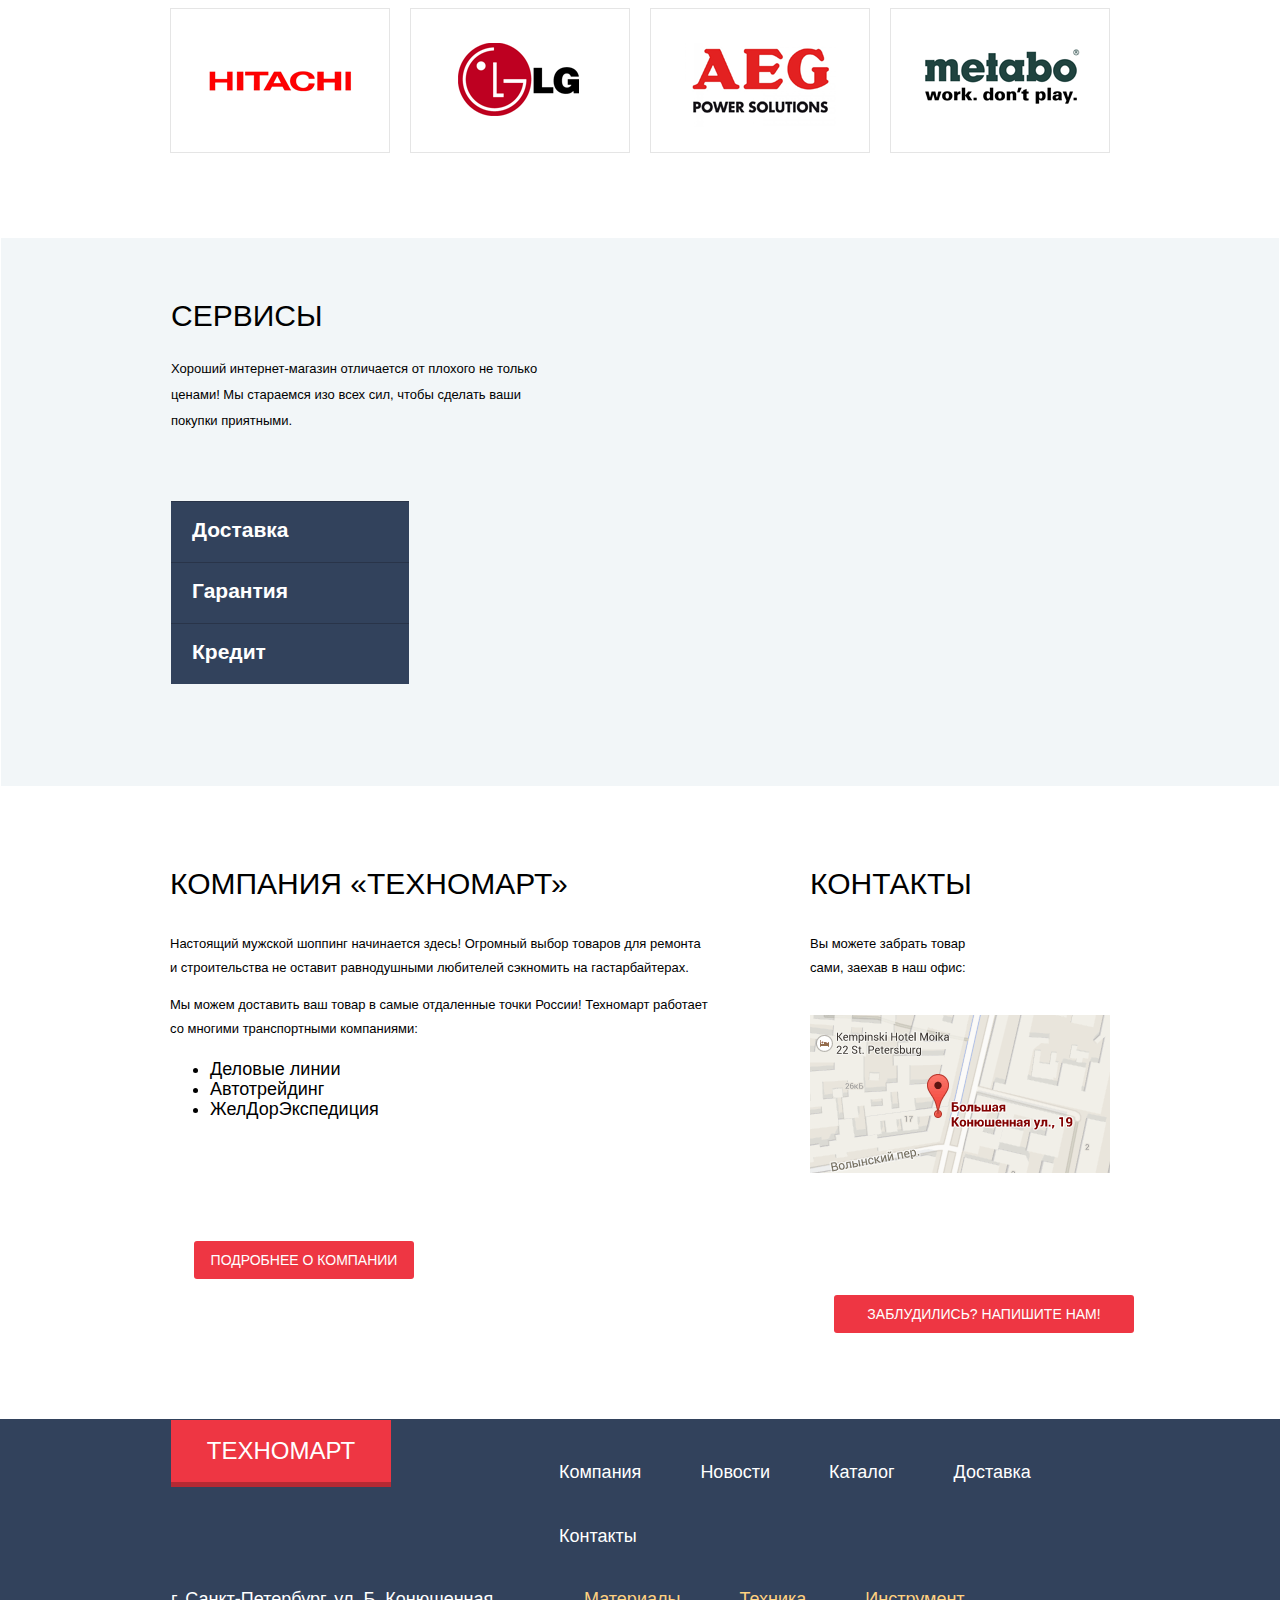
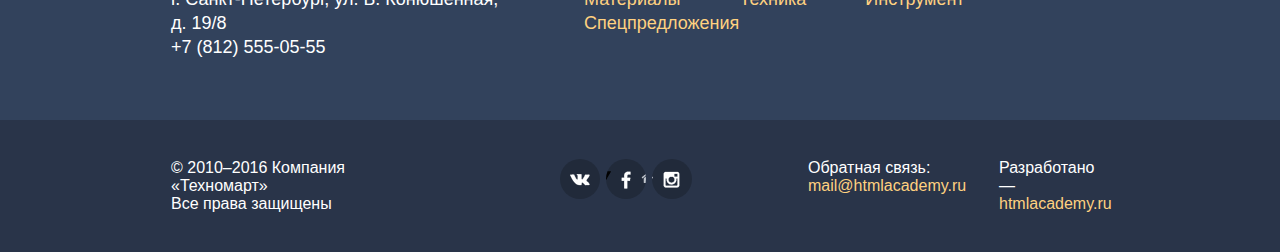
==== commit e85bbe4f: "Merge pull request #7 from EkkaChekh/master" ====
--- a/index.html
+++ b/index.html
@@ -16,10 +16,10 @@
           </form>
           <ul class="user-block">
               <li>
-                <a class="bookmarks" href=#>Закладки: 0</a>
+                <a class="bookmarks empty" href=#>Закладки: 0</a>
               </li>
               <li>
-                <a class="cart" href=#>Корзина: 0</a>
+                <a class="cart empty" href=#>Корзина: 0</a>
                 </li>
               <li>
                 <a class="order" href="#">Оформить заказ</a>
@@ -68,42 +68,53 @@
         <div class="promo">
           <div class="promo-top clearfix">
             <div class="promo-card promo-material new">
-              <p>Материалы</p>
+              <h3>Материалы</h3>
               <a class="promo-card-btn" href="#">на любой вкус</a>
             </div>
             <div class="promo-card promo-tools">
-              <p>Инструмент</p>
+              <h3>Инструмент</h3>
               <a class="promo-card-btn" href="#">НА ВСЕ СЛУЧАИ</a>
             </div>
             <div class="promo-card promo-equipment">
-              <p>Техника</p>
+              <h3>Техника</h3>
               <a class="promo-card-btn" href="#">для стройки</a>
             </div>
           </div>
           <div class="promo-bottom clearfix">
             <div class="slider">
-              <img class="slide-1" src="img/background/slider-1.jpg" alt="">
-              <div class="slider-header">
-                <p>Перфораторы</p>
-                <p>Настоящие мужские игрушки</p>
+              <div class="slider-controls">
+                <div class="arrow-controls">
+                  <div class="previous">Назад</div>
+                  <div class="next">Вперёд</div>
+                </div>
+                <div class="toggle-controls">
+                  <i class="active"></i>
+                  <i></i>
+                </div>
               </div>
-              <a class="previous-slide" href="#">
-                <img src="http://placehold.it/150x100" alt="">
-              </a>
-              <a class="next-slide" href="#">
-                <img src="http://placehold.it/150x100" alt="">
-              </a>
-              <div class="slider-indicator">
-                <img src="http://placehold.it/150x100" alt="">
+              <div class="slides">
+                <div class="slide slide-1">
+                  <div class="slide-header">
+                    <h1>Перфораторы</h1>
+                    <p>Настоящие мужские игрушки</p>
+                  </div>
+                  <a class="catalog-btn" hrefs="#">ОТКРЫТЬ КАТАЛОГ</a>
+                </div>
+                <div class="slide slide-2">
+                  <div class="slide-header">
+                    <h1>Дрели</h1>
+                    <p>Соседям на радость!</p>
+                  </div>
+                  <a class="catalog-btn" href="#">ОТКРЫТЬ КАТАЛОГ</a>
+                </div>
               </div>
-              <a class="catalog-btn" href="#">ОТКРЫТЬ КАТАЛОГ</a>
             </div>
             <div class="promo-card promo-discounts">
-              <p>Скидки 50%</p>
+              <h3>Скидки 50%</h3>
               <a class="promo-card-btn" href="#">На 350 ТОВАРОВ</a>
             </div>
             <div class="promo-card promo-delivery">
-              <p>Доставка</p>
+              <h3>Доставка</h3>
               <a class="promo-card-btn" href="#">бесплатно</a>
             </div>
           </div>
@@ -117,53 +128,57 @@
       </div>
       <div class="container">
         <div class="popular-items clearfix">
+          <div class="item">
+            <div class="item-img">
+              <img src="img/content/long-drill.jpg" alt=""
+              width="218" height="152">
+            </div>
+            <div class="actions">
+              <a class="purchase-btn" href="#">КУПИТЬ</a>
+              <a class="bookmark-btn" href="#">В закладки</a>
+            </div>
+            <p class="item-title">Перфоратор BOSCH BFG 9000</p>
+            <p class="old-price">32500 Р.</p>
+            <div class="new-price">25500 Р.</div>
+          </div>
+          <div class="item">
+            <div class="item-img">
+              <img src="img/content/normal-drill.jpg" alt=""
+              width="218" height="152">
+            </div>
+            <div class="actions">
+              <a class="purchase-btn" href="#">КУПИТЬ</a>
+              <a class="bookmark-btn" href="#">В закладки</a>
+            </div>
+            <p class="item-title">Перфоратор BOSCH BFG 3000</p>
+            <p class="old-price">22500 Р.</p>
+            <div class="new-price">15500 P.</div>
+          </div>
+          <div class="item">
+            <div class="item-img">
+              <img src="img/content/thick-drill.jpg" alt=""
+              width="218" height="152">
+            </div>
+            <div class="actions">
+              <a class="purchase-btn" href="#">КУПИТЬ</a>
+              <a class="bookmark-btn" href="#">В закладки</a>
+            </div>
+            <p class="item-title">Перфоратор BOSCH BFG 6000</p>
+            <p class="old-price">30500 Р.</p>
+            <div class="new-price">25500 P.</div>
+          </div>
           <div class="item new">
             <div class="item-img">
-              <img src="img/content/long-drill.jpg" alt="">
-            </div>
-            <div class="item-hidden">
+              <img src="img/content/normal-drill.jpg" alt=""
+              width="218" height="152">
+            </div>
+            <div class="actions">
               <a class="purchase-btn" href="#">КУПИТЬ</a>
               <a class="bookmark-btn" href="#">В закладки</a>
             </div>
-            <p class="item-title">Перфоратор BOSCH<br>BFG 9000</p>
-            <p class="old-price">32500 Р.</p>
-            <a class="new-price" href="#">25500 Р.</a>
-          </div>
-          <div class="item">
-            <div class="item-img">
-              <img src="img/content/normal-drill.jpg" alt="">
-            </div>
-            <div class="item-hidden">
-              <a class="purchase-btn" href="#">КУПИТЬ</a>
-              <a class="bookmark-btn" href="#">В закладки</a>
-            </div>
-            <p class="item-title">Перфоратор BOSCH<br>BFG 3000</p>
-            <p class="old-price">22500 Р.</p>
-            <a class="new-price" href="#">15500 Р.</a>
-          </div>
-          <div class="item">
-            <div class="item-img">
-              <img src="img/content/thick-drill.jpg" alt="">
-            </div>
-            <div class="item-hidden">
-              <a class="purchase-btn" href="#">КУПИТЬ</a>
-              <a class="bookmark-btn" href="#">В закладки</a>
-            </div>
-            <p class="item-title">Перфоратор BOSCH<br>BFG 6000</p>
-            <p class="old-price">30500 Р.</p>
-            <a class="new-price" href="#">25500 Р.</a>
-          </div>
-          <div class="item new">
-            <div class="item-img">
-              <img src="img/content/normal-drill.jpg" alt="">
-            </div>
-            <div class="item-hidden">
-              <a class="purchase-btn" href="#">КУПИТЬ</a>
-              <a class="bookmark-btn" href="#">В закладки</a>
-            </div>
-            <p class="item-title">Перфоратор BOSCH<br>BFG 2000</p>
+            <p class="item-title">Перфоратор BOSCH BFG 2000</p>
             <p class="old-price"></p>
-            <a class="new-price" href="#">12500 Р.</a>
+            <div class="new-price">12500 P.</div>
           </div>
         </div>
       </div>
@@ -220,44 +235,50 @@
               </p>
             </div>
             <div class="services-slider">
-              <select name="features-menu">
-                <option value="delivery" selected>Доставка</option>
-                <option value="guarantee">Гарантия</option>
-                <option value="credit">Кредит</option>
-              </select>
-              <div class="delivery-slide">
-                <h3>Доставка</h3>
-                <p>
-                  Мы с удовольствием доставим ваш товар прямо к вашему
-                  подъезду совершенно бесплатно! Ведь мы неплохо заработаем,
-                  поднимая его на ваш на этаж!
-                </p>
+              <div class="services-controls">
+                <p services-active>Доставка</p>
+                <p>Гарантия</p>
+                <p>Кредит</p>
               </div>
-              <div class="guarantee-slide">
-                <h3>Гарантия</h3>
-                <p>
-                  Если купленный у нас товар поломается или заискрит,
-                  а также в случае пожара, спровоцированного его возгаранием,
-                  вы всегда можете быть уверены в нашей гарантии. Мы обменяем
-                  сгоревший товар на новый. Дом уж восстановите как-нибудь
-                  сами.
-                </p>
+              <div class="services-slides">
+                <div class="services-slide delivery-slide">
+                  <div class="text-container">
+                    <h4>Доставка</h4>
+                    <p>
+                      Мы с удовольствием доставим ваш товар прямо к вашему
+                      подъезду совершенно бесплатно! Ведь мы неплохо заработаем,
+                      поднимая его на ваш на этаж!
+                    </p>
+                    <a class="catalog-btn" href="#">ОТПРАВИТЬ ЗАЯВКУ</a>
+                  </div>
+                </div>
+                <div class="guarantee-slide">
+                  <h4>Гарантия</h4>
+                  <p>
+                    Если купленный у нас товар поломается или заискрит,
+                    а также в случае пожара, спровоцированного его возгаранием,
+                    вы всегда можете быть уверены в нашей гарантии. Мы обменяем
+                    сгоревший товар на новый. Дом уж восстановите как-нибудь
+                    сами.
+                  </p>
+                  <a class="catalog-btn" href="#">ОТПРАВИТЬ ЗАЯВКУ</a>
+                </div>
+                <div class="credit-slide">
+                  <h4>Кредит</h4>
+                  <p>
+                    Залезть в долговую яму стало проще!
+                    Кредитные консультанты придут вам на помощь.
+                  </p>
+                  <a class="catalog-btn" href="#">ОТПРАВИТЬ ЗАЯВКУ</a>
+                </div>
               </div>
-              <div class="credit-slide">
-                <h3>Кредит</h3>
-                <p>
-                  Залезть в долговую яму стало проще!
-                  Кредитные консультанты придут вам на помощь.
-                </p>
-                <a class="catalog-btn" href="#">ОТПРАВИТЬ ЗАЯВКУ</a>
-              </div>
             </div>
           </div>
         </div>
       </div>
       <div class="container">
         <div class="info-contacts clearfix">
-          <article class="info-contacts-left">
+          <section class="info-contacts-left">
             <h2>КОМПАНИЯ «Техномарт»</h2>
             <p>
               Настоящий мужской шоппинг начинается здесь! Огромный выбор товаров
@@ -272,15 +293,19 @@
               <li>ЖелДорЭкспедиция</li>
             </ul>
             <a class="catalog-btn" href="#">Подробнее о компании</a>
-          </article>
-          <article class="info-contacts-right">
-            <div class="contacts-header">
-              <h2>КОНТАКТЫ</h2>
-              <p>Вы можете забрать товар сами, заехав в наш офис:</p>
-            </div>
-            <img src="img/content/map.png" alt="map">
-            <a class="catalog-item" href="#">Заблудились? НапиШИТЕ НАМ!</a>
-          </article>
+          </section>
+          <section class="info-contacts-right">
+            <h2>КОНТАКТЫ</h2>
+            <p>Вы можете забрать товар сами, заехав в наш офис:</p>
+            <div class="map">
+              <a href="https://yandex.ru/maps">
+                <img src="img/content/page-map.png" alt="map"
+                 width="300" height="158">
+              </a>
+            </div>
+            <!-- правда ли тут должна быть ссылка? -->
+            <a class="catalog-btn">Заблудились? НапиШИТЕ НАМ!</a>
+          </section>
         </div>
       </div>
     </main>
@@ -336,5 +361,19 @@
         </div>
       </div>
     </footer>
+    <div class="whrite-us modal-content">
+      <button class="modal-close" type="button" title="Закрыть">
+        Закрыть</button>
+      <form>
+        <label>Ваше имя:<input type="text" name="name"
+          placeholder="Представьтесь, пожалуйста"></label>
+        <label>Ваш e-mail:<input type="text" name="e-mail"
+          placeholder="Для отправки ответа"></label>
+        <label>Текст письма<textarea name="text"
+          placeholder="В свободной форме"></textarea>
+        </label>
+        <button class="catalog-btn" type="submit">Отправить</button>
+      </form>
+    </div>
   </body>
 </html>
--- a/css/style.css
+++ b/css/style.css
@@ -135,7 +135,7 @@
   line-height: 24px;
   color: #000000;
   font-weight: normal;
-  font-family: "PT Sans";
+  font-family: "PT Sans", "Tahoma", sans-serif;
 }
 
 h1 {
@@ -143,7 +143,7 @@
   line-height: 30px;
   color: #32425c;
   font-weight: normal;
-  font-family: "Cuprum";
+  font-family: "Cuprum", "Arial", sans-serif;
   text-transform: uppercase;
 }
 
@@ -152,21 +152,30 @@
   line-height: 30px;
   color: #000000;
   font-weight: normal;
-  font-family: "Cuprum";
+  font-family: "Cuprum", "Arial", sans-serif;
   text-transform: uppercase;
+}
+
+h3 {
+  padding: 0;
+  margin: 0;
+  font-family: "Cuprum", "Arial", sans-serif;
+  font-size: 24px;
+  line-height: 30px;
+  font-weight: bold;
+  color:#ffffff;
 }
 /*Конец текстовых стилей по умолчанию*/
 
 header {
   min-height: 20px;
-  outline: 2px dashed magenta;
   background-color: pink;
 
   font-size: 17px;
   line-height: 18px;
   color: #ffffff;
   font-weight: normal;
-  font-family: "Cuprum";
+  font-family: "Cuprum", "Arial", sans-serif;
 }
 
 .top-header-block {
@@ -179,8 +188,6 @@
   padding-right: 10px;
   margin-left: auto;
   margin-right: auto;
-
-  outline: 1px dotted cyan;
 }
 
 .clearfix::after {
@@ -191,11 +198,12 @@
 
 .logo {
   width: 220px;
-  padding-top: 9px;
-  padding-bottom: 9px;
+  padding-top: 10px;
+  padding-bottom: 8px;
   display: block;
   float: left;
 
+  font-family: inherit;
   font-size: 24px;
   line-height: 24px;
   color: inherit;
@@ -221,12 +229,9 @@
   width: 270px;
   float: left;
   padding: 0;
-  padding-left: 49px;
+  padding-left: 48px;
   box-sizing: border-box;
-
   position: relative;
-
-  outline: 1px solid darkcyan;
 }
 
 .item-search:hover {
@@ -311,7 +316,7 @@
 }
 
 a.bookmarks {
-  padding-left: 44px;
+  padding-left: 45px;
 }
 
 .bookmarks::before {
@@ -330,7 +335,7 @@
 
 a.cart {
   width: 100px;
-  padding-left: 50px;
+  padding-left: 48px;
 }
 
 .cart::before {
@@ -347,9 +352,21 @@
   opacity: 0.3;
 }
 
-.bookmarks:hover,
-.cart:hover {
+.empty {
+  background-color: #293449;
+}
+
+.full {
+  background-color: #ee3643;
+}
+
+.empty:hover {
   background-color: #212a3a;
+}
+
+/*поведение при нажатии и клике копируем с логотипа*/
+.full:hover {
+  background-color: #ca2c37;
 }
 
 .bookmarks:hover::before,
@@ -357,10 +374,13 @@
   opacity: 1;
 }
 
-.bookmarks:active,
-.cart:active {
+.empty:active {
   color: #babbbd;
   background-color: #161d29;
+}
+
+.full:active {
+  background-color: #ba2732;
 }
 
 .bookmarks:active::before,
@@ -392,10 +412,10 @@
 .about {
   width: 198px;
   float: left;
-  padding-top: 6px;
-  padding-left: 52px;
+  padding-top: 3px;
+  padding-left: 53px;
   padding-right: 50px;
-  margin-right: 20px;
+  margin-right: 18px;
 
   color: #ee3643;
   font-size: 16px;
@@ -414,11 +434,12 @@
   padding: 0;
   margin: 0;
   margin-right: 20px;
+  border: 1px solid transparent;
 }
 
 .header-phone {
   width: 180px;
-  padding-left: 54px;
+  padding-left: 53px;
   padding-top: 9px;
   padding-right: 30px;
   padding-bottom: 9px;
@@ -445,7 +466,7 @@
   height: 19px;
 
   position: absolute;
-  top: 12px;
+  top: 10px;
   left: 12px;
 
   content: "";
@@ -454,11 +475,11 @@
 }
 
 .header-address {
-  width: 270px;
+  width: 259px;
+  padding-left: 11px;
   font-size: 14px;
-  line-height: 24px;
+  line-height: 21px;
   color: #32425c;
-  text-align: center;
 }
 
 .header-address p {
@@ -473,7 +494,7 @@
 
 .auth-btn {
   display: block;
-  padding: 12px 0;
+  padding: 13px 0;
   margin: 0;
 
   font-family: inherit;
@@ -489,7 +510,7 @@
   width: auto;
   float: left;
   padding-left: 46px;
-  padding-right: 25px;
+  padding-right: 27px;
   margin-left: 20px;
   position:relative;
 }
@@ -499,8 +520,8 @@
   height: 17px;
 
   position: absolute;
-  top: 14px;
-  left: 16px;
+  top: 15px;
+  left: 13px;
 
   content: "";
   background: transparent url("../img/icons-sprite.png") no-repeat;
@@ -510,7 +531,7 @@
 .signin {
   width: 150px;
   float: right;
-  margin-left: 10px;
+  margin-left: 8px;
   text-align: center;
 }
 
@@ -654,42 +675,47 @@
 
 .main-navigation a{
   padding: 0;
-  padding-top: 19px;
-  padding-bottom: 19px;
+  padding-top: 20px;
+  padding-bottom: 18px;
   display: block;
   color: inherit;
-  text-align: center;
+  text-align: left;
   text-decoration: none;
 }
 
 ul.main-navigation li:first-child {
-  width: 121px;
-  padding-left: 18px;
+  width: 88px;
+  padding-left: 51px;
 }
 
 ul.main-navigation li:nth-child(2) {
-  width: 125px;
+  width: 97px;
+  padding-left: 28px;
 }
 
 ul.main-navigation li:nth-child(3) {
-  width: 115px;
+  width: 86px;
+  padding-left: 29px;
 }
 
 ul.main-navigation li:nth-child(4) {
-  width: 100px;
+  width: 75px;
+  padding-left: 25px;
 }
 
 ul.main-navigation li:nth-child(5) {
-  width: 190px;
+  width: 152px;
+  padding-left: 38px;
 }
 
 ul.main-navigation li:nth-child(6) {
-  width: 120px;
+  width: 90px;
+  padding-left: 30px;
 }
 
 ul.main-navigation li:last-child {
-  width: 112px;
-  padding-right: 37px;
+  width: 116px;
+  padding-left: 33px;
 }
 
 ul.main-navigation li:hover {
@@ -703,21 +729,21 @@
 
 /*index.html*/
 main {
-  min-height: 20px;
   border: 1px solid transparent;
 }
 
 .promo {
-  margin-top: 60px;
-  margin-bottom: 55px;
+  margin-top: 57px;
+  margin-bottom: 32px;
 }
 
 .promo-card {
-  width: 300px;
-  height: 123px;
+  width: 160px;
+  height: 103px;
+  padding-top: 20px;
+  padding-right: 140px;
   margin-bottom: 20px;
-
-  outline: 1px dotted darkcyan;
+  position: relative;
 }
 
 .promo-material,
@@ -736,35 +762,287 @@
   background-color: #f6b22d;
 }
 
+.promo-material::before {
+  width: 44px;
+  height: 65px;
+
+  position: absolute;
+  top: 32px;
+  right: 43px;
+
+  content: "";
+  background: transparent url("../img/promo-sprite.png") no-repeat;
+  background-position: -164px -6px;
+}
+
 .promo-tools {
   background-color: #4aafde;
 }
 
+.promo-tools::before {
+  width: 75px;
+  height: 61px;
+
+  position: absolute;
+  top: 33px;
+  right: 28px;
+
+  content: "";
+  background: transparent url("../img/promo-sprite.png") no-repeat;
+  background-position: -77px -6px;
+}
+
 .promo-equipment {
   background-color: #cc79d1;
 }
 
+.promo-equipment::before {
+  width: 78px;
+  height: 62px;
+
+  position: absolute;
+  top: 32px;
+  right: 30px;
+
+  content: "";
+  background: transparent url("../img/promo-sprite.png") no-repeat;
+  background-position: -220px -6px;
+}
+
 .promo-discounts {
   background-color: #85d179;
 }
 
+.promo-discounts::before {
+  width: 59px;
+  height: 72px;
+
+  position: absolute;
+  top: 26px;
+  right: 45px;
+
+  content: "";
+  background: transparent url("../img/promo-sprite.png") no-repeat;
+  background-position: -6px -6px;
+}
+
 .promo-delivery {
   background-color: #f6b22d;
 }
 
+.promo-delivery::before {
+  width: 78px;
+  height: 63px;
+
+  position: absolute;
+  top: 32px;
+  right: 31px;
+
+  content: "";
+  background: transparent url("../img/promo-sprite.png") no-repeat;
+  background-position: -310px -6px;
+}
+
+.promo-card h3 {
+  padding-left: 23px;
+}
+
+.promo-card-btn {
+  display: block;
+  width: 135px;
+  padding-top: 10px;
+  padding-bottom: 10px;
+  margin-left: 24px;
+  margin-top: 13px;
+
+  font-family: "Cuprum", "Arial", sans-serif;
+  font-size: 14px;
+  line-height: 18px;
+  color: #ffffff;
+  text-align: center;
+  text-transform: uppercase;
+  text-decoration: none;
+
+  border-radius: 3px;
+  background-color: rgba(0,0,0,0.1);
+}
+
+.promo-card-btn:hover {
+  background-color: rgba(0,0,0,0.2);
+}
+
+.promo-card-btn:active {
+  background-color: rgba(0,0,0,0.3);
+}
+
+.new::after {
+  width: 60px;
+  height: 59px;
+
+  position: absolute;
+  top: -1px;
+  right: -1px;
+  z-index: 10;
+
+  content: "";
+  background: transparent url("../img/content/new-flag.png") no-repeat;
+}
+
 /*слайдер с дрелью*/
-.promo .slider {
+.slider {
   width: 620px;
+  height: 266px;
   margin-right: 20px;
   float: left;
-}
-
+
+  position: relative;
+}
+
+.slider-controls {
+  position: relative;
+}
+
+.arrow-controls {
+  position: relative;
+}
+
+.arrow-controls .previous,
+.arrow-controls .next {
+  position: absolute;
+  width: 22px;
+  height: 40px;
+  font-size: 0;
+  top: 114px;
+  background: transparent url("../img/icons-sprite.png") no-repeat;
+  z-index: 14;
+}
+
+.arrow-controls .previous {
+  left: 25px;
+  background-position: -409px -5px;
+}
+
+.arrow-controls .next {
+  right: 20px;
+  background-position: -592px -5px;
+}
+
+.toggle-controls {
+  position:absolute;
+  width: 200px;
+  height: 10px;
+  margin-left: -100px;
+  top: 220px;
+  left: 50%;
+  text-align: center;
+  z-index: 14;
+}
+
+.toggle-controls i {
+  display: inline-block;
+  width: 6px;
+  height: 6px;
+  margin: 0 3px;
+  vertical-align: top;
+  background: #ffffff;
+  border: 2px solid #ffffff;
+  border-radius: 50%;
+  cursor: pointer;
+}
+
+.toggle-controls .active {
+  background-color: #ee3643;
+}
+
+.slide-header h1 {
+  margin: 0;
+  margin-top: 22px;
+  margin-left: 24px;
+
+  font-family: "Cuprum", "Arial", sans-serif;
+  font-size: 36px;
+  line-height: 36px;
+  color: #ffffff;
+  font-weight: bold;
+  text-transform: uppercase;
+}
+
+.slide-header p {
+  margin: 0;
+  margin-top: 2px;
+  margin-left: 26px;
+
+  font-family: "Cuprum", "Arial", sans-serif;
+  font-size: 18px;
+  line-height: 24px;
+  color: #ffffff;
+  font-weight: normal;
+}
+
+.catalog-btn {
+  display: block;
+  width: auto;
+  margin: 0;
+  margin-top: 122px;
+  margin-left: 24px;
+  padding-top: 10px;
+  padding-bottom: 10px;
+  border-radius: 3px;
+
+  font-family: "Cuprum", "Arial", sans-serif;
+  font-size: 14px;
+  line-height: 18px;
+  color: #ffffff;
+  text-transform: uppercase;
+  text-decoration: none;
+  text-align: center;
+
+  background-color: #ee3643;
+}
+
+.catalog-btn:hover {
+  background-color: #ca2c37;
+}
+
+.catalog-btn:active {
+  background-color: #ba2732;
+}
+
+.slider .catalog-btn {
+  width: 195px;
+}
+
+.slide {
+  position:absolute;
+  top: 0;
+  left: 0;
+  width: 100%;
+  height: 100%;
+  overflow: hidden;
+  background-color: #f2f6f8;
+}
+
+.slide-1 {
+  background-color: #989085;
+  background-image: url("../img/background/slide-1.jpg");
+  background-repeat: no-repeat;
+  background-position: 0 0;
+  /*display: none;*/
+}
+
+.slide-2 {
+  background-color: #a97d74;
+  background-image: url("../img/background/slide-1.jpg");
+  background-repeat: no-repeat;
+  background-position: 0 0;
+  display: none;
+}
 
 .popular-header-block {
   padding-top: 25px;
   padding-right: 24px;
   padding-bottom: 26px;
-  padding-left: 30px;
+  padding-left: 26px;
   margin: 0;
   background-color: #f7f3ec;
 }
@@ -777,20 +1055,17 @@
   margin-top: 4px;
   margin-bottom: 4px;
   border: 1px solid transparent;
-
   color: #32425c;
-
-  outline: 1 px dotted red;
 }
 
 .popular-header-block > .catalog-btn {
-  width: auto;
+  width: 253px;
   float: right;
   margin: 0;
 }
 
 .popular-items {
-  margin: 20px 0px;
+  margin: 19px 0px;
 }
 
 .item {
@@ -798,7 +1073,95 @@
   height: 316px; /*вместе с границей - 318*/
   float: left;
   margin-right: 20px;
+  position: relative;
+
+  font-family: "PT Sans", "Tahoma", sans-serif;
+  font-size: 18px;
+  line-height: 20px;
+  font-weight: bold;
+  text-align: center;
   border: 1px solid #e5e5e5;
+}
+
+.item-img {
+  width: 218px;
+  height: 152px;
+}
+
+.item-img img {
+  max-width: 100%;
+  max-height: 162px;
+  margin-top: 38px;
+}
+
+.actions a{
+    display: none;
+    font-family: "Cuprum", "Arial", sans-serif;
+    font-size: 14px;
+    line-height: 18px;
+    font-weight: normal;
+    text-transform: uppercase;
+    text-decoration: none;
+}
+
+.purchase-btn {
+  color: #ffffff;
+}
+
+.bookmark-btn {
+  color: #32425c;
+}
+
+.bookmark-btn:active {
+  opacity: 0.3;
+}
+
+.item-title {
+  min-height: 40px;
+  padding: 0 25px;
+  margin-top: 25px;
+  margin-bottom: 9px;
+}
+
+.item .old-price {
+  min-height: 20px;
+  padding: 0;
+  margin-top: 8px;
+  margin-bottom: 11px;
+  font-size: 17px;
+  line-height: 20px;
+  color: #999999;
+  text-transform: uppercase;
+  text-decoration: line-through;
+}
+
+.new-price {
+  width: 132px;
+  margin-left: auto;
+  margin-right: auto;
+  padding-top: 10px;
+  padding-bottom: 10px;
+  position: relative;
+
+  font-size: 17px;
+  line-height: 18px;
+  color: #ffffff;
+  text-transform: uppercase;
+  text-decoration: none;
+  text-align: center;
+  background-color: #ee3643;
+  border-radius: 3px;
+}
+
+.item .new-price::after {
+  content: "";
+  width: 0;
+  height: 0;
+  position: absolute;
+  top: 0;
+  right: -25px;
+  border: 18px solid white;
+  border-left-color: #ee3643;
 }
 
 .popular-items .item:last-child {
@@ -816,7 +1179,63 @@
   float: left;
   margin-top: 20px;
   margin-right: 20px;
+  position: relative;
   border: 1px solid #e5e5e5;
+}
+
+.popular-brand:hover {
+  box-shadow: 0 10px 25px 0 rgba(41,52,73,0.5);
+  opacity: 1;
+}
+
+.popular-brand:active {
+  box-shadow: 0 4px 10px 0 rgba(41,52,73,0.5);
+  opacity: 0.3;
+}
+
+.popular-brand img {
+  position: absolute;
+  max-width: 100%;
+}
+
+.popular-brand img[alt="bosch"] {
+  top: 52px;
+  left: 46px;
+}
+
+.popular-brand img[alt="Makita"] {
+  top: 49px;
+  left: 47px;
+}
+
+.popular-brand img[alt="DeWALT"] {
+  top: 47px;
+  left: 37px;
+}
+
+.popular-brand img[alt="Интерскол"] {
+  top: 20px;
+  left: 8px;
+}
+
+.popular-brand img[alt="Hitachi"] {
+  top: 57px;
+  left: 26px;
+}
+
+.popular-brand img[alt="LG"] {
+  top: 34px;
+  left: 47px;
+}
+
+.popular-brand img[alt="AEG"] {
+  top: 22px;
+  left: 34px;
+}
+
+.popular-brand img[alt="Metabo"] {
+  top: 33px;
+  left: 9px;
 }
 
 .popular-brand:nth-child(4n+0) {
@@ -830,27 +1249,108 @@
 
 .services {
   border: 1px solid transparent;
-  outline: 1px dashed darkcyan;
 }
 
 .services-header {
   width: 400px;
   margin-top: 62px;
-  margin-bottom: 83px;
-
-  outline: 1px dashed darkgrey;
+  margin-bottom: 20px;
+}
+
+.services-header p,
+.services-slides p {
+  font-family: "PT Sans", "Tahoma", sans-serif;
+  font-size: 13px;
+  line-height: 26px;
+  color: #000000;
 }
 
 /*слайдер с сервисами*/
 .services-slider {
+  position: relative;
   width: 940px;
-
-  outline: 1px dashed darkgrey;
+  height: 286px;
+  padding: 0;
+  padding-bottom: 45px;
+}
+
+.services-controls {
+  position: relative;
+  width: 240px;
+  height: 272px;
+  float: left;
+  margin: 0;
+  margin-right: 10px;
+  padding: 0;
+  padding-top: 47px;
+}
+
+.services-controls::after {
+  position: absolute;
+  content: "";
+  top: 10px;
+  right: 0;
+}
+
+.services-controls p {
+  display: block;
+  width: 217px;
+  height: 46px;
+  padding-top: 13px;
+  padding-left: 21px;
+  margin: 0;
+  font-family: "Cuprum", "Arial", sans-serif;
+  font-size: 21px;
+  line-height: 30px;
+  color: #ffffff;
+  font-weight: bold;
+  background-color: #32425c;
+  border-top: 1px solid #293449;
+  border-bottom: 1px solid #32425c;
+}
+
+.services-controls .services-active {
+  color: #32425c;
+  background-color: #ffffff;
+}
+
+.services-slides {
+  width: 621px;
+  height: 286px;
+  float: right;
+  display: none;
+}
+
+.services-slide {
+  position: relative;
+  width: 100%;
+  height: 286px;
+  padding-right: 300px;
+}
+
+.text-container {
+  width: 290px;
+  margin: 0;
+  padding: 0;
+  padding-top: 20px;
+}
+
+.services-slider h4 {
+  padding: 0;
+  padding-bottom: 2px;
+  font-family: "Cuprum", "Arial", sans-serif;
+  font-size: 36px;
+  line-height: 36px;
+  color: #32425c;
+  font-weight: normal;
+  text-transform: uppercase;
 }
 
 .info-contacts {
   padding-top: 83px;
   padding-bottom: 85px;
+  font-size: 13px;
+  line-height: 24px;
 }
 
 .info-contacts-left {
@@ -858,8 +1358,10 @@
   float: left;
   padding: 0;
   margin: 0;
-
-  outline: 1px dashed pink;
+}
+
+.info-contacts-left .catalog-btn {
+  width: 220px;
 }
 
 .info-contacts-right {
@@ -867,13 +1369,46 @@
   float: right;
   padding: 0;
   margin: 0;
-
-  outline: 1px dashed pink;
 }
 
 .info-contacts h2 {
   margin: 0;
-  padding: 0;
+  margin-bottom: 33px;
+  padding: 0;
+}
+
+.info-contacts p {
+  font-family: "PT Sans", "Tahoma", sans-serif;
+  font-size: 13px;
+  line-height: 24px;
+  color: #000000;
+}
+
+.info-contacts-left ul {
+  font-family: "Cuprum", "Arial", sans-serif;
+  font-size: 18px;
+  line-height: 20px;
+  color: #000000;
+}
+
+.info-contacts-right p {
+  width: 190px;
+}
+
+.map {
+  width: 300px;
+  height: 158px;
+  margin: 0;
+  margin-top: 35px;
+  margin-bottom: 40px;
+}
+
+.map img {
+  max-width: 100%;
+}
+
+.info-contacts-right .catalog-btn {
+  width: 300px;
 }
 
 /*catalog.html*/
@@ -919,50 +1454,112 @@
 
 .top-bar {
   padding: 0;
+  margin: 0;
+  margin-top: 20px;
+  margin-bottom: 20px;
+
+  font-size: 13px;
+  line-height: 18px;
+  text-transform: uppercase;
+}
+
+.top-bar-left {
+  width: auto;
+  float: left;
+  margin-right: 20px;
+
   background-color: #f7f3ec;
 }
 
-.filters-left {
-  width: 220px;
-  float: left;
-  margin-right: 20px;
-  outline: 1px dashed pink;
-}
-
-
 p.filters-header {
-  padding: 0;
-  margin: 0;
+  width: 200px;
+  padding: 0;
   padding-top: 11px;
   padding-bottom: 11px;
   padding-left: 20px;
-}
-
-.sorting-bar {
+  margin: 0;
+}
+
+.top-bar-right {
   width: 700px;
   float: right;
-}
-
-.sorting-filters-list {
-  width: auto;
-  float: right;
   padding: 0;
   margin: 0;
   list-style: none;
   font-size: 0;
-}
-
-.sorting-filters-list li {
+  background-color: #f7f3ec;
+}
+
+.top-bar-right li {
   display: inline-block;
   font-size: 13px;
   line-height: 18px;
+  vertical-align: top;
+}
+
+.filters-items {
+  margin-top:0;
+  margin-bottom: 60px;
+}
+
+.filters {
+  width: 220px;
+  float: left;
+  margin-right: 20px;
+  font-family: "PT Sans", "Tahoma", sans-serif;
+  font-size: 15px;
+  line-height: 20px;
+  color: #000000;
+  font-weight: normal;
   text-transform: uppercase;
-  vertical-align: top;
+}
+
+.item-filters legend {
+  font-size: 17px;
+  line-height: 30px;
+  font-weight: bold;
+}
+
+.price-input-block input {
+  font-family: inherit;
+  color: inherit;
+  font-size: 17px;
+  line-height: 18px;
+}
+
+.items-filters button {
+  font-family: inherit;
+  color: inherit;
+  font-size: 13px;
+  line-height: 18px;
 }
 
 .items-block {
-  width: auto;
+  width: 700px;
   float: right;
+}
+
+.items .item {
+  margin-bottom: 20px;
+}
+
+.items .item:nth-child(3n+0) {
+  margin-right: 0;
+}
+
+.pagination {
+  margin-top: 32px;
+  margin-bottom: 0;
+}
+
+.pagination a{
+  font-family: "PT Sans", "Arial", sans-serif;
+  font-size: 13px;
+  line-height: 18px;
+  color: #000000;
+  font-weight: normal;
+  text-transform: uppercase;
+  text-decoration: none;
 }
 
 .items-description-container {
@@ -972,17 +1569,20 @@
 .items-description {
   padding: 0;
   margin: 0;
+
+  font-family: "PT Sans", "Tahoma", sans-serif;
+  font-size: 13px;
+  line-height: 24px;
+  color: #000000;
   border: 1px solid transparent;
 }
 
 /*снова общее*/
 footer {
-  font-family: 'Cuprum';
+  font-family: "Cuprum", "Arial", sans-serif;
   font-size: 18px;
   line-height: 24px;
   color: #ffffff;
-  outline: 2px dashed green;
-  background-color: yellow;
 }
 
 .footer-top {
@@ -1032,7 +1632,6 @@
   vertical-align: top;
 }
 
-
 .footer-main-navigation li:last-child {
   padding-right: 0;
 }
@@ -1045,6 +1644,7 @@
 
 .second-row {
   padding-top: 37px;
+  padding-bottom: 60px;
   border: 1px solid transparent;
 }
 
@@ -1110,11 +1710,9 @@
   padding-bottom: 38px;
 
   font-size: 16px;
-  line-height: normal;
+  line-height: 18px;
 
   border: 1px solid transparent;
-
-  outline: 1px dashed white;
 }
 
 .copyright {
@@ -1122,7 +1720,6 @@
   float: left;
   padding: 0;
   margin-right: 139px;
-  outline: 1px dashed white;
 }
 
 .copyright p {
@@ -1135,8 +1732,6 @@
   float: left;
   padding-left: 10px;
   margin-right: 110px;
-
-  outline: 1px dashed white;
 }
 
 .social a {
@@ -1146,7 +1741,6 @@
   float: left;
   margin-right: 6px;
   border-radius: 50%;
-
   font-size: 0;
 }
 
@@ -1169,19 +1763,22 @@
 .social a:active {
   background-color: #ee3643;
 }
+
 .feedback {
   width: 140px;
   float: left;
   margin-right: 50px;
-
-  outline: 1px dashed white;
 }
 
 .developer {
   width: 110px;
   float: right;
-
-  outline: 1px dashed white;
+}
+
+.feedback p,
+.developer p {
+  padding: 0;
+  margin: 0;
 }
 
 .feedback a,
@@ -1201,3 +1798,7 @@
   color: #ee3643;
   text-decoration: none;
 }
+
+.modal-content {
+  display: none;
+}
